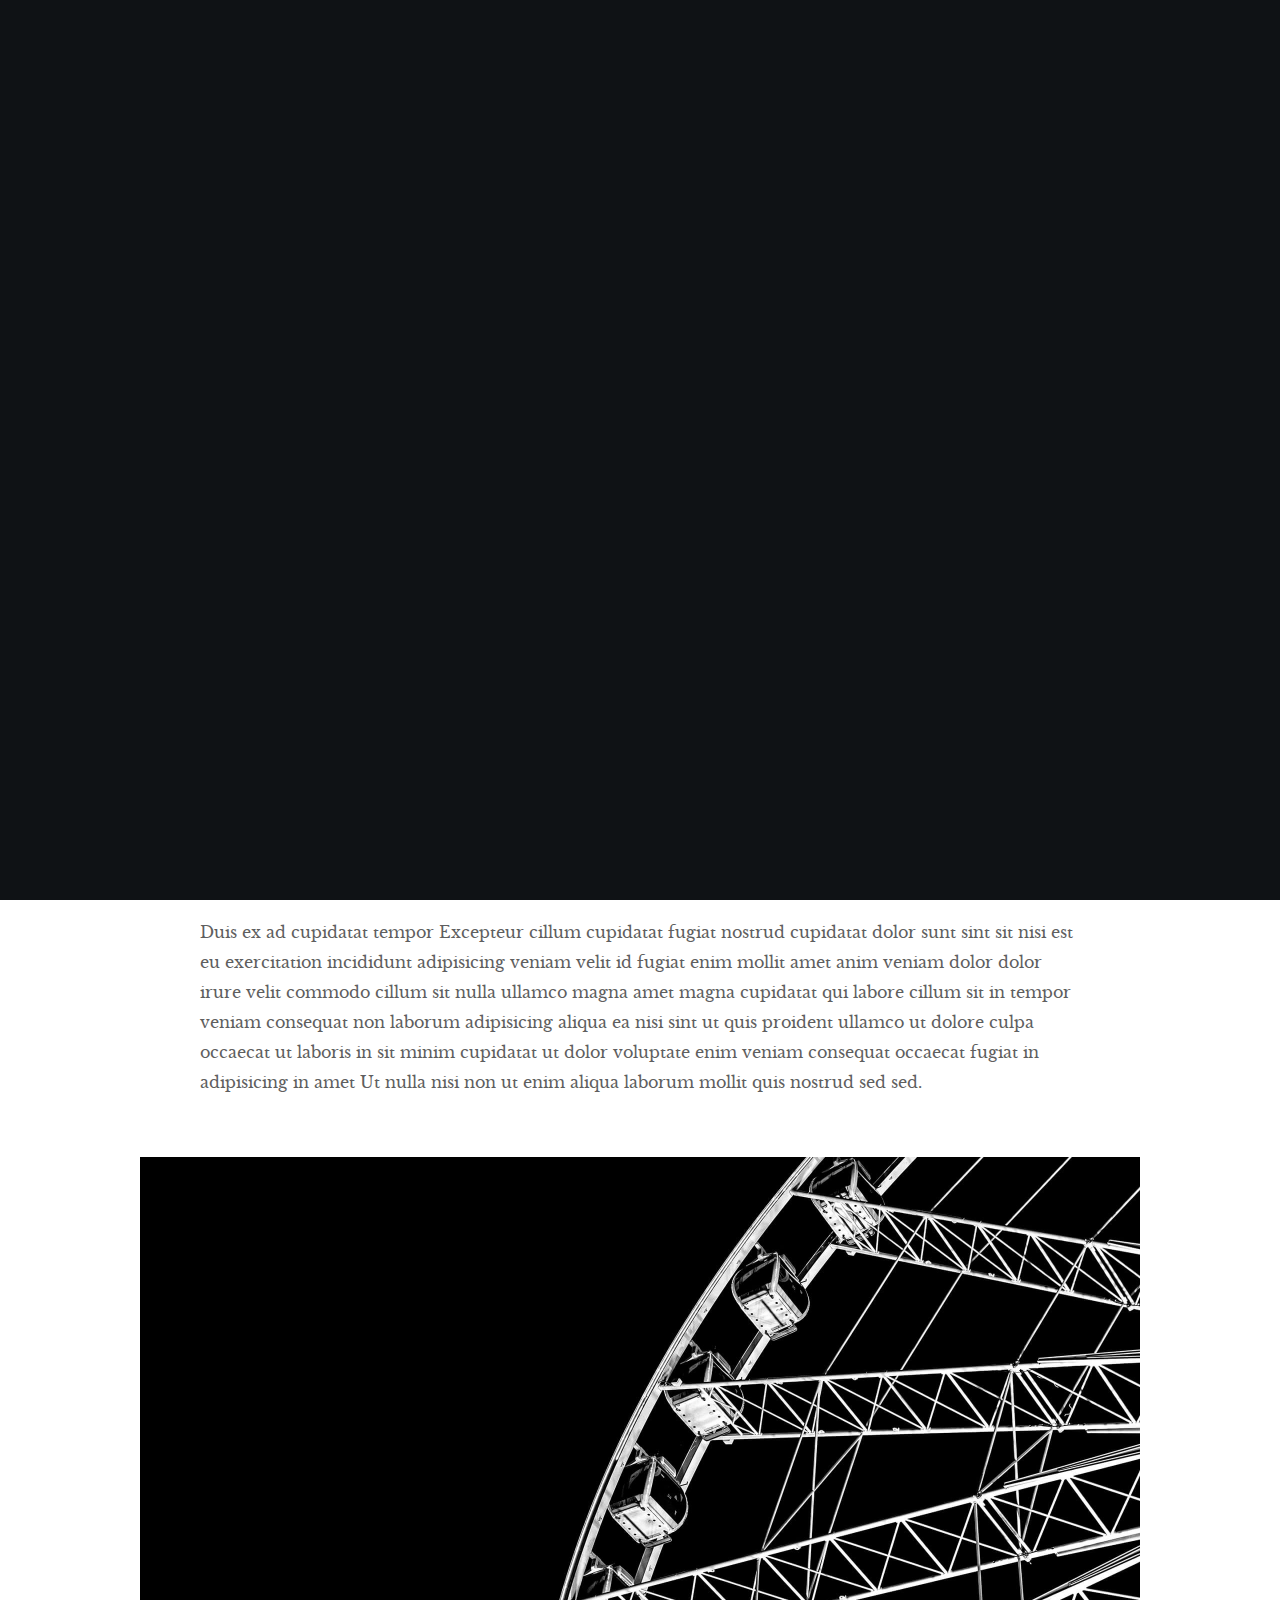
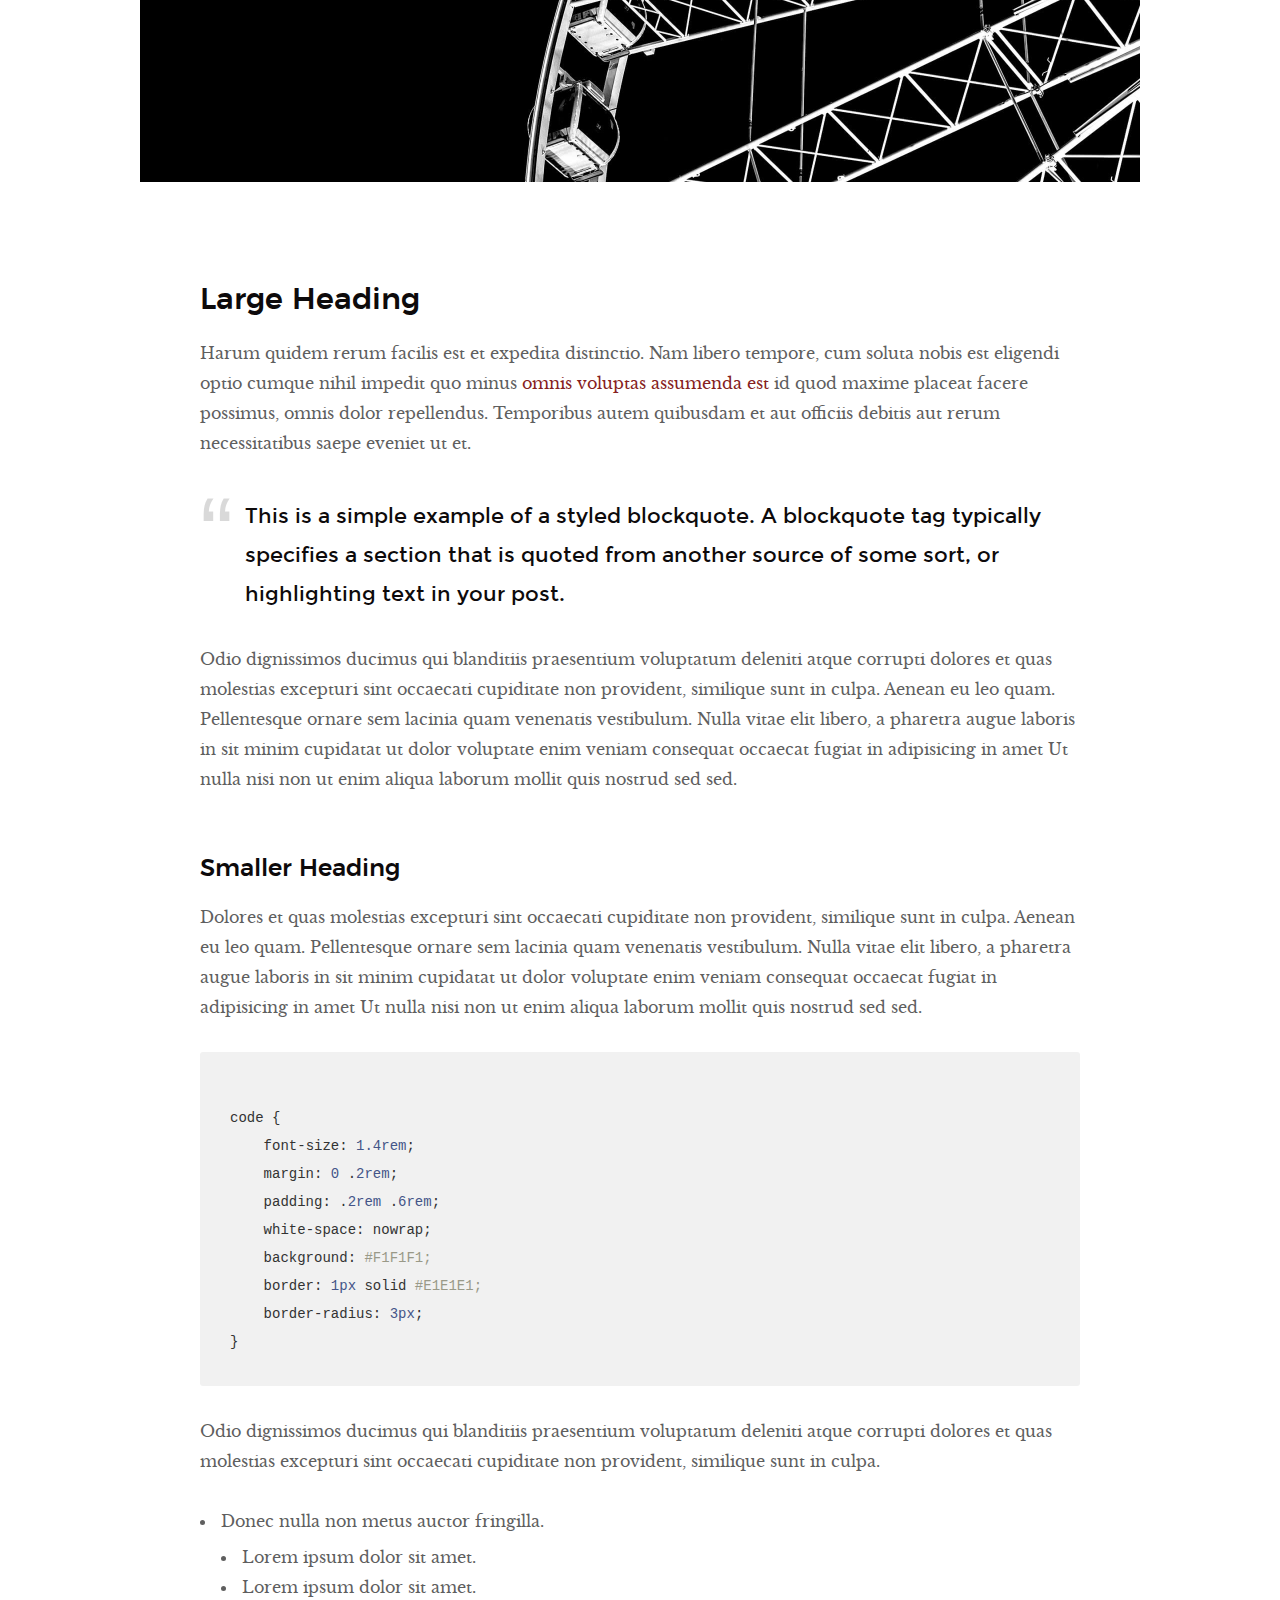
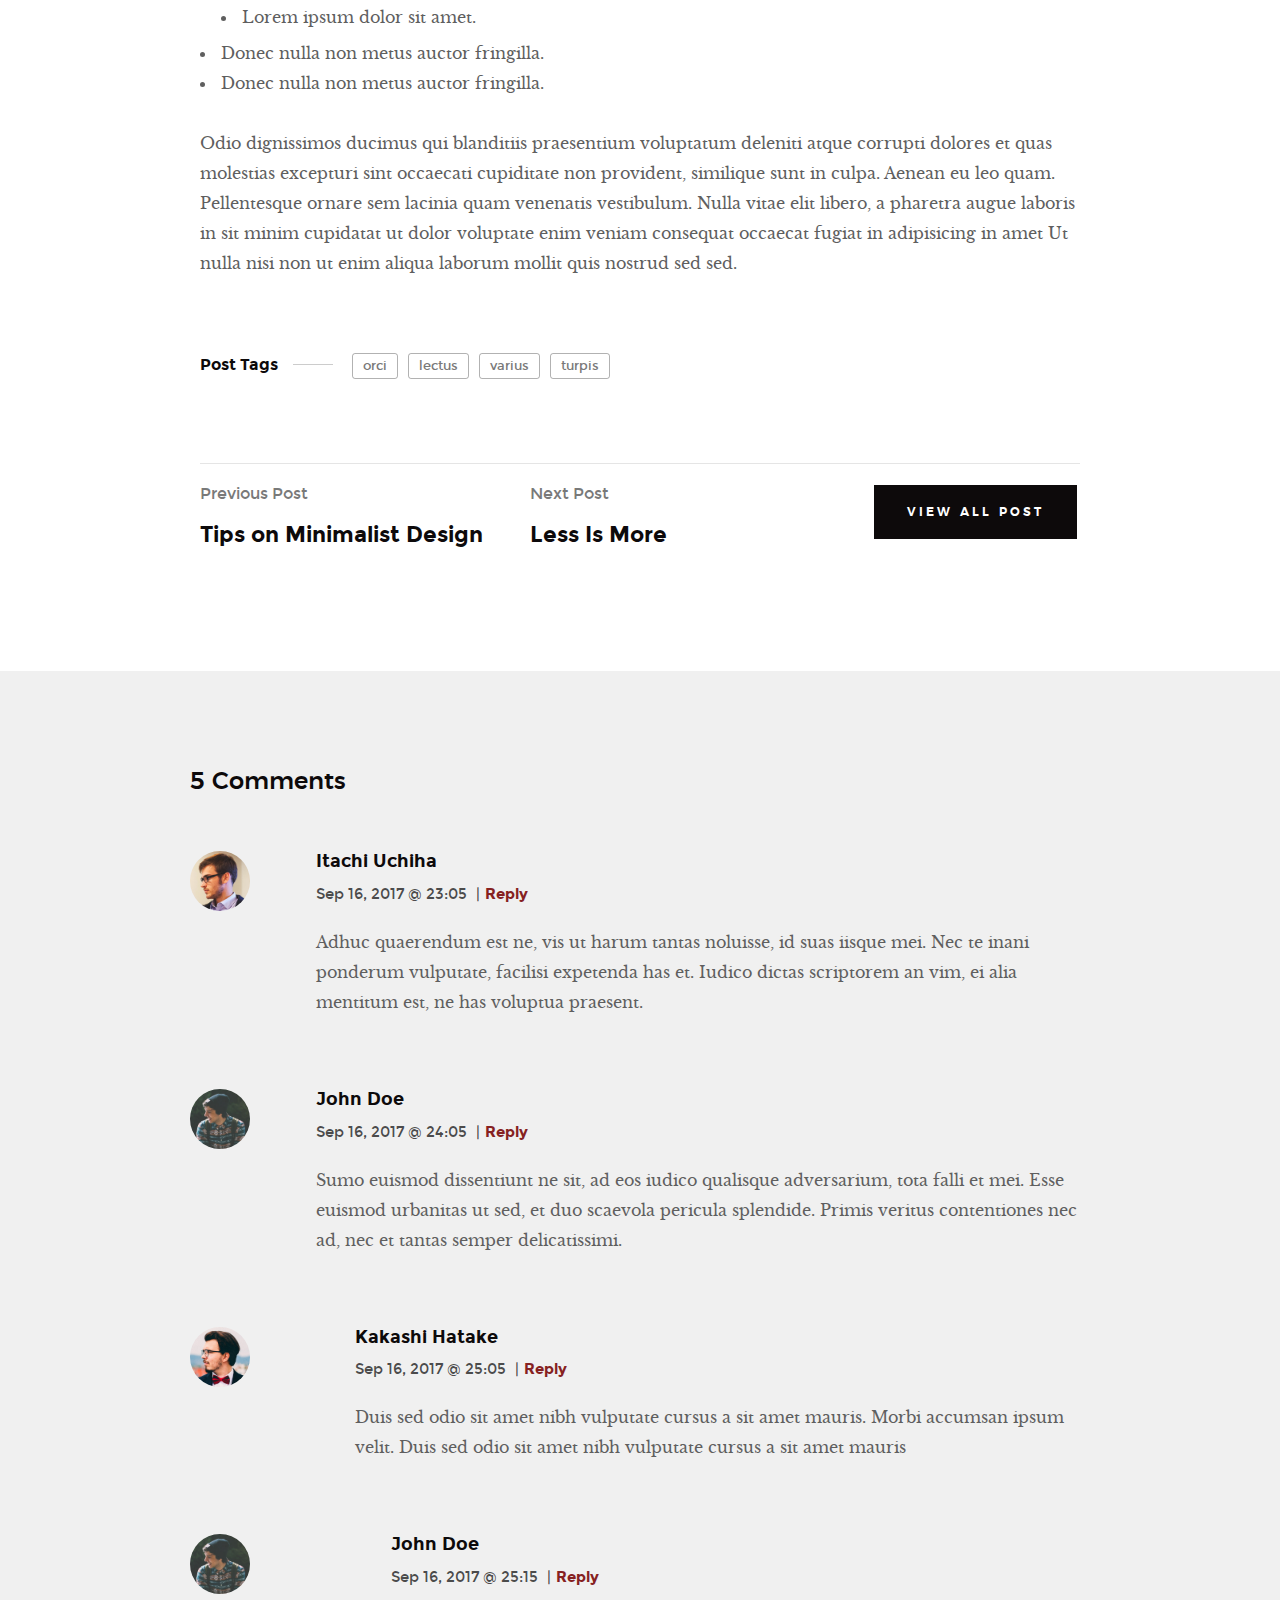
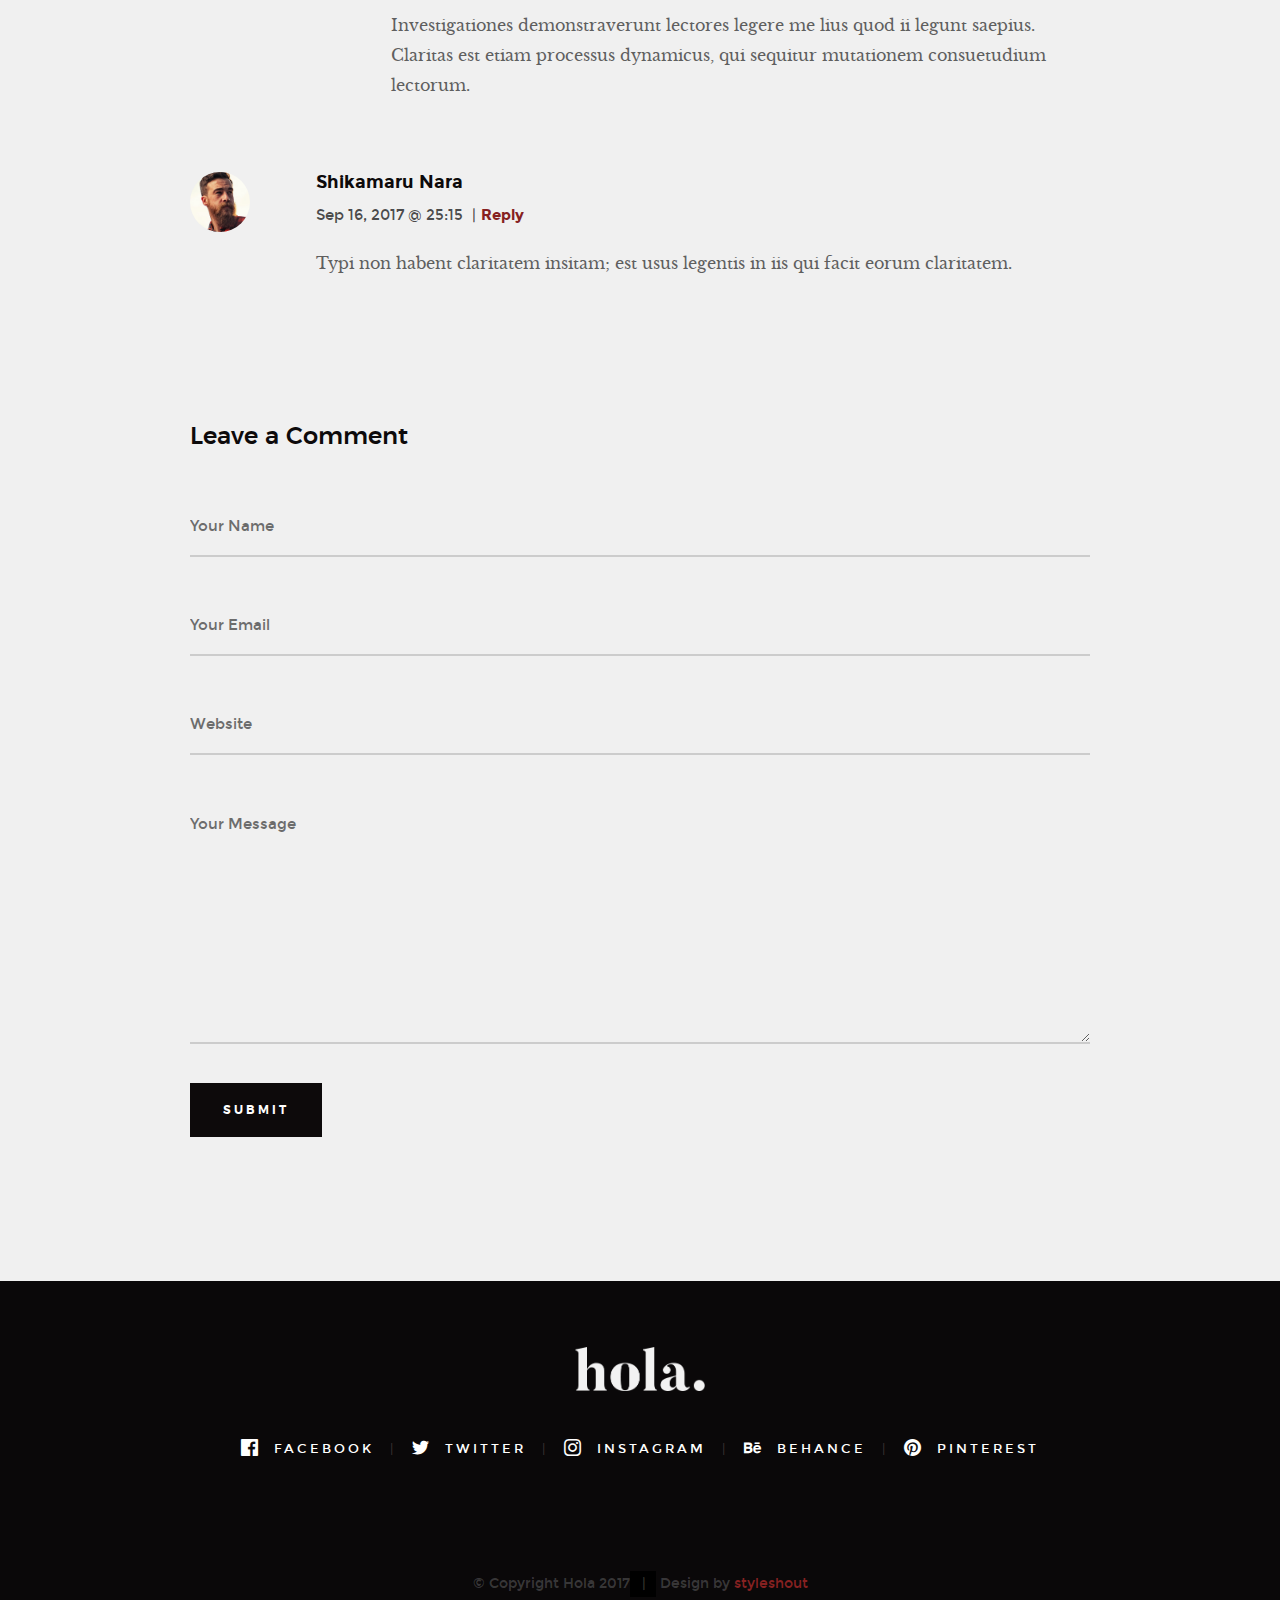
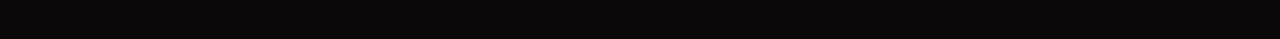
==== blog-single.html @ a48f8fba "Add files via upload" ====
<!DOCTYPE html>
<!--[if lt IE 9 ]><html class="no-js oldie" lang="en"> <![endif]-->
<!--[if IE 9 ]><html class="no-js oldie ie9" lang="en"> <![endif]-->
<!--[if (gte IE 9)|!(IE)]><!-->
<html class="no-js" lang="en">
<!--<![endif]-->

<head>

    <!--- basic page needs
    ================================================== -->
    <meta charset="utf-8">
    <title>Blog Single - Hola</title>
    <meta name="description" content="">
    <meta name="author" content="">

    <!-- mobile specific metas
    ================================================== -->
    <meta name="viewport" content="width=device-width, initial-scale=1">

    <!-- CSS
    ================================================== -->
    <link rel="stylesheet" href="css/base.css">
    <link rel="stylesheet" href="css/vendor.css">
    <link rel="stylesheet" href="css/main.css">

    <!-- script
    ================================================== -->
    <script src="js/modernizr.js"></script>
    <script src="js/pace.min.js"></script>

    <!-- favicons
    ================================================== -->
    <link rel="shortcut icon" href="favicon.ico" type="image/x-icon">
    <link rel="icon" href="favicon.ico" type="image/x-icon">

</head>


<body id="top">

    <!-- header
    ================================================== -->
    <header class="s-header">
            
        <div class="header-logo">
            <a class="site-logo" href="index.html"><img src="images/logo.png" alt="Homepage"></a>
        </div>

        <nav class="header-nav-wrap">
            <ul class="header-nav">
                <li><a href="index.html#home" title="home">Home</a></li>
                <li><a href="index.html#about" title="about">About</a></li>
                <li><a href="index.html#works" title="works">Works</a></li>
                <li class="current"><a href="blog.html" title="blog">Blog</a></li>
                <li><a href="index.html#contact" title="contact">Contact</a></li>	
            </ul>
        </nav>

        <a class="header-menu-toggle" href="#0"><span>Menu</span></a>

    </header> <!-- end s-header -->


    <article class="blog-single">

        <!-- page header/blog hero
        ================================================== -->
        <div class="page-header page-header--single page-hero" style="background-image:url(images/blog/blog-bg-02.jpg)">
        
            <div class="row page-header__content narrow">
                <article class="col-full">
                    <div class="page-header__info">
                        <div class="page-header__cat">
                            <a href="#0">Branding</a><a href="#0">Design</a>
                        </div>
                    </div>
                    <h1 class="page-header__title">
                        <a href="#0" title="">
                            Using Patterns in your Branding.
                        </a>
                    </h1>
                    <ul class="page-header__meta">
                        <li class="date">September 16, 2017</li>
                        <li class="author">
                            By
                            <span>Jonathan Doe</span>
                        </li>
                    </ul>
                    
                </article>
            </div>
    
        </div> <!-- end page-header -->

        <div class="row blog-content">
            <div class="col-full blog-content__main">

                <p class="lead">Duis ex ad cupidatat tempor Excepteur cillum cupidatat fugiat nostrud cupidatat dolor sunt sint sit nisi est eu exercitation incididunt adipisicing veniam velit id fugiat enim mollit amet anim veniam dolor dolor irure velit commodo cillum sit nulla ullamco magna amet magna cupidatat qui labore cillum sit in tempor veniam consequat non laborum adipisicing aliqua ea nisi sint.</p>
                
                <p>Duis ex ad cupidatat tempor Excepteur cillum cupidatat fugiat nostrud cupidatat dolor sunt sint sit nisi est eu exercitation incididunt adipisicing veniam velit id fugiat enim mollit amet anim veniam dolor dolor irure velit commodo cillum sit nulla ullamco magna amet magna cupidatat qui labore cillum sit in tempor veniam consequat non laborum adipisicing aliqua ea nisi sint ut quis proident ullamco ut dolore culpa occaecat ut laboris in sit minim cupidatat ut dolor voluptate enim veniam consequat occaecat fugiat in adipisicing in amet Ut nulla nisi non ut enim aliqua laborum mollit quis nostrud sed sed.
                </p>

                <p>
                <img src="images/wheel-1000.jpg" 
                     srcset="images/wheel-2000.jpg 2000w, 
                        images/wheel-1000.jpg 1000w, 
                        images/wheel-500.jpg 500w" 
                     sizes="(max-width: 2000px) 100vw, 2000px" alt="">
                </p>

                <h2>Large Heading</h2>

                <p>Harum quidem rerum facilis est et expedita distinctio. Nam libero tempore, cum soluta nobis est eligendi optio cumque nihil impedit quo minus <a href="http://#">omnis voluptas assumenda est</a> id quod maxime placeat facere possimus, omnis dolor repellendus. Temporibus autem quibusdam et aut officiis debitis aut rerum necessitatibus saepe eveniet ut et.</p>

                <blockquote><p>This is a simple example of a styled blockquote. A blockquote tag typically specifies a section that is quoted from another source of some sort, or highlighting text in your post.</p></blockquote>

                <p>Odio dignissimos ducimus qui blanditiis praesentium voluptatum deleniti atque corrupti dolores et quas molestias excepturi sint occaecati cupiditate non provident, similique sunt in culpa. Aenean eu leo quam. Pellentesque ornare sem lacinia quam venenatis vestibulum. Nulla vitae elit libero, a pharetra augue laboris in sit minim cupidatat ut dolor voluptate enim veniam consequat occaecat fugiat in adipisicing in amet Ut nulla nisi non ut enim aliqua laborum mollit quis nostrud sed sed.</p>

                <h3>Smaller Heading</h3>

                <p>Dolores et quas molestias excepturi sint occaecati cupiditate non provident, similique sunt in culpa. Aenean eu leo quam. Pellentesque ornare sem lacinia quam venenatis vestibulum. Nulla vitae elit libero, a pharetra augue laboris in sit minim cupidatat ut dolor voluptate enim veniam consequat occaecat fugiat in adipisicing in amet Ut nulla nisi non ut enim aliqua laborum mollit quis nostrud sed sed.

<pre><code>
code {
    font-size: 1.4rem;
    margin: 0 .2rem;
    padding: .2rem .6rem;
    white-space: nowrap;
    background: #F1F1F1;
    border: 1px solid #E1E1E1;	
    border-radius: 3px;
}
</code></pre>

                <p>Odio dignissimos ducimus qui blanditiis praesentium voluptatum deleniti atque corrupti dolores et quas molestias excepturi sint occaecati cupiditate non provident, similique sunt in culpa.</p>

                <ul>
                    <li>Donec nulla non metus auctor fringilla.
                        <ul>
                            <li>Lorem ipsum dolor sit amet.</li>
                            <li>Lorem ipsum dolor sit amet.</li>
                            <li>Lorem ipsum dolor sit amet.</li>
                        </ul>
                    </li>
                    <li>Donec nulla non metus auctor fringilla.</li>
                    <li>Donec nulla non metus auctor fringilla.</li>
                </ul>

                <p>Odio dignissimos ducimus qui blanditiis praesentium voluptatum deleniti atque corrupti dolores et quas molestias excepturi sint occaecati cupiditate non provident, similique sunt in culpa. Aenean eu leo quam. Pellentesque ornare sem lacinia quam venenatis vestibulum. Nulla vitae elit libero, a pharetra augue laboris in sit minim cupidatat ut dolor voluptate enim veniam consequat occaecat fugiat in adipisicing in amet Ut nulla nisi non ut enim aliqua laborum mollit quis nostrud sed sed.</p>

                <p class="blog-content__tags">
                    <span>Post Tags</span>

                    <span class="blog-content__tag-list">
                        <a href="#0">orci</a>
                        <a href="#0">lectus</a>
                        <a href="#0">varius</a>
                        <a href="#0">turpis</a>
                    </span>

                </p>

                <div class="blog-content__pagenav">
                    <div class="blog-content__nav">
                        <div class="blog-content__prev">
                            <a href="#0" rel="prev">
                                <span>Previous Post</span>
                                Tips on Minimalist Design 
                            </a>
                        </div>
                        <div class="blog-content__next">
                            <a href="#0" rel="next">
                                <span>Next Post</span>
                                Less Is More 
                            </a>
                        </div>
                    </div>

                    <div class="blog-content__all">
                        <a href="blog.html" class="btn btn--primary">
                            View All Post
                        </a>
                    </div>
                </div>

            </div><!-- end blog-content__main -->
        </div> <!-- end blog-content -->

    </article>


    <!-- comments
    ================================================== -->
    <div class="comments-wrap">

        <div id="comments" class="row">
            <div class="col-full">

               <h3>5 Comments</h3>

               <!-- commentlist -->
               <ol class="commentlist">

                    <li class="depth-1 comment">

                        <div class="comment__avatar">
                            <img width="50" height="50" class="avatar" src="images/avatars/user-01.jpg" alt="">
                        </div>

                        <div class="comment__content">

                            <div class="comment__info">
                                <cite>Itachi Uchiha</cite>

                                <div class="comment__meta">
                                    <time class="comment__time">Sep 16, 2017 @ 23:05</time>
                                    <span class="sep">|</span><a class="reply" href="#">Reply</a>
                                </div>
                            </div>

                            <div class="comment__text">
                            <p>Adhuc quaerendum est ne, vis ut harum tantas noluisse, id suas iisque mei. Nec te inani ponderum vulputate,
                            facilisi expetenda has et. Iudico dictas scriptorem an vim, ei alia mentitum est, ne has voluptua praesent.</p>
                            </div>

                        </div>

                    </li>

                    <li class="thread-alt depth-1 comment">

                        <div class="comment__avatar">
                            <img width="50" height="50" class="avatar" src="images/avatars/user-04.jpg" alt="">
                        </div>

                        <div class="comment__content">

                            <div class="comment__info">
                            <cite>John Doe</cite>

                            <div class="comment__meta">
                                <time class="comment__time">Sep 16, 2017 @ 24:05</time>
                                <span class="sep">|</span><a class="reply" href="#">Reply</a>
                            </div>
                            </div>

                            <div class="comment__text">
                            <p>Sumo euismod dissentiunt ne sit, ad eos iudico qualisque adversarium, tota falli et mei. Esse euismod
                            urbanitas ut sed, et duo scaevola pericula splendide. Primis veritus contentiones nec ad, nec et
                            tantas semper delicatissimi.</p>
                            </div>

                        </div>

                        <ul class="children">

                            <li class="depth-2 comment">

                                <div class="comment__avatar">
                                    <img width="50" height="50" class="avatar" src="images/avatars/user-03.jpg" alt="">
                                </div>

                                <div class="comment__content">

                                    <div class="comment__info">
                                        <cite>Kakashi Hatake</cite>

                                        <div class="comment__meta">
                                            <time class="comment__time">Sep 16, 2017 @ 25:05</time>
                                            <span class="sep">|</span><a class="reply" href="#">Reply</a>
                                        </div>
                                    </div>

                                    <div class="comment__text">
                                        <p>Duis sed odio sit amet nibh vulputate
                                        cursus a sit amet mauris. Morbi accumsan ipsum velit. Duis sed odio sit amet nibh vulputate
                                        cursus a sit amet mauris</p>
                                    </div>

                                </div>

                                <ul class="children">

                                    <li class="depth-3 comment">

                                        <div class="comment__avatar">
                                            <img width="50" height="50" class="avatar" src="images/avatars/user-04.jpg" alt="">
                                        </div>

                                        <div class="comment__content">

                                            <div class="comment__info">
                                            <cite>John Doe</cite>

                                            <div class="comment__meta">
                                                <time class="comment__time">Sep 16, 2017 @ 25:15</time>
                                                <span class="sep">|</span><a class="reply" href="#">Reply</a>
                                            </div>
                                            </div>

                                            <div class="comment__text">
                                            <p>Investigationes demonstraverunt lectores legere me lius quod ii legunt saepius. Claritas est
                                            etiam processus dynamicus, qui sequitur mutationem consuetudium lectorum.</p>
                                            </div>

                                        </div>

                                    </li>

                                </ul>

                            </li>

                        </ul>

                    </li>

                    <li class="depth-1 comment">

                        <div class="comment__avatar">
                            <img width="50" height="50" class="avatar" src="images/avatars/user-02.jpg" alt="">
                        </div>

                        <div class="comment__content">

                            <div class="comment__info">
                            <cite>Shikamaru Nara</cite>

                            <div class="comment__meta">
                                <time class="comment-time">Sep 16, 2017 @ 25:15</time>
                                <span class="sep">|</span><a class="reply" href="#">Reply</a>
                            </div>
                            </div>

                            <div class="comment__text">
                            <p>Typi non habent claritatem insitam; est usus legentis in iis qui facit eorum claritatem.</p>
                            </div>

                        </div>

                    </li>

                </ol> <!-- Commentlist End -->	

               <!-- respond -->
               <div class="respond">

                    <h3>Leave a Comment</h3>

                    <form name="contactForm" id="contactForm" method="post" action="">
                        <fieldset>

                        <div class="form-field">
                                <input name="cName" type="text" id="cName" class="full-width" placeholder="Your Name" value="">
                        </div>

                        <div class="form-field">
                                <input name="cEmail" type="text" id="cEmail" class="full-width" placeholder="Your Email" value="">
                        </div>

                        <div class="form-field">
                                <input name="cWebsite" type="text" id="cWebsite" class="full-width" placeholder="Website" value="">
                        </div>

                        <div class="message form-field">
                            <textarea name="cMessage" id="cMessage" class="full-width" placeholder="Your Message"></textarea>
                        </div>

                        <button type="submit" class="submit btn--primary">Submit</button>

                        </fieldset>
                    </form> <!-- Form End -->

                </div> <!-- Respond End -->

            </div> <!-- end col-full -->
        </div> <!-- end row comments -->
    </div> <!-- end comments-wrap -->


    <!-- footer
    ================================================== -->
    <footer>
            <div class="row">
                <div class="col-full">
    
                    <div class="footer-logo">
                        <a class="footer-site-logo" href="#0"><img src="images/logo.png" alt="Homepage"></a>
                    </div>
    
                    <ul class="footer-social">
                        <li><a href="#0">
                            <i class="im im-facebook" aria-hidden="true"></i>
                            <span>Facebook</span>
                        </a></li>
                        <li><a href="#0">
                            <i class="im im-twitter" aria-hidden="true"></i>
                            <span>Twitter</span>
                        </a></li>
                        <li><a href="#0">
                            <i class="im im-instagram" aria-hidden="true"></i>
                            <span>Instagram</span>
                        </a></li>
                        <li><a href="#0">
                            <i class="im im-behance" aria-hidden="true"></i>
                            <span>Behance</span>
                        </a></li>
                        <li><a href="#0">
                            <i class="im im-pinterest" aria-hidden="true"></i>
                            <span>Pinterest</span>
                        </a></li>
                    </ul>
                        
                </div>
            </div>
    
            <div class="row footer-bottom">
    
                <div class="col-twelve">
                    <div class="copyright">
                        <span>© Copyright Hola 2017</span> 
                        <span>Design by <a href="https://www.styleshout.com/">styleshout</a></span>	
                    </div>
    
                    <div class="go-top">
                    <a class="smoothscroll" title="Back to Top" href="#top"><i class="im im-arrow-up" aria-hidden="true"></i></a>
                    </div>
                </div>
    
            </div> <!-- end footer-bottom -->
    
        </footer> <!-- end footer -->
    
    
        <div id="preloader"> 
            <div id="loader"></div>
        </div>
    
    
        <!-- Java Script
        ================================================== -->
        <script src="js/jquery-3.2.1.min.js"></script>
        <script src="js/plugins.js"></script>
        <script src="js/main.js"></script>

</body>

</html>
---- css/base.css ----
/* =================================================================== 
 *
 *  Hola v1.0 Base Stylesheet
 *  10-02-2017
 *  ------------------------------------------------------------------
 *
 *  TOC:
 *  # Normalize
 *  # Basic/base setup styles
 *      ## Media
 *      ## Typography resets
 *      ## links
 *      ## inputs
 *  # grid
 *      ## medium size devices
 *      ## tablets
 *      ## mobile devices
 *      ## small mobile devices
 *  # block grids
 *      ## medium size devices
 *      ## tablets
 *      ## mobile devices
 *      ## small mobile devices
 *  # MISC
 *
 * =================================================================== */


/* ===================================================================
 * # normalize
 * normalize.css v5.0.0 | MIT License | 
 * github.com/necolas/normalize.css
 *
 * ------------------------------------------------------------------- */

html {
    font-family: sans-serif;
    line-height: 1.15;
    -ms-text-size-adjust: 100%;
    -webkit-text-size-adjust: 100%;
}

body {
    margin: 0;
}

article, aside, footer, header, nav, section {
    display: block;
}

h1 {
    font-size: 2em;
    margin: 0.67em 0;
}

figcaption, figure, main {
    display: block;
}

figure {
    margin: 1em 40px;
}

hr {
    box-sizing: content-box;
    height: 0;
    overflow: visible;
}

pre {
    font-family: monospace, monospace;
    font-size: 1em;
}

a {
    background-color: transparent;
    -webkit-text-decoration-skip: objects;
}

a:active, a:hover {
    outline-width: 0;
}

abbr[title] {
    border-bottom: none;
    text-decoration: underline;
    text-decoration: underline dotted;
}

b, strong {
    font-weight: inherit;
}

b, strong {
    font-weight: bolder;
}

code, kbd, samp {
    font-family: monospace, monospace;
    font-size: 1em;
}

dfn {
    font-style: italic;
}

mark {
    background-color: #ff0;
    color: #000;
}

small {
    font-size: 80%;
}

sub, sup {
    font-size: 75%;
    line-height: 0;
    position: relative;
    vertical-align: baseline;
}

sub {
    bottom: -0.25em;
}

sup {
    top: -0.5em;
}

audio, video {
    display: inline-block;
}

audio:not([controls]) {
    display: none;
    height: 0;
}

img {
    border-style: none;
}

svg:not(:root) {
    overflow: hidden;
}

button, input, optgroup, select, textarea {
    font-family: sans-serif;
    font-size: 100%;
    line-height: 1.15;
    margin: 0;
}

button, input {
    overflow: visible;
}

button, select {
    text-transform: none;
}

button, html [type="button"], [type="reset"], [type="submit"] {
    -webkit-appearance: button;
}

button::-moz-focus-inner, [type="button"]::-moz-focus-inner, [type="reset"]::-moz-focus-inner, [type="submit"]::-moz-focus-inner {
    border-style: none;
    padding: 0;
}

button:-moz-focusring, [type="button"]:-moz-focusring, [type="reset"]:-moz-focusring, [type="submit"]:-moz-focusring {
    outline: 1px dotted ButtonText;
}

fieldset {
    border: 1px solid #c0c0c0;
    margin: 0 2px;
    padding: 0.35em 0.625em 0.75em;
}

legend {
    box-sizing: border-box;
    color: inherit;
    display: table;
    max-width: 100%;
    padding: 0;
    white-space: normal;
}

progress {
    display: inline-block;
    vertical-align: baseline;
}

textarea {
    overflow: auto;
}

[type="checkbox"], [type="radio"] {
    box-sizing: border-box;
    padding: 0;
}

[type="number"]::-webkit-inner-spin-button, [type="number"]::-webkit-outer-spin-button {
    height: auto;
}

[type="search"] {
    -webkit-appearance: textfield;
    outline-offset: -2px;
}

[type="search"]::-webkit-search-cancel-button, [type="search"]::-webkit-search-decoration {
    -webkit-appearance: none;
}

::-webkit-file-upload-button {
    -webkit-appearance: button;
    font: inherit;
}

details, menu {
    display: block;
}

summary {
    display: list-item;
}

canvas {
    display: inline-block;
}

template {
    display: none;
}

[hidden] {
    display: none;
}


/* ===================================================================
 * # basic/base setup styles - (_basic.scss)
 *
 * ------------------------------------------------------------------- */

html {
    font-size: 62.5%;
    box-sizing: border-box;
}

*, *::before, *::after {
    box-sizing: inherit;
}

body {
    font-weight: normal;
    line-height: 1;
    word-wrap: break-word;
    text-rendering: optimizeLegibility;
    -webkit-overflow-scrolling: touch;
    -webkit-text-size-adjust: none;
}

body, input, button {
    -moz-osx-font-smoothing: grayscale;
    -webkit-font-smoothing: antialiased;
}


/* ------------------------------------------------------------------- 
 * ## Media - (_basic.scss)
 * ------------------------------------------------------------------- */

img, video {
    max-width: 100%;
    height: auto;
}


/* ------------------------------------------------------------------- 
 * ## Typography resets - (_basic.scss)
 * ------------------------------------------------------------------- */

div, dl, dt, dd, ul, ol, li, h1, h2, h3, h4, h5, h6, pre, form, p, blockquote, th, td {
    margin: 0;
    padding: 0;
}

h1, h2, h3, h4, h5, h6 {
    -webkit-font-smoothing: auto;
    -webkit-font-smoothing: antialiased;
    -webkit-font-variant-ligatures: common-ligatures;
    -moz-font-variant-ligatures: common-ligatures;
    font-variant-ligatures: common-ligatures;
    text-rendering: optimizeLegibility;
}

em, i {
    font-style: italic;
    line-height: inherit;
}

strong, b {
    font-weight: bold;
    line-height: inherit;
}

small {
    font-size: 60%;
    line-height: inherit;
}

ol, ul {
    list-style: none;
}

li {
    display: block;
}


/* ------------------------------------------------------------------- 
 * ## links - (_basic.scss)
 * ------------------------------------------------------------------- */

a {
    text-decoration: none;
    line-height: inherit;
}

a img {
    border: none;
}


/* ------------------------------------------------------------------- 
 * ## inputs - (_basic.scss)
 * ------------------------------------------------------------------- */

fieldset {
    margin: 0;
    padding: 0;
}

input[type="email"], 
input[type="number"], 
input[type="search"], 
input[type="text"], 
input[type="tel"], 
input[type="url"], 
input[type="password"], textarea {
    -webkit-appearance: none;
    -moz-appearance: none;
    -ms-appearance: none;
    -o-appearance: none;
    appearance: none;
}


/* ===================================================================
 * # grid - (_grid.scss)
 *
 * ------------------------------------------------------------------- */

.row {
    width: 94%;
    max-width: 1200px;
    margin: 0 auto;
}

.row:after {
    content: "";
    display: table;
    clear: both;
}

.row .row {
    width: auto;
    max-width: none;
    margin-left: -20px;
    margin-right: -20px;
}


/* column blocks
 * -------------------------------------- */

[class*="col-"] {
    float: left;
}

[class*="col-"] + [class*="col-"].end {
    float: right;
}

[class*="col-"] {
    padding: 0 20px;
}


/* column width classes 
 * -------------------------------------- */

.col-one {
    width: 8.33333%;
}

.col-two, .col-1-6 {
    width: 16.66667%;
}

.col-three, .col-1-4 {
    width: 25%;
}

.col-four, .col-1-3 {
    width: 33.33333%;
}

.col-five {
    width: 41.66667%;
}

.col-six, .col-1-2 {
    width: 50%;
}

.col-seven {
    width: 58.33333%;
}

.col-eight, .col-2-3 {
    width: 66.66667%;
}

.col-nine, .col-3-4 {
    width: 75%;
}

.col-ten, .col-5-6 {
    width: 83.33333%;
}

.col-eleven {
    width: 91.66667%;
}

.col-twelve, .col-full {
    width: 100%;
}


/* ------------------------------------------------------------------- 
 * ## medium size devices - (_grid.scss)
 * ------------------------------------------------------------------- */

@media only screen and (max-width: 1200px) {
    .row .row {
        margin-left: -15px;
        margin-right: -15px;
    }
    [class*="col-"] {
        padding: 0 15px;
    }
    .md-two, .md-1-6 {
        width: 16.66667%;
    }
    .md-one {
        width: 8.33333%;
    }
    .md-three, .md-1-4 {
        width: 25%;
    }
    .md-four, .md-1-3 {
        width: 33.33333%;
    }
    .md-five {
        width: 41.66667%;
    }
    .md-six, .md-1-2 {
        width: 50%;
    }
    .md-seven {
        width: 58.33333%;
    }
    .md-eight, .md-2-3 {
        width: 66.66667%;
    }
    .md-nine, .md-3-4 {
        width: 75%;
    }
    .md-ten, .md-5-6 {
        width: 83.33333%;
    }
    .md-eleven {
        width: 91.66667%;
    }
    .md-twelve, .md-full {
        width: 100%;
    }
}


/* ------------------------------------------------------------------- 
 * ## tablets - (_grid.scss)
 * ------------------------------------------------------------------- */

@media only screen and (max-width: 800px) {
    .row {
        width: 90%;
    }
    .tab-1-4 {
        width: 25%;
    }
    .tab-1-3 {
        width: 33.33333%;
    }
    .tab-1-2 {
        width: 50%;
    }
    .tab-2-3 {
        width: 66.66667%;
    }
    .tab-3-4 {
        width: 75%;
    }
    .tab-full {
        width: 100%;
    }
}


/* ------------------------------------------------------------------- 
 * ## mobile devices - (_grid.scss)
 * ------------------------------------------------------------------- */

@media only screen and (max-width: 600px) {
    .row {
        width: auto;
        padding-left: 25px;
        padding-right: 25px;
    }
    .row .row {
        margin-left: -10px;
        margin-right: -10px;
    }
    [class*="col-"] {
        padding: 0 10px;
    }
    .mob-1-4 {
        width: 25%;
    }
    .mob-1-3 {
        width: 33.33333%;
    }
    .mob-1-2 {
        width: 50%;
    }
    .mob-2-3 {
        width: 66.66667%;
    }
    .mob-3-4 {
        width: 75%;
    }
    .mob-full {
        width: 100%;
    }
}


/* ------------------------------------------------------------------- 
 * ## small mobile devices - (_grid.scss) 
 * ------------------------------------------------------------------- */


/* stack columns on small mobile devices
 * ------------------------------------------------------------------- */

@media only screen and (max-width: 400px) {
    .row .row {
        padding-left: 0;
        padding-right: 0;
        margin-left: 0;
        margin-right: 0;
    }
    [class*="col-"] {
        width: 100% !important;
        float: none !important;
        clear: both !important;
        margin-left: 0;
        margin-right: 0;
        padding: 0;
    }
    [class*="col-"] + [class*="col-"].end {
        float: none;
    }
}


/* ===================================================================
 * # block grids - (_grid.scss)
 * ------------------------------------------------------------------- */


/*   Equally-sized columns define at row level
 * ------------------------------------------------------------------- */

[class*="block-"]:after {
    content: "";
    display: table;
    clear: both;
}

.block-1-6 .col-block {
    width: 16.66667%;
}

.block-1-5 .col-block {
    width: 20%;
}

.block-1-4 .col-block {
    width: 25%;
}

.block-1-3 .col-block {
    width: 33.33333%;
}

.block-1-2 .col-block {
    width: 50%;
}


/**
 * Clearing for block grid columns. Allow columns with 
 * different heights to align properly.
 */

.block-1-6 .col-block:nth-child(6n+1), 
.block-1-5 .col-block:nth-child(5n+1), 
.block-1-4 .col-block:nth-child(4n+1), 
.block-1-3 .col-block:nth-child(3n+1), 
.block-1-2 .col-block:nth-child(2n+1) {
    clear: both;
}


/* ------------------------------------------------------------------- 
 * ## medium size devices - (_grid.scss)
 * ------------------------------------------------------------------- */

@media only screen and (max-width: 1200px) {
    .block-m-1-6 .col-block {
        width: 16.66667%;
    }
    .block-m-1-5 .col-block {
        width: 20%;
    }
    .block-m-1-4 .col-block {
        width: 25%;
    }
    .block-m-1-3 .col-block {
        width: 33.33333%;
    }
    .block-m-1-2 .col-block {
        width: 50%;
    }
    .block-m-full .col-block {
        width: 100%;
        clear: both;
    }
    [class*="block-m-"] .bgrid:nth-child(n) {
        clear: none;
    }
    .block-m-1-6 .col-block:nth-child(6n+1), 
    .block-m-1-5 .col-block:nth-child(5n+1), 
    .block-m-1-4 .col-block:nth-child(4n+1), 
    .block-m-1-3 .col-block:nth-child(3n+1), 
    .block-m-1-2 .col-block:nth-child(2n+1) {
        clear: both;
    }
}


/* ------------------------------------------------------------------- 
 * ## tablets - (_grid.scss)
 * ------------------------------------------------------------------- */

@media only screen and (max-width: 800px) {
    .block-tab-1-6 .col-block {
        width: 16.66667%;
    }
    .block-tab-1-5 .col-block {
        width: 20%;
    }
    .block-tab-1-4 .col-block {
        width: 25%;
    }
    .block-tab-1-3 .col-block {
        width: 33.33333%;
    }
    .block-tab-1-2 .col-block {
        width: 50%;
    }
    .block-tab-full .col-block {
        width: 100%;
        clear: both;
    }
    [class*="block-tab-"] .bgrid:nth-child(n) {
        clear: none;
    }
    .block-tab-1-6 .col-block:nth-child(6n+1), 
    .block-tab-1-6 .col-block:nth-child(5n+1), 
    .block-tab-1-4 .col-block:nth-child(4n+1), 
    .block-tab-1-3 .col-block:nth-child(3n+1), 
    .block-tab-1-2 .col-block:nth-child(2n+1) {
        clear: both;
    }
}


/* ------------------------------------------------------------------- 
 * ## mobile devices - (_grid.scss)
 * ------------------------------------------------------------------- */

@media only screen and (max-width: 600px) {
    .block-mob-1-6 .col-block {
        width: 16.66667%;
    }
    .block-mob-1-5 .col-block {
        width: 20%;
    }
    .block-mob-1-4 .col-block {
        width: 25%;
    }
    .block-mob-1-3 .col-block {
        width: 33.33333%;
    }
    .block-mob-1-2 .col-block {
        width: 50%;
    }
    .block-mob-full .col-block {
        width: 100%;
        clear: both;
    }
    [class*="block-mob-"] .bgrid:nth-child(n) {
        clear: none;
    }
    .block-mob-1-6 .col-block:nth-child(6n+1), 
    .block-mob-1-5 .col-block:nth-child(5n+1), 
    .block-mob-1-4 .col-block:nth-child(4n+1), 
    .block-mob-1-3 .col-block:nth-child(3n+1), 
    .block-mob-1-2 .col-block:nth-child(2n+1) {
        clear: both;
    }
}


/* ------------------------------------------------------------------- 
 * ## small mobile devices - (_grid.scss) 
 * ------------------------------------------------------------------- */


/* stack columns on small mobile devices
 * ------------------------------------------------------------------- */

@media only screen and (max-width: 400px) {
    .stack .col-block {
        width: 100% !important;
        float: none !important;
        clear: both !important;
        margin-left: 0;
        margin-right: 0;
    }
}


/* ===================================================================
 * # MISC  - (_grid.scss)
 *
 * ------------------------------------------------------------------- */

.group:after {
    content: "";
    display: table;
    clear: both;
}


/* Misc Helper Styles
 * -------------------------------------- */

.is-hidden {
    display: none;
}

.is-invisible {
    visibility: hidden;
}

.antialiased {
    -webkit-font-smoothing: antialiased;
    -moz-osx-font-smoothing: grayscale;
}

.overflow-hidden {
    overflow: hidden;
}

.remove-bottom {
    margin-bottom: 0;
}

.half-bottom {
    margin-bottom: 1.5rem !important;
}

.add-bottom {
    margin-bottom: 3rem !important;
}

.no-border {
    border: none;
}

.full-width {
    width: 100%;
}

.text-center {
    text-align: center;
}

.text-left {
    text-align: left;
}

.text-right {
    text-align: right;
}

.pull-left {
    float: left;
}

.pull-right {
    float: right;
}

.align-center {
    margin-left: auto;
    margin-right: auto;
    text-align: center;
}
---- css/vendor.css ----
/* =================================================================== 
 *
 *  Hola v1.0 Vendor/Third Party CSS 
 *  10-02-2017
 *  ------------------------------------------------------------------
 *
 *  TOC:
 *  # Slick slider
 *  # PhotoSwipe Skin
 *  # Prettyprint GitHub Theme
 *
 * =================================================================== */


/* ===================================================================
 * # slick slider
 *
 * ------------------------------------------------------------------- */

.slick-slider {
    position: relative;
    display: block;
    box-sizing: border-box;
    -webkit-touch-callout: none;
    -webkit-user-select: none;
    -khtml-user-select: none;
    -moz-user-select: none;
    -ms-user-select: none;
    user-select: none;
    -ms-touch-action: pan-y;
    touch-action: pan-y;
    -webkit-tap-highlight-color: transparent;
}

.slick-list {
    position: relative;
    overflow: hidden;
    display: block;
    margin: 0;
    padding: 0;
}

.slick-list:focus {
    outline: none;
}

.slick-list.dragging {
    cursor: pointer;
    cursor: hand;
}

.slick-slider .slick-track, .slick-slider .slick-list {
    -webkit-transform: translate3d(0, 0, 0);
    -moz-transform: translate3d(0, 0, 0);
    -ms-transform: translate3d(0, 0, 0);
    -o-transform: translate3d(0, 0, 0);
    transform: translate3d(0, 0, 0);
}

.slick-track {
    position: relative;
    left: 0;
    top: 0;
    display: block;
}

.slick-track:before, .slick-track:after {
    content: "";
    display: table;
}

.slick-track:after {
    clear: both;
}

.slick-loading .slick-track {
    visibility: hidden;
}

.slick-slide {
    float: left;
    height: 100%;
    min-height: 1px;
    display: none;
}

[dir="rtl"] .slick-slide {
    float: right;
}

.slick-slide img {
    display: block;
}

.slick-slide.slick-loading img {
    display: none;
}

.slick-slide.dragging img {
    pointer-events: none;
}

.slick-initialized .slick-slide {
    display: block;
}

.slick-loading .slick-slide {
    visibility: hidden;
}

.slick-vertical .slick-slide {
    display: block;
    height: auto;
    border: 1px solid transparent;
}

.slick-arrow.slick-hidden {
    display: none;
}


/*! PhotoSwipe main CSS by Dmitry Semenov | photoswipe.com | MIT license */


/*
	Styles for basic PhotoSwipe functionality (sliding area, open/close transitions)
*/


/* pswp = photoswipe */

.pswp {
    display: none;
    position: absolute;
    width: 100%;
    height: 100%;
    left: 0;
    top: 0;
    overflow: hidden;
    -ms-touch-action: none;
    touch-action: none;
    z-index: 1500;
    -webkit-text-size-adjust: 100%;
    /* create separate layer, to avoid paint on window.onscroll in webkit/blink */
    -webkit-backface-visibility: hidden;
    outline: none;
}

.pswp * {
    -webkit-box-sizing: border-box;
    box-sizing: border-box;
}

.pswp img {
    max-width: none;
}


/* style is added when JS option showHideOpacity is set to true */

.pswp--animate_opacity {
    /* 0.001, because opacity:0 doesn't trigger Paint action, which causes lag at start of transition */
    opacity: 0.001;
    will-change: opacity;
    /* for open/close transition */
    -webkit-transition: opacity 333ms cubic-bezier(0.4, 0, 0.22, 1);
    transition: opacity 333ms cubic-bezier(0.4, 0, 0.22, 1);
}

.pswp--open {
    display: block;
}

.pswp--zoom-allowed .pswp__img {
    /* autoprefixer: off */
    cursor: -webkit-zoom-in;
    cursor: -moz-zoom-in;
    cursor: zoom-in;
}

.pswp--zoomed-in .pswp__img {
    /* autoprefixer: off */
    cursor: -webkit-grab;
    cursor: -moz-grab;
    cursor: grab;
}

.pswp--dragging .pswp__img {
    /* autoprefixer: off */
    cursor: -webkit-grabbing;
    cursor: -moz-grabbing;
    cursor: grabbing;
}


/*
	Background is added as a separate element.
	As animating opacity is much faster than animating rgba() background-color.
*/

.pswp__bg {
    position: absolute;
    left: 0;
    top: 0;
    width: 100%;
    height: 100%;
    background: #000;
    opacity: 0;
    -webkit-transform: translateZ(0);
    transform: translateZ(0);
    -webkit-backface-visibility: hidden;
    will-change: opacity;
}

.pswp__scroll-wrap {
    position: absolute;
    left: 0;
    top: 0;
    width: 100%;
    height: 100%;
    overflow: hidden;
}

.pswp__container, .pswp__zoom-wrap {
    -ms-touch-action: none;
    touch-action: none;
    position: absolute;
    left: 0;
    right: 0;
    top: 0;
    bottom: 0;
}


/* Prevent selection and tap highlights */

.pswp__container, .pswp__img {
    -webkit-user-select: none;
    -moz-user-select: none;
    -ms-user-select: none;
    user-select: none;
    -webkit-tap-highlight-color: transparent;
    -webkit-touch-callout: none;
}

.pswp__zoom-wrap {
    position: absolute;
    width: 100%;
    -webkit-transform-origin: left top;
    -ms-transform-origin: left top;
    transform-origin: left top;
    /* for open/close transition */
    -webkit-transition: -webkit-transform 333ms cubic-bezier(0.4, 0, 0.22, 1);
    transition: transform 333ms cubic-bezier(0.4, 0, 0.22, 1);
}

.pswp__bg {
    will-change: opacity;
    /* for open/close transition */
    -webkit-transition: opacity 333ms cubic-bezier(0.4, 0, 0.22, 1);
    transition: opacity 333ms cubic-bezier(0.4, 0, 0.22, 1);
}

.pswp--animated-in .pswp__bg, .pswp--animated-in .pswp__zoom-wrap {
    -webkit-transition: none;
    transition: none;
}

.pswp__container, .pswp__zoom-wrap {
    -webkit-backface-visibility: hidden;
}

.pswp__item {
    position: absolute;
    left: 0;
    right: 0;
    top: 0;
    bottom: 0;
    overflow: hidden;
}

.pswp__img {
    position: absolute;
    width: auto;
    height: auto;
    top: 0;
    left: 0;
}


/*
	stretched thumbnail or div placeholder element (see below)
	style is added to avoid flickering in webkit/blink when layers overlap
*/

.pswp__img--placeholder {
    -webkit-backface-visibility: hidden;
}


/*
	div element that matches size of large image
	large image loads on top of it
*/

.pswp__img--placeholder--blank {
    background: #222;
}

.pswp--ie .pswp__img {
    width: 100% !important;
    height: auto !important;
    left: 0;
    top: 0;
}


/*
	Error message appears when image is not loaded
	(JS option errorMsg controls markup)
*/

.pswp__error-msg {
    position: absolute;
    left: 0;
    top: 50%;
    width: 100%;
    text-align: center;
    font-size: 14px;
    line-height: 16px;
    margin-top: -8px;
    color: #CCC;
}

.pswp__error-msg a {
    color: #CCC;
    text-decoration: underline;
}


/* ===================================================================
 * # PhotoSwipe Skin
 *
 * ------------------------------------------------------------------- */


/*
    Contents:

    1. Buttons
    2. Share modal and links
    3. Index indicator ("1 of X" counter)
    4. Caption
    5. Loading indicator
    6. Additional styles (root element, top bar, idle state, hidden state, etc.)
*/


/* -------------------------------------------------------------------
 * ## 1. buttons
 * ------------------------------------------------------------------- */


/* <button> css reset */

.pswp__button {
    width: 44px;
    height: 44px;
    line-height: 1;
    position: relative;
    background: none;
    cursor: pointer;
    overflow: visible;
    -webkit-appearance: none;
    display: block;
    border: 0;
    padding: 0;
    margin: 0;
    float: right;
    opacity: 0.6;
    -webkit-transition: opacity 0.2s;
    transition: opacity 0.2s;
    -webkit-box-shadow: none;
    box-shadow: none;
}

.pswp__button:focus, .pswp__button:hover {
    opacity: 1;
    background-color: transparent;
}

.pswp__button:active {
    outline: none;
    opacity: 0.9;
}

.pswp__button::-moz-focus-inner {
    padding: 0;
    border: 0;
}


/* 
pswp__ui--over-close class it added when mouse is 
over element that should close gallery 
*/

.pswp__ui--over-close .pswp__button--close {
    opacity: 1;
}

.pswp__button, .pswp__button--arrow--left:before, .pswp__button--arrow--right:before {
    background: url(../images/photoswipe/default-skin.png) 0 0 no-repeat;
    background-size: 264px 88px;
    width: 44px;
    height: 44px;
}

@media (-webkit-min-device-pixel-ratio: 1.1), (-webkit-min-device-pixel-ratio: 1.09375), (min-resolution: 105dpi), (min-resolution: 1.1dppx) {
    /* Serve SVG sprite if browser supports SVG and resolution is more than 105dpi */
    .pswp--svg .pswp__button, .pswp--svg .pswp__button--arrow--left:before, .pswp--svg .pswp__button--arrow--right:before {
        background-image: url(images/photoswipe/default-skin.svg);
    }
    .pswp--svg .pswp__button--arrow--left, .pswp--svg .pswp__button--arrow--right {
        background: none;
    }
}

.pswp__button--close {
    background-position: 0 -44px;
}

.pswp__button--share {
    background-position: -44px -44px;
}

.pswp__button--fs {
    display: none;
}

.pswp--supports-fs .pswp__button--fs {
    display: block;
}

.pswp--fs .pswp__button--fs {
    background-position: -44px 0;
}

.pswp__button--zoom {
    display: none;
    background-position: -88px 0;
}

.pswp--zoom-allowed .pswp__button--zoom {
    display: block;
}

.pswp--zoomed-in .pswp__button--zoom {
    background-position: -132px 0;
}


/* no arrows on touch screens */

.pswp--touch .pswp__button--arrow--left, .pswp--touch .pswp__button--arrow--right {
    visibility: hidden;
}


/*
Arrow buttons hit area
(icon is added to :before pseudo-element)
*/

.pswp__button--arrow--left, .pswp__button--arrow--right {
    background: none;
    top: 50%;
    margin-top: -22px;
    width: 30px;
    height: 32px;
    position: absolute;
}

.pswp__button--arrow--left {
    left: 12px;
}

.pswp__button--arrow--right {
    right: 12px;
}

.pswp__button--arrow--left:before, .pswp__button--arrow--right:before {
    content: '';
    top: 0;
    background-color: rgba(0, 0, 0, 0.3);
    height: 30px;
    width: 32px;
    position: absolute;
    border-radius: 3px;
}

.pswp__button--arrow--left:before {
    left: 6px;
    background-position: -138px -44px;
}

.pswp__button--arrow--right:before {
    right: 6px;
    background-position: -94px -44px;
}


/* -------------------------------------------------------------------
 * ## 2. Share modal/popup and links
 * ------------------------------------------------------------------- */

.pswp__counter, .pswp__share-modal {
    -webkit-user-select: none;
    -moz-user-select: none;
    -ms-user-select: none;
    user-select: none;
}

.pswp__share-modal {
    display: block;
    background: rgba(0, 0, 0, 0.5);
    width: 100%;
    height: 100%;
    top: 0;
    left: 0;
    padding: 10px;
    position: absolute;
    z-index: 1600;
    opacity: 0;
    -webkit-transition: opacity 0.25s ease-out;
    transition: opacity 0.25s ease-out;
    -webkit-backface-visibility: hidden;
    will-change: opacity;
}

.pswp__share-modal--hidden {
    display: none;
}

.pswp__share-tooltip {
    z-index: 1620;
    position: absolute;
    background: #FFF;
    top: 56px;
    border-radius: 3px;
    display: block;
    width: auto;
    right: 44px;
    -webkit-box-shadow: 0 2px 5px rgba(0, 0, 0, 0.25);
    box-shadow: 0 2px 5px rgba(0, 0, 0, 0.25);
    -webkit-transform: translateY(6px);
    -ms-transform: translateY(6px);
    transform: translateY(6px);
    -webkit-transition: -webkit-transform 0.25s;
    transition: transform 0.25s;
    -webkit-backface-visibility: hidden;
    will-change: transform;
}

.pswp__share-tooltip a {
    display: block;
    padding: 9px 15px;
    color: #000;
    text-decoration: none;
    font-size: 13px;
    line-height: 18px;
}

.pswp__share-tooltip a:hover {
    text-decoration: none;
    color: #000;
}

.pswp__share-tooltip a:first-child {
    /* round corners on the first/last list item */
    border-radius: 3px 3px 0 0;
}

.pswp__share-tooltip a:last-child {
    border-radius: 0 0 3px 3px;
}

.pswp__share-modal--fade-in {
    opacity: 1;
}

.pswp__share-modal--fade-in .pswp__share-tooltip {
    -webkit-transform: translateY(0);
    -ms-transform: translateY(0);
    transform: translateY(0);
}


/* increase size of share links on touch devices */

.pswp--touch .pswp__share-tooltip a {
    padding: 16px 12px;
}

a.pswp__share--facebook:before {
    content: '';
    display: block;
    width: 0;
    height: 0;
    position: absolute;
    top: -12px;
    right: 15px;
    border: 6px solid transparent;
    border-bottom-color: #FFF;
    -webkit-pointer-events: none;
    -moz-pointer-events: none;
    pointer-events: none;
}

a.pswp__share--facebook:hover {
    background: #3E5C9A;
    color: #FFF;
}

a.pswp__share--facebook:hover:before {
    border-bottom-color: #3E5C9A;
}

a.pswp__share--twitter:hover {
    background: #55ACEE;
    color: #FFF;
}

a.pswp__share--pinterest:hover {
    background: #CCC;
    color: #CE272D;
}

a.pswp__share--download:hover {
    background: #DDD;
}


/* -------------------------------------------------------------------
 * ## 3. Index indicator ("1 of X" counter)
 * ------------------------------------------------------------------- */

.pswp__counter {
    position: absolute;
    left: 6px;
    top: 0;
    height: 44px;
    font-size: 13px;
    line-height: 44px;
    color: #FFF;
    opacity: 0.75;
    padding: 0 10px;
}


/* -------------------------------------------------------------------
 * ## 4. Caption
 * ------------------------------------------------------------------- */

.pswp__caption {
    position: absolute;
    left: 0;
    bottom: 0;
    width: 100%;
    min-height: 45px;
}

.pswp__caption h4 {
    font-size: 1.8rem;
    line-height: 1.333;
    margin: 0 0 .6rem;
    color: #FFFFFF;
}

.pswp__caption small {
    font-size: 11px;
    color: rgba(255, 255, 255, 0.5);
}

.pswp__caption__center {
    text-align: center;
    max-width: 900px;
    margin: 0 auto;
    font-size: 13px;
    padding: 10px;
    line-height: 20px;
    color: rgba(255, 255, 255, 0.5);
}

.pswp__caption--empty {
    display: none;
}


/* Fake caption element, used to calculate height of next/prev image */

.pswp__caption--fake {
    visibility: hidden;
}


/* -------------------------------------------------------------------
 * ## 5. Loading indicator (preloader)
 * You can play with it here - http://codepen.io/dimsemenov/pen/yyBWoR
 * ------------------------------------------------------------------- */

.pswp__preloader {
    width: 44px;
    height: 44px;
    position: absolute;
    top: 0;
    left: 50%;
    margin-left: -22px;
    opacity: 0;
    -webkit-transition: opacity 0.25s ease-out;
    transition: opacity 0.25s ease-out;
    will-change: opacity;
    direction: ltr;
}

.pswp__preloader__icn {
    width: 20px;
    height: 20px;
    margin: 12px;
}

.pswp__preloader--active {
    opacity: 1;
}

.pswp__preloader--active .pswp__preloader__icn {
    /* We use .gif in browsers that don't support CSS animation */
    background: url(..images/photoswipe/preloader.gif) 0 0 no-repeat;
}

.pswp--css_animation .pswp__preloader--active {
    opacity: 1;
}

.pswp--css_animation .pswp__preloader--active .pswp__preloader__icn {
    -webkit-animation: clockwise 500ms linear infinite;
    animation: clockwise 500ms linear infinite;
}

.pswp--css_animation .pswp__preloader--active .pswp__preloader__donut {
    -webkit-animation: donut-rotate 1000ms cubic-bezier(0.4, 0, 0.22, 1) infinite;
    animation: donut-rotate 1000ms cubic-bezier(0.4, 0, 0.22, 1) infinite;
}

.pswp--css_animation .pswp__preloader__icn {
    background: none;
    opacity: 0.75;
    width: 14px;
    height: 14px;
    position: absolute;
    left: 15px;
    top: 15px;
    margin: 0;
}

.pswp--css_animation .pswp__preloader__cut {
    /* 
			The idea of animating inner circle is based on Polymer ("material") loading indicator 
			 by Keanu Lee https://blog.keanulee.com/2014/10/20/the-tale-of-three-spinners.html
		*/
    position: relative;
    width: 7px;
    height: 14px;
    overflow: hidden;
}

.pswp--css_animation .pswp__preloader__donut {
    -webkit-box-sizing: border-box;
    box-sizing: border-box;
    width: 14px;
    height: 14px;
    border: 2px solid #FFF;
    border-radius: 50%;
    border-left-color: transparent;
    border-bottom-color: transparent;
    position: absolute;
    top: 0;
    left: 0;
    background: none;
    margin: 0;
}

@media screen and (max-width: 1024px) {
    .pswp__preloader {
        position: relative;
        left: auto;
        top: auto;
        margin: 0;
        float: right;
    }
}

@-webkit-keyframes clockwise {
    0% {
        -webkit-transform: rotate(0deg);
        transform: rotate(0deg);
    }
    100% {
        -webkit-transform: rotate(360deg);
        transform: rotate(360deg);
    }
}

@keyframes clockwise {
    0% {
        -webkit-transform: rotate(0deg);
        transform: rotate(0deg);
    }
    100% {
        -webkit-transform: rotate(360deg);
        transform: rotate(360deg);
    }
}

@-webkit-keyframes donut-rotate {
    0% {
        -webkit-transform: rotate(0);
        transform: rotate(0);
    }
    50% {
        -webkit-transform: rotate(-140deg);
        transform: rotate(-140deg);
    }
    100% {
        -webkit-transform: rotate(0);
        transform: rotate(0);
    }
}

@keyframes donut-rotate {
    0% {
        -webkit-transform: rotate(0);
        transform: rotate(0);
    }
    50% {
        -webkit-transform: rotate(-140deg);
        transform: rotate(-140deg);
    }
    100% {
        -webkit-transform: rotate(0);
        transform: rotate(0);
    }
}


/* -------------------------------------------------------------------
 * ## 6. additional styles
 * ------------------------------------------------------------------- */


/* root element of UI */

.pswp {
    font-family: "montserrat-regular", sans-serif;
}

.pswp__ui {
    -webkit-font-smoothing: auto;
    visibility: visible;
    opacity: 1;
    z-index: 1550;
}


/* top black bar with buttons and "1 of X" indicator */

.pswp__top-bar {
    position: absolute;
    left: 0;
    top: 0;
    height: 44px;
    width: 100%;
    padding: 0 6px;
}

.pswp__caption, .pswp__top-bar, .pswp--has_mouse .pswp__button--arrow--left, .pswp--has_mouse .pswp__button--arrow--right {
    -webkit-backface-visibility: hidden;
    will-change: opacity;
    -webkit-transition: opacity 333ms cubic-bezier(0.4, 0, 0.22, 1);
    transition: opacity 333ms cubic-bezier(0.4, 0, 0.22, 1);
}


/* pswp--has_mouse class is added only when two subsequent mousemove events occur */

.pswp--has_mouse .pswp__button--arrow--left, .pswp--has_mouse .pswp__button--arrow--right {
    visibility: visible;
}

.pswp__top-bar, .pswp__caption {
    background-color: rgba(0, 0, 0, 0.5);
}


/* pswp__ui--fit class is added when main image "fits" between top bar and bottom bar (caption) */

.pswp__ui--fit .pswp__top-bar, .pswp__ui--fit .pswp__caption {
    background-color: rgba(0, 0, 0, 0.3);
}


/* pswp__ui--idle class is added when mouse isn't moving for several seconds (JS option timeToIdle) */

.pswp__ui--idle .pswp__top-bar {
    opacity: 0;
}

.pswp__ui--idle .pswp__button--arrow--left, .pswp__ui--idle .pswp__button--arrow--right {
    opacity: 0;
}


/*
	pswp__ui--hidden class is added when controls are hidden
	e.g. when user taps to toggle visibility of controls
*/

.pswp__ui--hidden .pswp__top-bar, .pswp__ui--hidden .pswp__caption, .pswp__ui--hidden .pswp__button--arrow--left, .pswp__ui--hidden .pswp__button--arrow--right {
    /* Force paint & create composition layer for controls. */
    opacity: 0.001;
}


/* pswp__ui--one-slide class is added when there is just one item in gallery */

.pswp__ui--one-slide .pswp__button--arrow--left, .pswp__ui--one-slide .pswp__button--arrow--right, .pswp__ui--one-slide .pswp__counter {
    display: none;
}

.pswp__element--disabled {
    display: none !important;
}

.pswp--minimal--dark .pswp__top-bar {
    background: none;
}


/* ===================================================================
 * # Prettyprint GitHub Theme
 *
 * ------------------------------------------------------------------- */

.prettyprint {
    background: #F1F1F1;
    font-family: Menlo, 'Bitstream Vera Sans Mono', 'DejaVu Sans Mono', Monaco, Consolas, monospace;
    font-size: 12px;
    line-height: 1.5;
    border-radius: 3px;
    border: none;
}

.pln {
    color: #333333;
}

@media screen {
    .str {
        color: #dd1144;
    }
    .kwd {
        color: #333333;
    }
    .com {
        color: #999988;
    }
    .typ {
        color: #445588;
    }
    .lit {
        color: #445588;
    }
    .pun {
        color: #333333;
    }
    .opn {
        color: #333333;
    }
    .clo {
        color: #333333;
    }
    .tag {
        color: navy;
    }
    .atn {
        color: teal;
    }
    .atv {
        color: #dd1144;
    }
    .dec {
        color: #333333;
    }
    .var {
        color: teal;
    }
    .fun {
        color: #990000;
    }
}

@media print, projection {
    .str {
        color: #006600;
    }
    .kwd {
        color: #006;
        font-weight: bold;
    }
    .com {
        color: #600;
        font-style: italic;
    }
    .typ {
        color: #404;
        font-weight: bold;
    }
    .lit {
        color: #004444;
    }
    .pun, .opn, .clo {
        color: #444400;
    }
    .tag {
        color: #006;
        font-weight: bold;
    }
    .atn {
        color: #440044;
    }
    .atv {
        color: #006600;
    }
}


/* Specify class=linenums on a pre to get line numbering */

ol.linenums {
    margin-top: 0;
    margin-bottom: 0;
}


/* IE indents via margin-left */

li.L0, li.L1, li.L2, li.L3, li.L4, li.L5, li.L6, li.L7, li.L8, li.L9 {
    /* */
}


/* Alternate shading for lines */

li.L1, li.L3, li.L5, li.L7, li.L9 {
    /* */
}
---- css/main.css ----
/* =================================================================== 
 *
 *  Hola v1.0 Main Stylesheet
 *  10-02-2017
 *  ------------------------------------------------------------------
 *
 *  TOC:
 *  # webfonts and iconfonts
 *  # base style overrides
 *      ## links
 *  # typography & general theme styles
 *      ## lists
 *      ## responsive video container
 *      ## floated image
 *      ## tables
 *      ## spacing
 *      ## pace.js styles - minimal
 *  # forms
 *      ## style placeholder text
 *      ## Change Autocomplete styles in Chrome
 *  # buttons
 *  # additional components
 *      ## alert box
 *      ## additional typo styles
 *      ## skillbars
 *  # common and reusable theme styles 
 *      ## section intro
 *      ## blog-list
 *  # header styles
 *      ## header logo
 *      ## mobile menu toggle
 *      ## navigation
 *  # home
 *      ## home content
 *      ## home social
 *      ## home animations
 *  # about
 *      ## timeline
 *  # works
 *      ## bricks/masonry
 *  # testimonials
 *  # blog
 *  # cta
 *  # stats
 *  # contact
 *  # footer
 *      ## go to top
 *  # blog styles
 *      ## blog page header
 *      ## blog content
 *      ## comments
 *
 * =================================================================== */


/* ===================================================================
 * # webfonts and iconfonts - (_document-setup.scss)
 *
 * ------------------------------------------------------------------- */

@import url("iconic/css/iconmonstr-iconic-font.min.css");
@import url("fonts.css");



/* ===================================================================
 * # base style overrides - (_document-setup.scss)
 *
 * ------------------------------------------------------------------- */

html {
    font-size: 10px;
}

@media only screen and (max-width: 400px) {
    html {
        font-size: 9.375px;
    }
}

html, body {
    height: 100%;
}

body {
    background: #0a0809;
    font-family: "librebaskerville-regular", serif;
    font-size: 1.6rem;
    line-height: 1.875;
    color: #5f5f5f;
    margin: 0;
    padding: 0;
}


/* ------------------------------------------------------------------- 
 * ## links - (_document-setup.scss) 
 * ------------------------------------------------------------------- */

a {
    color: #862121;
    -webkit-transition: all 0.3s ease-in-out;
    transition: all 0.3s ease-in-out;
}

a:hover, a:focus, a:active {
    color: #191A3F;
}

a:focus {
    outline: none;
}



/* ===================================================================
 * # typography & general theme styles - (_document-setup.scss) 
 * 
 * ------------------------------------------------------------------- */

h1, h2, h3, h4, h5, h6, .h01, .h02, .h03, .h04, .h05, .h06 {
    font-family: "montserrat-medium", sans-serif;
    color: #0D0A0B;
    font-style: normal;
    font-weight: normal;
    text-rendering: optimizeLegibility;
}

h1, .h01, h2, .h02, h3, .h03, h4, .h04 {
    margin-top: 6rem;
    margin-bottom: 1.8rem;
}

@media only screen and (max-width: 600px) {
    h1, .h01, h2, .h02, h3, .h03, h4, .h04 {
        margin-top: 5.1rem;
    }
}

h5, .h05, h6, .h06 {
    margin-top: 4.2rem;
    margin-bottom: 1.5rem;
}

@media only screen and (max-width: 600px) {
    h5, .h05, h6, .h06 {
        margin-top: 3.6rem;
        margin-bottom: 0.9rem;
    }
}

h1, .h01 {
    font-family: "montserrat-bold", sans-serif;
    font-size: 3.6rem;
    line-height: 1.25;
    letter-spacing: -.1rem;
}

@media only screen and (max-width: 600px) {
    h1, .h01 {
        font-size: 3.3rem;
        letter-spacing: -.07rem;
    }
}

h2, .h02 {
    font-size: 3rem;
    line-height: 1.3;
}

h3, .h03 {
    font-size: 2.4rem;
    line-height: 1.25;
}

h4, .h04 {
    font-size: 2.1rem;
    line-height: 1.286;
}

h5, .h05 {
    font-size: 1.6rem;
    line-height: 1.3125;
}

h6, .h06 {
    font-family: "montserrat-bold", sans-serif;
    font-size: 1.4rem;
    line-height: 1.5;
    text-transform: uppercase;
    letter-spacing: .16rem;
}

p img {
    margin: 0;
}

p.lead {
    font-family: "montserrat-regular", sans-serif;
    font-size: 2rem;
    line-height: 1.8;
    margin-bottom: 3.6rem;
    color: #0D0A0B;
}

@media only screen and (max-width: 800px) {
    p.lead {
        font-size: 1.8rem;
    }
}

em, i, strong, b {
    font-size: inherit;
    line-height: inherit;
    font-style: normal;
    font-weight: normal;
}

em, i {
    font-family: "librebaskerville-italic", serif;
}

strong, b {
    font-family: "librebaskerville-bold", serif;
}

small {
    font-size: 1.2rem;
    line-height: inherit;
}

blockquote {
    margin: 3.9rem 0;
    padding-left: 4.5rem;
    position: relative;
}

blockquote:before {
    content: "\201C";
    font-size: 10rem;
    line-height: 0px;
    margin: 0;
    color: rgba(0, 0, 0, 0.15);
    font-family: arial, sans-serif;
    position: absolute;
    top: 3.6rem;
    left: 0;
}

blockquote p {
    font-family: "montserrat-regular", sans-serif;
    padding: 0;
    font-size: 2.1rem;
    line-height: 1.857;
    color: #0D0A0B;
}

blockquote cite {
    display: block;
    font-family: "montserrat-regular", sans-serif;
    font-size: 1.4rem;
    font-style: normal;
    line-height: 1.5;
}

blockquote cite:before {
    content: "\2014 \0020";
}

blockquote cite a, blockquote cite a:visited {
    color: #6c6c6c;
    border: none;
}

abbr {
    font-family: "librebaskerville-bold", serif;
    font-variant: small-caps;
    text-transform: lowercase;
    letter-spacing: .05rem;
    color: #6c6c6c;
}

var, kbd, samp, code, pre {
    font-family: Consolas, "Andale Mono", Courier, "Courier New", monospace;
}

pre {
    padding: 2.4rem 3rem 3rem;
    background: #F1F1F1;
    overflow-x: auto;
}

code {
    font-size: 1.4rem;
    margin: 0 .2rem;
    padding: .3rem .6rem;
    white-space: nowrap;
    background: #F1F1F1;
    border: 1px solid #E1E1E1;
    border-radius: 3px;
}

pre > code {
    display: block;
    white-space: pre;
    line-height: 2;
    padding: 0;
    margin: 0;
}

pre.prettyprint > code {
    border: none;
}

del {
    text-decoration: line-through;
}

abbr[title], dfn[title] {
    border-bottom: 1px dotted;
    cursor: help;
    text-decoration: none;
}

mark {
    background: #ffd900;
    color: #000000;
}

hr {
    border: solid rgba(0, 0, 0, 0.1);
    border-width: 1px 0 0;
    clear: both;
    margin: 2.4rem 0 1.5rem;
    height: 0;
}


/* ------------------------------------------------------------------- 
 * ## Lists - (_document-setup.scss)  
 * ------------------------------------------------------------------- */

ol {
    list-style: decimal;
}

ul {
    list-style: disc;
}

li {
    display: list-item;
}

ol, ul {
    margin-left: 1.7rem;
}

ul li {
    padding-left: .4rem;
}

ul ul, ul ol, ol ol, ol ul {
    margin: .6rem 0 .6rem 1.7rem;
}

ul.disc li {
    display: list-item;
    list-style: none;
    padding: 0 0 0 .8rem;
    position: relative;
}

ul.disc li::before {
    content: "";
    display: inline-block;
    width: 8px;
    height: 8px;
    border-radius: 50%;
    background: #862121;
    position: absolute;
    left: -17px;
    top: 11px;
    vertical-align: middle;
}

dt {
    margin: 0;
    color: #862121;
}

dd {
    margin: 0 0 0 2rem;
}


/* ------------------------------------------------------------------- 
 * ## responsive video container - (_document-setup)
 * ------------------------------------------------------------------- */

.video-container {
    position: relative;
    padding-bottom: 56.25%;
    height: 0;
    overflow: hidden;
}

.video-container iframe, 
.video-container object, 
.video-container embed, 
.video-container video {
    position: absolute;
    top: 0;
    left: 0;
    width: 100%;
    height: 100%;
}


/* ------------------------------------------------------------------- 
 * ## floated image - (_document-setup)  
 * ------------------------------------------------------------------- */

img.pull-right {
    margin: 1.5rem 0 0 3rem;
}

img.pull-left {
    margin: 1.5rem 3rem 0 0;
}


/* ------------------------------------------------------------------- 
 * ## tables - (_document-setup.scss)  
 * ------------------------------------------------------------------- */

table {
    border-width: 0;
    width: 100%;
    max-width: 100%;
    font-family: "librebaskerville-regular", serif;
}

th, td {
    padding: 1.5rem 3rem;
    text-align: left;
    border-bottom: 1px solid #E8E8E8;
}

th {
    color: #0D0A0B;
    font-family: "montserrat-bold", sans-serif;
}

td {
    line-height: 1.5;
}

th:first-child, td:first-child {
    padding-left: 0;
}

th:last-child, td:last-child {
    padding-right: 0;
}

.table-responsive {
    overflow-x: auto;
    -webkit-overflow-scrolling: touch;
}


/* ------------------------------------------------------------------- 
 * ## Spacing - (_document-setup.scss)  
 * ------------------------------------------------------------------- */

button, .btn {
    margin-bottom: 1.2rem;
}

fieldset {
    margin-bottom: 1.5rem;
}

input, 
textarea, 
select, 
pre, 
blockquote, 
figure, 
table, 
p, 
ul, 
ol, 
dl, 
form, 
.video-container, 
.ss-custom-select {
    margin-bottom: 3rem;
}


/* ------------------------------------------------------------------- 
 * ## pace.js styles - minimal  - (_document-setup.scss)
 * ------------------------------------------------------------------- */

.pace {
    -webkit-pointer-events: none;
    pointer-events: none;
    -webkit-user-select: none;
    -moz-user-select: none;
    user-select: none;
}

.pace-inactive {
    display: none;
}

.pace .pace-progress {
    background: #862121;
    position: fixed;
    z-index: 900;
    top: 0;
    right: 100%;
    width: 100%;
    height: 4px;
}

.oldie .pace {
    display: none;
}



/* ===================================================================
 * preloader - (_preloader-2.scss)
 *
 * ------------------------------------------------------------------- */

#preloader {
    position: fixed;
    top: 0;
    left: 0;
    right: 0;
    bottom: 0;
    background: #0F1215;
    z-index: 800;
    height: 100%;
    width: 100%;
}

.no-js #preloader, .oldie #preloader {
    display: none;
}

#loader {
    position: absolute;
    left: 50%;
    top: 50%;
    width: 60px;
    height: 60px;
    margin-left: -30px;
    margin-top: -30px;
    padding: 0;
    background-color: #862121;
    border-radius: 100%;
    -webkit-animation: sk-scaleout 1.0s infinite ease-in-out;
    animation: sk-scaleout 1.0s infinite ease-in-out;
}

@-webkit-keyframes sk-scaleout {
    0% {
        -webkit-transform: scale(0);
    }
    100% {
        -webkit-transform: scale(1);
        opacity: 0;
    }
}

@keyframes sk-scaleout {
    0% {
        -webkit-transform: scale(0);
        transform: scale(0);
    }
    100% {
        -webkit-transform: scale(1);
        transform: scale(1);
        opacity: 0;
    }
}



/* ===================================================================
 * # forms - (_forms.scss)
 *
 * ------------------------------------------------------------------- */

fieldset {
    border: none;
}

input[type="email"], 
input[type="number"], 
input[type="search"], 
input[type="text"], 
input[type="tel"], 
input[type="url"], 
input[type="password"], 
textarea, select {
    display: block;
    height: 6rem;
    padding: 1.5rem 0;
    border: 0;
    outline: none;
    color: #333333;
    font-family: "montserrat-regular", sans-serif;
    font-size: 1.5rem;
    line-height: 3rem;
    max-width: 100%;
    background: transparent;
    border-bottom: 2px solid rgba(0, 0, 0, 0.15);
    -webkit-transition: all 0.3s ease-in-out;
    transition: all 0.3s ease-in-out;
}

.ss-custom-select {
    position: relative;
    padding: 0;
}

.ss-custom-select select {
    -webkit-appearance: none;
    -moz-appearance: none;
    -ms-appearance: none;
    -o-appearance: none;
    appearance: none;
    text-indent: 0.01px;
    text-overflow: '';
    margin: 0;
    line-height: 3rem;
    vertical-align: middle;
}

.ss-custom-select select option {
    padding-left: 2rem;
    padding-right: 2rem;
}

.ss-custom-select select::-ms-expand {
    display: none;
}

.ss-custom-select::after {
    border-bottom: 2px solid rgba(0, 0, 0, 0.5);
    border-right: 2px solid rgba(0, 0, 0, 0.5);
    content: '';
    display: block;
    height: 8px;
    width: 8px;
    margin-top: -7px;
    pointer-events: none;
    position: absolute;
    right: 2.4rem;
    top: 50%;
    -webkit-transform-origin: 66% 66%;
    -ms-transform-origin: 66% 66%;
    transform-origin: 66% 66%;
    -webkit-transform: rotate(45deg);
    -ms-transform: rotate(45deg);
    transform: rotate(45deg);
    -webkit-transition: all 0.15s ease-in-out;
    transition: all 0.15s ease-in-out;
}


/* IE9 and below */

.oldie .ss-custom-select::after {
    display: none;
}

textarea {
    min-height: 25rem;
}

input[type="email"]:focus, 
input[type="number"]:focus, 
input[type="search"]:focus, 
input[type="text"]:focus, 
input[type="tel"]:focus, 
input[type="url"]:focus, 
input[type="password"]:focus, 
textarea:focus, select:focus {
    color: #000000;
    border-bottom: 2px solid black;
}

label, legend {
    font-family: "montserrat-bold", sans-serif;
    font-size: 1.4rem;
    margin-bottom: .9rem;
    line-height: 1.714;
    color: #0D0A0B;
    display: block;
}

input[type="checkbox"], input[type="radio"] {
    display: inline;
}

label > .label-text {
    display: inline-block;
    margin-left: 1rem;
    font-family: "montserrat-regular", sans-serif;
    line-height: inherit;
}

label > input[type="checkbox"], label > input[type="radio"] {
    margin: 0;
    position: relative;
    top: .15rem;
}


/* ------------------------------------------------------------------- 
 * ## style placeholder text - (_forms.scss)
 * ------------------------------------------------------------------- */

::-webkit-input-placeholder {
    color: #6c6c6c;
}

:-moz-placeholder {
    color: #6c6c6c;
    /* Firefox 18- */
}

::-moz-placeholder {
    color: #6c6c6c;
    /* Firefox 19+ */
}

:-ms-input-placeholder {
    color: #6c6c6c;
}

.placeholder {
    color: #6c6c6c !important;
}


/* ------------------------------------------------------------------- 
 * ## Change Autocomplete styles in Chrome - (_forms.scss)
 * ------------------------------------------------------------------- */

input:-webkit-autofill, input:-webkit-autofill:hover, input:-webkit-autofill:focus input:-webkit-autofill, textarea:-webkit-autofill, textarea:-webkit-autofill:hover textarea:-webkit-autofill:focus, select:-webkit-autofill, select:-webkit-autofill:hover, select:-webkit-autofill:focus {
    -webkit-text-fill-color: #cf3e3e;
    transition: background-color 5000s ease-in-out 0s;
}



/* ===================================================================
 * # buttons - (_buttons.scss)
 *
 * ------------------------------------------------------------------- */

.btn, button, 
input[type="submit"], 
input[type="reset"], 
input[type="button"] {
    display: inline-block;
    font-family: "montserrat-semibold", sans-serif;
    font-size: 1.2rem;
    text-transform: uppercase;
    letter-spacing: .3rem;
    height: 5.4rem;
    line-height: calc(5.4rem - .6rem);
    padding: 0 3rem;
    margin: 0 .3rem 1.2rem 0;
    color: #151515;
    text-decoration: none;
    cursor: pointer;
    text-align: center;
    white-space: nowrap;
    -webkit-transition: all 0.3s ease-in-out;
    transition: all 0.3s ease-in-out;
    background-color: #c5c5c5;
    border: .3rem solid #c5c5c5;
}

.btn:hover, 
button:hover, 
input[type="submit"]:hover, 
input[type="reset"]:hover, 
input[type="button"]:hover, 
.btn:focus, button:focus, 
input[type="submit"]:focus, 
input[type="reset"]:focus, 
input[type="button"]:focus {
    background-color: #b8b8b8;
    border-color: #b8b8b8;
    color: #000000;
    outline: 0;
}


/* button primary
 * ------------------------------------------------- */

.btn.btn--primary, 
button.btn--primary, 
input[type="submit"].btn--primary, 
input[type="reset"].btn--primary, 
input[type="button"].btn--primary {
    background: #0D0A0B;
    border-color: #0D0A0B;
    color: #FFFFFF;
}

.btn.btn--primary:hover, 
button.btn--primary:hover, 
input[type="submit"].btn--primary:hover, 
input[type="reset"].btn--primary:hover, 
input[type="button"].btn--primary:hover, 
.btn.btn--primary:focus, 
button.btn--primary:focus, 
input[type="submit"].btn--primary:focus, 
input[type="reset"].btn--primary:focus, 
input[type="button"].btn--primary:focus {
    background: #862121;
    border-color: #862121;
}


/* button modifiers
 * ------------------------------------------------- */

.btn.full-width, button.full-width {
    width: 100%;
    margin-right: 0;
}

.btn--medium, button.btn--medium {
    height: 5.7rem !important;
    line-height: calc(5.7rem - .6rem) !important;
}

.btn--large, button.btn--large {
    height: 6rem !important;
    line-height: calc(6rem - .6rem) !important;
}

.btn--stroke, button.btn--stroke {
    background: transparent !important;
    border: 0.3rem solid #000000;
    color: #000000;
}

.btn--stroke:hover, button.btn--stroke:hover {
    border: 0.3rem solid #862121;
    color: #862121;
}

.btn--pill, button.btn--pill {
    padding-left: 3rem !important;
    padding-right: 3rem !important;
    border-radius: 1000px !important;
}

button::-moz-focus-inner, input::-moz-focus-inner {
    border: 0;
    padding: 0;
}



/* =================================================================== 
 * # additional components - (_others.scss)
 *
 * ------------------------------------------------------------------- */


/* ------------------------------------------------------------------- 
 * ## alert box - (_alert-box.scss)
 * ------------------------------------------------------------------- */

.alert-box {
    padding: 2.1rem 4rem 2.1rem 3rem;
    position: relative;
    margin-bottom: 3rem;
    border-radius: 3px;
    font-family: "montserrat-regular", sans-serif;
    font-size: 1.5rem;
    line-height: 1.6;
}

.alert-box__close {
    position: absolute;
    right: 1.8rem;
    top: 1.8rem;
    cursor: pointer;
}

.alert-box__close.im {
    font-size: 12px;
}

.alert-box--error {
    background-color: #ffd1d2;
    color: #e65153;
}

.alert-box--success {
    background-color: #c8e675;
    color: #758c36;
}

.alert-box--info {
    background-color: #d7ecfb;
    color: #4a95cc;
}

.alert-box--notice {
    background-color: #fff099;
    color: #bba31b;
}


/* ------------------------------------------------------------------- 
 * ## additional typo styles - (_additional-typo.scss)
 * ------------------------------------------------------------------- */


/* drop cap 
 * ----------------------------------------------- */

.drop-cap:first-letter {
    float: left;
    margin: 0;
    padding: 1.5rem .6rem 0 0;
    font-size: 8.4rem;
    font-family: "montserrat-bold", sans-serif;
    line-height: 6rem;
    text-indent: 0;
    background: transparent;
    color: #000000;
}


/* line definition style 
 * ----------------------------------------------- */

.lining dt, .lining dd {
    display: inline;
    margin: 0;
}

.lining dt + dt:before, .lining dd + dt:before {
    content: "\A";
    white-space: pre;
}

.lining dd + dd:before {
    content: ", ";
}

.lining dd + dd:before {
    content: ", ";
}

.lining dd:before {
    content: ": ";
    margin-left: -0.2em;
}


/* dictionary definition style 
 * ----------------------------------------------- */

.dictionary-style dt {
    display: inline;
    counter-reset: definitions;
}

.dictionary-style dt + dt:before {
    content: ", ";
    margin-left: -0.2em;
}

.dictionary-style dd {
    display: block;
    counter-increment: definitions;
}

.dictionary-style dd:before {
    content: counter(definitions, decimal) ". ";
}


/** 
 * Pull Quotes
 * -----------
 * markup:
 *
 * <aside class="pull-quote">
 *		<blockquote>
 *			<p></p>
 *		</blockquote>
 *	</aside>
 *
 * --------------------------------------------------------------------- */

.pull-quote {
    position: relative;
    padding: 2.1rem 3rem 2.1rem 0px;
}

.pull-quote:before, .pull-quote:after {
    height: 1em;
    position: absolute;
    font-size: 10rem;
    font-family: Arial, Sans-Serif;
    color: rgba(0, 0, 0, 0.15);
}

.pull-quote:before {
    content: "\201C";
    top: -3.6rem;
    left: 0;
}

.pull-quote:after {
    content: '\201D';
    bottom: 3.6rem;
    right: 0;
}

.pull-quote blockquote {
    margin: 0;
}

.pull-quote blockquote:before {
    content: none;
}


/** 
 * Stats Tab
 * ---------
 * markup:
 *
 * <ul class="stats-tabs">
 *		<li><a href="#">[value]<em>[name]</em></a></li>
 *	</ul>
 *
 * Extend this object into your markup.
 *
 * --------------------------------------------------------------------- */

.stats-tabs {
    padding: 0;
    margin: 3rem 0;
}

.stats-tabs li {
    display: inline-block;
    margin: 0 1.5rem 3rem 0;
    padding: 0 1.5rem 0 0;
    border-right: 1px solid rgba(13, 10, 11, 0.15);
}

.stats-tabs li:last-child {
    margin: 0;
    padding: 0;
    border: none;
}

.stats-tabs li a {
    display: inline-block;
    font-size: 2.5rem;
    font-family: "montserrat-semibold", sans-serif;
    border: none;
    color: #151515;
}

.stats-tabs li a:hover {
    color: #862121;
}

.stats-tabs li a em {
    display: block;
    margin: .6rem 0 0 0;
    font-size: 1.4rem;
    font-family: "montserrat-regular", sans-serif;
    color: #6c6c6c;
}


/* ------------------------------------------------------------------- 
 * ## skillbars - (_skillbars.scss)
 * ------------------------------------------------------------------- */

.skill-bars {
    list-style: none;
    margin: 6rem 0 3rem;
}

.skill-bars li {
    height: .6rem;
    background: #c9c9c9;
    width: 100%;
    margin-bottom: 6.9rem;
    padding: 0;
    position: relative;
}

.skill-bars li strong {
    position: absolute;
    left: 0;
    top: -3rem;
    font-family: "montserrat-extrabold", sans-serif;
    color: #0D0A0B;
    text-transform: uppercase;
    letter-spacing: .2rem;
    font-size: 1.4rem;
    line-height: 2.4rem;
}

.skill-bars li .progress {
    background: #000000;
    background-image: linear-gradient(to right, #191A3F, #2d462c);
    position: relative;
    height: 100%;
}

.skill-bars li .progress span {
    position: absolute;
    right: 0;
    top: -3.6rem;
    display: block;
    font-family: "montserrat-regular", sans-serif;
    color: #FFFFFF;
    font-size: 1.1rem;
    line-height: 1;
    background: #000000;
    padding: .6rem .6rem;
    border-radius: 3px;
}

.skill-bars li .progress span::after {
    position: absolute;
    left: 50%;
    bottom: -5px;
    margin-left: -5px;
    border-right: 5px solid transparent;
    border-left: 5px solid transparent;
    border-top: 5px solid #000000;
    content: "";
}

.skill-bars li .percent5 {
    width: 5%;
}

.skill-bars li .percent10 {
    width: 10%;
}

.skill-bars li .percent15 {
    width: 15%;
}

.skill-bars li .percent20 {
    width: 20%;
}

.skill-bars li .percent25 {
    width: 25%;
}

.skill-bars li .percent30 {
    width: 30%;
}

.skill-bars li .percent35 {
    width: 35%;
}

.skill-bars li .percent40 {
    width: 40%;
}

.skill-bars li .percent45 {
    width: 45%;
}

.skill-bars li .percent50 {
    width: 50%;
}

.skill-bars li .percent55 {
    width: 55%;
}

.skill-bars li .percent60 {
    width: 60%;
}

.skill-bars li .percent65 {
    width: 65%;
}

.skill-bars li .percent70 {
    width: 70%;
}

.skill-bars li .percent75 {
    width: 75%;
}

.skill-bars li .percent80 {
    width: 80%;
}

.skill-bars li .percent85 {
    width: 85%;
}

.skill-bars li .percent90 {
    width: 90%;
}

.skill-bars li .percent95 {
    width: 95%;
}

.skill-bars li .percent100 {
    width: 100%;
}



/* ===================================================================
 * # common and reusable theme styles  - (_common-styles.scss)
 *
 * ------------------------------------------------------------------- */

.wide {
    max-width: 1400px;
}

.narrow {
    max-width: 800px;
}


/* ------------------------------------------------------------------- 
 * ## section intro - (_common-styles.scss)
 * ------------------------------------------------------------------- */

.section-intro {
    text-align: center;
    position: relative;
}

.section-intro h1 {
    font-family: "librebaskerville-bold", serif;
    font-size: 4.8rem;
    line-height: 1.375;
    margin-top: 0;
}

.section-intro h3 {
    font-family: "montserrat-semibold", sans-serif;
    font-size: 2rem;
    color: #862121;
    text-transform: uppercase;
    letter-spacing: .15rem;
    margin-top: 0;
    margin-bottom: 0;
}

.section-intro.has-bottom-sep {
    padding-bottom: 1.5rem;
    position: relative;
}

.section-intro.has-bottom-sep::after {
    display: inline-block;
    height: 1px;
    width: 240px;
    background-color: rgba(0, 0, 0, 0.1);
    text-align: center;
}


/* ------------------------------------------------------------------- 
 * responsive:
 * section-intro
 * ------------------------------------------------------------------- */

@media only screen and (max-width: 800px) {
    .section-intro h1 {
        font-size: 4.2rem;
    }
    .section-intro h3 {
        font-size: 1.8rem;
    }
}

@media only screen and (max-width: 600px) {
    .section-intro h1 {
        font-size: 3.6rem;
    }
    .section-intro h3 {
        font-size: 1.7rem;
    }
}

@media only screen and (max-width: 400px) {
    .section-intro h1 {
        font-size: 3.3rem;
    }
    .section-intro h3 {
        font-size: 1.6rem;
    }
}


/* ------------------------------------------------------------------- 
 * ## blog-list - (_common-styles.scss)
 * ------------------------------------------------------------------- */

.blog-list {
    margin-top: 6rem;
    margin-left: 0;
}

.blog-list article {
    margin-bottom: 7.2rem;
}

.blog-list article:nth-child(2n+1) {
    padding-right: 50px;
}

.blog-list article:nth-child(2n+2) {
    padding-left: 50px;
}

.blog-list h2 {
    font-family: "montserrat-medium", sans-serif;
    font-size: 3rem;
    line-height: 1.2;
    margin-top: .3rem;
    margin-bottom: 2.1rem;
    padding-bottom: 2.4rem;
    color: #0D0A0B;
    position: relative;
}

.blog-list h2 a {
    color: #0D0A0B;
}

.blog-list h2::after {
    display: block;
    content: "";
    position: absolute;
    bottom: 0;
    left: 0;
    height: 1px;
    width: 80px;
    background-color: rgba(0, 0, 0, 0.15);
}

.blog-list .blog-date {
    font-family: "montserrat-regular", sans-serif;
    font-size: 1.5rem;
    color: #862121;
}

.blog-list .blog-date a {
    color: #862121;
}

.blog-list .blog-date a:hover, 
.blog-list .blog-date a:focus, 
.blog-list .blog-date a:active {
    color: #000000;
}

.blog-list .blog-cat {
    font-family: "montserrat-medium", sans-serif;
    font-size: 1.3rem;
    text-transform: uppercase;
    letter-spacing: .2rem;
    color: #000000;
    margin-top: -.9rem;
}

.blog-list .blog-cat a {
    color: #000000;
}

.blog-list .blog-cat a:hover, 
.blog-list .blog-cat a:focus, 
.blog-list .blog-cat a:active {
    color: #862121;
}

.blog-list .blog-cat a::after {
    content: ", ";
}

.blog-list .blog-cat a:last-child::after {
    display: none;
}


/* ------------------------------------------------------------------- 
 * responsive:
 * blog-list
 * ------------------------------------------------------------------- */

@media only screen and (max-width: 1200px) {
    .blog-list article:nth-child(2n+1) {
        padding-right: 40px;
    }
    .blog-list article:nth-child(2n+2) {
        padding-left: 40px;
    }
}

@media only screen and (max-width: 800px) {
    .blog-list article:nth-child(n) {
        padding: 0 15px;
    }
}

@media only screen and (max-width: 600px) {
    .blog-list article:nth-child(n) {
        padding: 0;
    }
    .blog-list h2 {
        font-size: 2.7rem;
    }
}



/* ===================================================================
 * # header styles - (_site-layout.scss)
 *
 * ------------------------------------------------------------------- */

.s-header {
    width: 100%;
    height: 72px;
    background-color: transparent;
    position: absolute;
    top: 0;
    z-index: 500;
}

.s-header.offset {
    -webkit-transform: translate3d(0, -100%, 0);
    -ms-transform: translate3d(0, -100%, 0);
    transform: translate3d(0, -100%, 0);
    -webkit-transition: all 1s ease-in-out;
    transition: all 1s ease-in-out;
}

.s-header.scrolling {
    -webkit-transform: translate3d(0, 0, 0);
    -ms-transform: translate3d(0, 0, 0);
    transform: translate3d(0, 0, 0);
}

.s-header.sticky {
    position: fixed;
    top: 0;
    background-color: #000000 !important;
    opacity: 0;
    visibility: hidden;
    z-index: 600;
}

.s-header.sticky .header-logo a {
    margin: 0;
}

.s-header.sticky .header-nav-wrap {
    top: 0;
}

.s-header.sticky.scrolling {
    opacity: 1;
    visibility: visible;
}


/* -------------------------------------------------------------------
 * ## header logo - (_site-layout.css) 
 * ------------------------------------------------------------------- */

.header-logo {
    display: inline-block;
    position: absolute;
    margin: 0;
    padding: 0;
    left: 50px;
    top: 50%;
    -webkit-transform: translateY(-50%);
    -ms-transform: translateY(-50%);
    transform: translateY(-50%);
    z-index: 501;
}

.header-logo a {
    display: block;
    margin: 9px 0 0 0;
    padding: 0;
    outline: 0;
    border: none;
    width: 80px;
    -webkit-transition: all 0.3s ease-in-out;
    transition: all 0.3s ease-in-out;
}


/* ------------------------------------------------------------------- 
 * ## mobile menu toggle - (_site-layout.css) 
 * ------------------------------------------------------------------- */

.header-menu-toggle {
    display: none;
    position: absolute;
    right: 29px;
    top: 18px;
    height: 42px;
    width: 42px;
    line-height: 42px;
    font-family: "montserrat-regular", sans-serif;
    font-size: 1.4rem;
    text-transform: uppercase;
    letter-spacing: .2rem;
    color: rgba(255, 255, 255, 0.5);
    -webkit-transition: all 0.3s ease-in-out;
    transition: all 0.3s ease-in-out;
}

.header-menu-toggle:hover, .header-menu-toggle:focus {
    color: #FFFFFF;
}

.header-menu-toggle span {
    display: block;
    width: 24px;
    height: 2px;
    margin-top: -1px;
    position: absolute;
    left: 9px;
    top: 50%;
    right: auto;
    bottom: auto;
    background-color: white;
    -webkit-transition: all 0.5s ease-in-out;
    transition: all 0.5s ease-in-out;
    font: 0/0 a;
    text-shadow: none;
    color: transparent;
}

.header-menu-toggle span::before, 
.header-menu-toggle span::after {
    content: '';
    width: 100%;
    height: 100%;
    background-color: inherit;
    position: absolute;
    left: 0;
    -webkit-transition: all 0.5s ease-in-out;
    transition: all 0.5s ease-in-out;
}

.header-menu-toggle span::before {
    top: -9px;
}

.header-menu-toggle span::after {
    bottom: -9px;
}

.s-header.sticky .header-menu-toggle {
    top: 12px;
}

.header-menu-toggle.is-clicked span {
    background-color: rgba(255, 255, 255, 0);
    -webkit-transition: all 0.1s ease-in-out;
    transition: all 0.1s ease-in-out;
}

.header-menu-toggle.is-clicked span::before, 
.header-menu-toggle.is-clicked span::after {
    background-color: white;
}

.header-menu-toggle.is-clicked span::before {
    top: 0;
    -webkit-transform: rotate(135deg);
    -ms-transform: rotate(135deg);
    transform: rotate(135deg);
}

.header-menu-toggle.is-clicked span::after {
    bottom: 0;
    -webkit-transform: rotate(225deg);
    -ms-transform: rotate(225deg);
    transform: rotate(225deg);
}


/* ------------------------------------------------------------------- 
 * ## navigation - (_site-layout.scss) 
 * ------------------------------------------------------------------- */

.header-nav-wrap {
    font-family: "montserrat-bold", sans-serif;
    font-size: 11px;
    text-transform: uppercase;
    letter-spacing: .25rem;
    position: absolute;
    top: 9px;
    right: 50px;
}

.header-nav {
    display: inline-block;
    list-style: none;
    margin: 0;
    height: 72px;
}

.header-nav li {
    display: inline-block;
    padding-left: 0;
    margin-right: 2rem;
}

.header-nav li a {
    display: block;
    line-height: 72px;
    color: #FFFFFF;
}

.header-nav li.current a {
    font-family: "montserrat-extrabold", sans-serif;
    color: #af2b2b;
}


/* ------------------------------------------------------------------- 
 * responsive:
 * header
 * ------------------------------------------------------------------- */

@media only screen and (max-width: 800px) {
    .header-logo {
        left: 40px;
    }
    .header-nav-wrap {
        display: none;
        height: auto;
        width: 100%;
        right: auto;
        top: 0;
        left: 0;
        background-color: #000000;
        padding: 120px 40px 21px;
    }
    .header-nav-wrap .header-nav {
        display: block;
        height: auto;
        margin: 0 0 4.2rem 0;
        border-top: 1px solid rgba(255, 255, 255, 0.07);
    }
    .header-nav-wrap .header-nav li {
        display: block;
        margin: 0;
        padding: 0;
        border-bottom: 1px dotted rgba(255, 255, 255, 0.07);
    }
    .header-nav-wrap .header-nav li a {
        padding: 18px 0;
        line-height: 18px;
    }
    .header-menu-toggle {
        display: block;
    }
}


/* -------------------------------------------------------------------
 * make sure the menu is visible on larger screens
 * ------------------------------------------------------------------- */

@media only screen and (min-width: 801px) {
    .header-nav-wrap {
        display: block !important;
    }
}



/* ===================================================================
 * # home - (_site-layout.scss)
 *
 * ------------------------------------------------------------------- */

.s-home {
    width: 100%;
    height: 100%;
    min-height: 786px;
    background-color: transparent;
    position: relative;
    display: table;
}

.s-home .shadow-overlay {
    position: absolute;
    top: 0;
    left: 0;
    width: 100%;
    height: 100%;
    opacity: .8;
    background: -moz-linear-gradient(top, transparent 0%, rgba(0, 0, 0, 0.8) 100%);
    background: -webkit-linear-gradient(top, transparent 0%, rgba(0, 0, 0, 0.8) 100%);
    background: linear-gradient(to bottom, transparent 0%, rgba(0, 0, 0, 0.8) 100%);
    filter: progid: DXImageTransform.Microsoft.gradient( startColorstr='#00000000', endColorstr='#cc000000', GradientType=0);
}

.s-home .overlay {
    position: absolute;
    top: 0;
    left: 0;
    width: 100%;
    height: 100%;
    opacity: .5;
    background-color: #111111;
}

.no-js .s-home {
    background: #0D0A0B;
}


/* ------------------------------------------------------------------- 
 * ## home content - (_site-layout.scss) 
 * ------------------------------------------------------------------- */

.home-content {
    display: table-cell;
    width: 100%;
    height: 100%;
    vertical-align: bottom;
    padding-bottom: 19.2rem;
    position: relative;
}

.home-content h3 {
    font-family: "montserrat-bold", sans-serif;
    font-size: 1.8rem;
    color: #862121;
    text-transform: uppercase;
    letter-spacing: .5rem;
    position: relative;
    padding-left: 80px;
    margin-left: -30px;
    margin-bottom: .6rem;
}

.home-content h3::before {
    display: block;
    content: "";
    width: 60px;
    height: 2px;
    background-color: #862121;
    margin-top: -1.5px;
    position: absolute;
    left: 0;
    top: 50%;
}

.home-content h1 {
    font-family: "librebaskerville-bold", serif;
    color: #FFFFFF;
    font-size: 6rem;
    line-height: 1.35;
    margin-top: 0;
}

.home-content__main {
    padding-right: 300px;
    position: relative;
}

.home-content__buttons {
    position: absolute;
    right: 0;
    bottom: 2.1rem;
    text-align: center;
}

.home-content__buttons .btn {
    display: block;
    width: 210px;
    border-color: #FFFFFF;
    color: #FFFFFF;
    margin: 1.5rem 0 0 0;
    letter-spacing: .25rem;
    -webkit-transition: all 0.5s ease-in-out;
    transition: all 0.5s ease-in-out;
}

.home-content__buttons .btn:hover, 
.home-content__buttons .btn:focus {
    background: #FFFFFF !important;
    color: #000000;
}

.home-content__scroll {
    position: absolute;
    left: .6rem;
    bottom: -13.2rem;
}

.home-content__scroll a {
    font-family: "montserrat-semibold", sans-serif;
    font-size: 1.1rem;
    text-transform: uppercase;
    letter-spacing: .3rem;
    color: #FFFFFF;
    position: relative;
    display: inline-block;
    line-height: 3rem;
    padding-right: 2rem;
}

.home-content__scroll a::after {
    border-bottom: 2px solid #922424;
    border-right: 2px solid #922424;
    content: '';
    display: block;
    height: 8px;
    width: 8px;
    margin-top: -7px;
    pointer-events: none;
    position: absolute;
    right: 0;
    top: 50%;
    -webkit-transform-origin: 66% 66%;
    -ms-transform-origin: 66% 66%;
    transform-origin: 66% 66%;
    -webkit-transform: rotate(45deg);
    -ms-transform: rotate(45deg);
    transform: rotate(45deg);
    -webkit-transition: all 0.15s ease-in-out;
    transition: all 0.15s ease-in-out;
}


/* ------------------------------------------------------------------- 
 * ## home social - (_site-layout.scss) 
 * ------------------------------------------------------------------- */

.home-social {
    font-family: "montserrat-bold", sans-serif;
    list-style: none;
    margin: 0;
    padding-bottom: 18rem;
    position: absolute;
    bottom: 0;
    right: 40px;
}

.home-social::after {
    display: block;
    content: "";
    height: 17.4rem;
    width: 1px;
    background-color: rgba(255, 255, 255, 0.08);
    position: absolute;
    bottom: 0;
    right: .75rem;
}

.home-social a {
    color: white;
    -webkit-transition: all 0.5s ease-in-out;
    transition: all 0.5s ease-in-out;
}

.home-social li {
    position: relative;
    height: 3.6rem;
}

.home-social i, .home-social span {
    position: absolute;
    top: 0;
    line-height: 3.6rem;
    -webkit-transition: all 0.5s ease-in-out;
    transition: all 0.5s ease-in-out;
}

.home-social i {
    font-size: 1.8rem;
    right: 0;
    -webkit-transform: scale(0.7);
    -ms-transform: scale(0.7);
    transform: scale(0.7);
}

.home-social span {
    color: #af2b2b;
    right: 3.6rem;
    font-size: 1.3rem;
    opacity: 0;
    visibility: hidden;
    -webkit-transform: scale(0);
    -ms-transform: scale(0);
    transform: scale(0);
    -webkit-transform-origin: 100% 50%;
    -ms-transform-origin: 100% 50%;
    transform-origin: 100% 50%;
}

.home-social li:hover span {
    opacity: 1;
    visibility: visible;
    -webkit-transform: scale(1);
    -ms-transform: scale(1);
    transform: scale(1);
}

.home-social li:hover i {
    -webkit-transform: scale(1);
    -ms-transform: scale(1);
    transform: scale(1);
}


/* animate .home-content__main
 * ------------------------------------------------------------------- */

html.ss-preload .home-content__main {
    opacity: 0;
}

html.ss-loaded .home-content__main {
    animation-duration: 2s;
    -webkit-animation-name: fadeIn;
    animation-name: fadeIn;
}

html.no-csstransitions .home-content__main {
    opacity: 1;
}


/* ------------------------------------------------------------------- 
 * ## home animations - (_site-layout.scss) 
 * ------------------------------------------------------------------- */

/* bounce */

@-webkit-keyframes bounce {
    0%, 100% {
        -webkit-transform: translate3d(0, -30px, 0);
        -ms-transform: translate3d(0, -30px, 0);
        transform: translate3d(0, -30px, 0);
    }
    50% {
        -webkit-transform: translate3d(0, -4px, 0);
        -ms-transform: translate3d(0, -4px, 0);
        transform: translate3d(0, -4px, 0);
    }
}

@keyframes bounce {
    0%, 100% {
        -webkit-transform: translate3d(0, -30px, 0);
        -ms-transform: translate3d(0, -30px, 0);
        transform: translate3d(0, -30px, 0);
    }
    50% {
        -webkit-transform: translate3d(0, -4px, 0);
        -ms-transform: translate3d(0, -4px, 0);
        transform: translate3d(0, -4px, 0);
    }
}


/* fade in */

@-webkit-keyframes fadeIn {
    from {
        opacity: 0;
        -webkit-transform: translate3d(0, -150%, 0);
        -ms-transform: translate3d(0, -150%, 0);
        transform: translate3d(0, -150%, 0);
    }
    to {
        opacity: 1;
        -webkit-transform: translate3d(0, 0, 0);
        -ms-transform: translate3d(0, 0, 0);
        transform: translate3d(0, 0, 0);
    }
}

@keyframes fadeIn {
    from {
        opacity: 0;
        -webkit-transform: translate3d(0, -150%, 0);
        -ms-transform: translate3d(0, -150%, 0);
        transform: translate3d(0, -150%, 0);
    }
    to {
        opacity: 1;
        -webkit-transform: translate3d(0, 0, 0);
        -ms-transform: translate3d(0, 0, 0);
        transform: translate3d(0, 0, 0);
    }
}


/* fade out */

@-webkit-keyframes fadeOut {
    from {
        opacity: 1;
    }
    to {
        opacity: 0;
        -webkit-transform: translate3d(0, -150%, 0);
        -ms-transform: translate3d(0, -150%, 0);
        transform: translate3d(0, -150%, 0);
    }
}

@keyframes fadeOut {
    from {
        opacity: 1;
    }
    to {
        opacity: 0;
        -webkit-transform: translate3d(0, -150%, 0);
        -ms-transform: translate3d(0, -150%, 0);
        transform: translate3d(0, -150%, 0);
    }
}


/* ------------------------------------------------------------------- 
 * responsive:
 * home
 * ------------------------------------------------------------------- */

@media only screen and (max-width: 1500px) {
    .home-content h1 {
        font-size: 5.2rem;
    }
    .home-content__main {
        max-width: 1000px;
    }
}

@media only screen and (max-width: 1200px) {
    .home-content h1 {
        font-size: 5rem;
    }
    .home-content br {
        display: none;
    }
    .home-content__main {
        max-width: 800px;
    }
    .home-content__buttons {
        right: 30px;
    }
}

@media only screen and (max-width: 1000px) {
    .home-content h1 {
        font-size: 4.8rem;
    }
    .home-content__main {
        padding-right: 40px;
        max-width: 680px;
    }
    .home-content__buttons {
        position: static;
        text-align: left;
    }
    .home-content__buttons .btn {
        display: inline-block;
        margin-right: .9rem;
    }
}

@media only screen and (max-width: 800px) {
    .home-content h3 {
        font-size: 1.6rem;
        padding-left: 50px;
        margin-left: -10px;
    }
    .home-content h3::before {
        width: 40px;
    }
    .home-content h1 {
        font-size: 4.4rem;
    }
    .home-content__main {
        max-width: 500px;
    }
}

@media only screen and (max-width: 600px) {
    .home-content {
        padding-bottom: 15rem;
    }
    .home-content h1 {
        font-size: 4.2rem;
    }
    .home-content__main {
        max-width: 380px;
        padding: 0;
    }
    .home-content__scroll {
        bottom: -9rem;
    }
    .home-social {
        padding-bottom: 10.8rem;
    }
    .home-social::after {
        height: 10.2rem;
    }
}

@media only screen and (max-width: 500px) {
    .s-home {
        min-height: 654px;
    }
    .home-content h3 {
        font-size: 1.5rem;
    }
    .home-content h1 {
        font-size: 3.8rem;
    }
    .home-content__main {
        max-width: none;
        width: 85%;
        margin-top: 150px;
    }
}

@media only screen and (max-width: 400px) {
    .home-content {
        vertical-align: middle;
    }
    .home-content h1 {
        font-size: 3.5rem;
    }
    .home-content__main {
        width: auto;
        margin-left: 25px;
        margin-right: 25px;
    }
    .home-content__buttons .btn {
        width: 100%;
    }
    .home-social {
        display: none;
    }
}



/* ===================================================================
 * # about - (_site-layout.scss)
 *
 * ------------------------------------------------------------------- */

.s-about {
    padding-top: 15rem;
    padding-bottom: 9rem;
    background-color: #FFFFFF;
    position: relative;
}

.about-content {
    margin-bottom: 3rem;
}

.about-content .left {
    padding-right: 40px;
}

.about-content .right {
    padding-left: 40px;
}


/* ------------------------------------------------------------------- 
 * ## timeline - (_site-layout.scss) 
 * ------------------------------------------------------------------- */

.timeline {
    position: relative;
    text-align: left;
    margin-top: 3.6rem;
}

.timeline::before {
    content: "";
    display: block;
    width: 1px;
    height: 100%;
    background-color: rgba(0, 0, 0, 0.1);
    position: absolute;
    left: 2rem;
    top: 0;
}

.timeline__block {
    position: relative;
    padding-left: 8rem;
    min-height: 28.8rem;
}

.timeline__bullet {
    background: #0D0A0B;
    height: 1.5rem;
    width: 1.5rem;
    border-radius: 50%;
    margin-left: -0.75rem;
    box-shadow: 0 0 0 9px #E9E9E9;
    position: absolute;
    left: 2rem;
    top: .3rem;
}

.timeline__header .timeline__timeframe {
    font-size: 1.4rem;
    line-height: 1.5;
    text-transform: uppercase;
    letter-spacing: .15rem;
    color: rgba(0, 0, 0, 0.5);
    margin-bottom: .9rem;
    font-family: "montserrat-bold", sans-serif;
}

.timeline__header h3 {
    line-height: 1.25;
    margin: 0 0 .3rem 0;
}

.timeline__header h5 {
    margin-top: 0;
}

.timeline__desc p {
    margin: 0;
    padding-bottom: 3rem;
}


/* ------------------------------------------------------------------- 
 * responsive:
 * about
 * ------------------------------------------------------------------- */

@media only screen and (max-width: 1000px) {
    .about-content .left {
        padding-right: 30px;
    }
    .about-content .right {
        padding-left: 30px;
    }
}

@media only screen and (max-width: 900px) {
    .about-content .left {
        padding-right: 20px;
    }
    .about-content .right {
        padding-left: 20px;
    }
}

@media only screen and (max-width: 800px) {
    .about-content {
        max-width: 600px;
    }
    .about-content .left {
        padding-right: 15px;
    }
    .about-content .right {
        padding-left: 15px;
    }
    .about-content .right .timeline {
        margin-top: 0;
    }
    .about-content .left > h3, .about-content .right > h3 {
        text-align: center;
    }
}

@media only screen and (max-width: 600px) {
    .about-content .left {
        padding-right: 10px;
    }
    .about-content .right {
        padding-left: 10px;
    }
    .timeline__block {
        padding-left: 6rem;
    }
}

@media only screen and (max-width: 400px) {
    .about-content .left {
        padding-right: 0;
    }
    .about-content .right {
        padding-left: 0;
    }
    .timeline__block {
        padding-left: 5.5rem;
    }
}



/* ===================================================================
 * # works - (_site-layout.scss)
 *
 * ------------------------------------------------------------------- */

.s-works {
    padding-top: 15rem;
    padding-bottom: 15.6rem;
    background-color: #f1f1f1;
    position: relative;
}


/* ------------------------------------------------------------------- 
 * ## bricks/masonry - (_site-layout.scss)
 * ------------------------------------------------------------------- */

.masonry-wrap {
    margin-top: 4.8rem;
    max-width: none;
    width: 1600px;
}

.masonry:after {
    content: "";
    display: table;
    clear: both;
}

.masonry .grid-sizer, .masonry__brick {
    width: 400px;
}

.masonry__brick {
    float: left;
    padding: 0;
}

.item-folio {
    position: relative;
    overflow: hidden;
}

.item-folio__thumb img {
    vertical-align: top;
    -webkit-transition: all 0.5s ease-in-out;
    transition: all 0.5s ease-in-out;
}

.item-folio__thumb .shadow-overlay {
    position: absolute;
    top: 0;
    left: 0;
    width: 100%;
    height: 100%;
    opacity: .8;
    background: -moz-linear-gradient(top, transparent 0%, rgba(0, 0, 0, 0.8) 100%);
    background: -webkit-linear-gradient(top, transparent 0%, rgba(0, 0, 0, 0.8) 100%);
    background: linear-gradient(to bottom, transparent 0%, rgba(0, 0, 0, 0.8) 100%);
    filter: progid: DXImageTransform.Microsoft.gradient( startColorstr='#00000000', endColorstr='#cc000000', GradientType=0);
}

.item-folio__thumb a {
    display: block;
}

.item-folio__thumb a::before {
    display: block;
    background-color: rgba(0, 0, 0, 0.8);
    content: "";
    opacity: 0;
    visibility: hidden;
    position: absolute;
    top: 0;
    left: 0;
    width: 100%;
    height: 100%;
    -webkit-transition: all 0.5s ease-in-out;
    transition: all 0.5s ease-in-out;
    z-index: 1;
}

.item-folio__thumb a::after {
    content: "...";
    font-family: georgia, serif;
    font-size: 3rem;
    display: block;
    height: 30px;
    width: 30px;
    line-height: 30px;
    margin-left: -15px;
    margin-top: -15px;
    position: absolute;
    left: 50%;
    top: 50%;
    text-align: center;
    color: #FFFFFF;
    opacity: 0;
    visibility: hidden;
    -webkit-transition: all 0.5s ease-in-out;
    transition: all 0.5s ease-in-out;
    -webkit-transform: scale(0.5);
    -ms-transform: scale(0.5);
    transform: scale(0.5);
    z-index: 1;
}

.item-folio__text {
    position: absolute;
    left: 0;
    bottom: 3rem;
    padding: 0 3rem;
    z-index: 2;
}

.item-folio__title {
    color: #FFFFFF;
    font-family: "montserrat-semibold", sans-serif;
    font-size: 1.4rem;
    text-transform: uppercase;
    letter-spacing: .2rem;
    margin: 0;
}

.item-folio__cat {
    color: rgba(255, 255, 255, 0.5);
    font-family: "montserrat-regular", sans-serif;
    font-size: 1.5rem;
    margin-bottom: 0;
}

.item-folio__caption {
    display: none;
}

.item-folio__project-link {
    display: block;
    color: #FFFFFF;
    box-shadow: 0 0 0 1px #FFFFFF;
    border-radius: 50%;
    height: 4.2rem;
    width: 4.2rem;
    text-align: center;
    z-index: 500;
    position: absolute;
    top: 3rem;
    left: 3rem;
    opacity: 0;
    visibility: hidden;
    -webkit-transform: translate3d(-100%, 0, 0);
    -ms-transform: translate3d(-100%, 0, 0);
    transform: translate3d(-100%, 0, 0);
}

.item-folio__project-link i {
    font-size: 1.8rem;
    line-height: 4.2rem;
}

.item-folio__project-link::before {
    display: block;
    content: "";
    height: 1px;
    width: 3rem;
    background-color: rgba(255, 255, 255, 0.1);
    position: absolute;
    top: 50%;
    left: -3rem;
}

.item-folio__project-link:hover, .item-folio__project-link:focus, .item-folio__project-link:active {
    background-color: #FFFFFF;
    color: #000000;
}


/* on hover */

.item-folio:hover .item-folio__thumb a::before {
    opacity: 1;
    visibility: visible;
}

.item-folio:hover .item-folio__thumb a::after {
    opacity: 1;
    visibility: visible;
    -webkit-transform: scale(1);
    -ms-transform: scale(1);
    transform: scale(1);
}

.item-folio:hover .item-folio__thumb img {
    -webkit-transform: scale(1.05);
    -ms-transform: scale(1.05);
    transform: scale(1.05);
}

.item-folio:hover .item-folio__project-link {
    opacity: 1;
    visibility: visible;
    -webkit-transform: translate3d(0, 0, 0);
    -ms-transform: translate3d(0, 0, 0);
    transform: translate3d(0, 0, 0);
}


/* ------------------------------------------------------------------- 
 * responsive:
 * works
 * ------------------------------------------------------------------- */

@media only screen and (max-width: 1700px) {
    .masonry-wrap {
        width: 1400px;
    }
    .masonry .grid-sizer, .masonry__brick {
        width: 350px;
    }
}

@media only screen and (max-width: 1500px) {
    .masonry-wrap {
        width: 1200px;
    }
    .masonry .grid-sizer, .masonry__brick {
        width: 400px;
    }
}

@media only screen and (max-width: 1300px) {
    .masonry-wrap {
        width: 999px;
    }
    .masonry .grid-sizer, .masonry__brick {
        width: 333px;
    }
}

@media only screen and (max-width: 1099px) {
    .masonry-wrap {
        width: 90%;
        max-width: 800px;
    }
    .masonry .grid-sizer, .masonry__brick {
        width: 50%;
    }
}

@media only screen and (max-width: 600px) {
    .masonry .grid-sizer, .masonry__brick {
        width: 100%;
    }
}

@media only screen and (max-width: 400px) {
    .masonry-wrap {
        width: auto;
    }
}



/* ===================================================================
 * # testimonials - (_site-layout.scss)
 *
 * ------------------------------------------------------------------- */

.s-testimonials {
    background-color: #0D0A0B;
    background-image: url("../images/testimonial-bg.jpg");
    background-repeat: no-repeat;
    background-position: center, center;
    padding-top: 9.6rem;
    padding-bottom: 10.2rem;
    color: rgba(255, 255, 255, 0.5);
    position: relative;
}

.s-testimonials .overlay {
    position: absolute;
    top: 0;
    left: 0;
    width: 100%;
    height: 100%;
    opacity: .85;
    background-color: #0D0A0B;
}

.testimonials-header {
    text-align: center;
    padding: 0 14rem;
    position: relative;
}

.testimonials-header h1 {
    font-family: "librebaskerville-bold", serif;
    font-size: 4.2rem;
    margin-top: 0;
    color: #FFFFFF;
}

.testimonials {
    margin-top: 4.2rem;
    border-top: 1px solid rgba(255, 255, 255, 0.1);
    position: relative;
}

.testimonials__slider {
    position: relative;
}

.testimonials__slider .slick-slide {
    outline: none;
}

.testimonials__slider .slick-arrow {
    position: absolute;
    top: -10.2rem;
    color: white;
    border-radius: 100%;
    padding-right: 0;
    padding-left: 0;
    background-color: rgba(255, 255, 255, 0.15);
    border: none;
    box-shadow: 0 0 0 5px rgba(255, 255, 255, 0);
    cursor: pointer;
    -webkit-transition: all 0.3s ease-in-out;
    transition: all 0.3s ease-in-out;
    z-index: 2;
}

.testimonials__slider .slick-arrow .im {
    font-size: 1.2rem;
    height: 4.5rem;
    width: 4.5rem;
    line-height: 4.5rem;
    text-align: center;
}

.testimonials__slider .slick-arrow:hover, .testimonials__slider .slick-arrow:focus {
    color: white;
    box-shadow: 0 0 0 5px white;
    background-color: transparent;
}

.testimonials__slider .slick-prev {
    left: 4.5rem;
}

.testimonials__slider .slick-next {
    right: 4.5rem;
}

.testimonials__slider .slick-dots {
    display: block;
    list-style: none;
    width: 100%;
    padding: 0;
    margin: 1.5rem 0 0 0;
    text-align: center;
    position: absolute;
    top: 100%;
    left: 0;
}

.testimonials__slider .slick-dots li {
    display: inline-block;
    width: 27px;
    height: 27px;
    margin: 0;
    padding: 9px;
    cursor: pointer;
}

.testimonials__slider .slick-dots li button {
    display: block;
    width: 10px;
    height: 10px;
    border-radius: 50%;
    background: #959595;
    border: none;
    line-height: 10px;
    padding: 0;
    margin: 0;
    cursor: pointer;
    font: 0/0 a;
    text-shadow: none;
    color: transparent;
}

.testimonials__slider .slick-dots li button:hover, 
.testimonials__slider .slick-dots li button:focus {
    outline: none;
}

.testimonials__slider .slick-dots li.slick-active button, 
.testimonials__slider .slick-dots li:hover button {
    background: #375636;
}

.testimonials__slide {
    position: relative;
    padding-top: 4.5rem;
    padding-left: 12rem;
    padding-right: 3rem;
    line-height: 2.063;
}

.testimonials__slide::before {
    content: "";
    display: block;
    width: 1px;
    height: 3rem;
    position: absolute;
    left: calc(3.3rem + .9rem);
    top: 0;
    background-color: rgba(255, 255, 255, 0.1);
}

.testimonials__avatar {
    width: 6.6rem;
    height: 6.6rem;
    box-shadow: 0 0 0 0.9rem rgba(255, 255, 255, 0.1);
    border-radius: 100%;
    position: absolute;
    left: .9rem;
    top: 4.8rem;
    outline: none;
}

.testimonials__author {
    margin-top: 0rem;
    color: #FFFFFF;
}

.testimonials__author span {
    display: block;
    font-family: "montserrat-regular", sans-serif;
    font-size: 1.3rem;
    color: rgba(95, 95, 95, 0.7);
    text-transform: none;
    letter-spacing: 0;
}


/* ------------------------------------------------------------------- 
 * responsive:
 * testimonials
 * ------------------------------------------------------------------- */

@media only screen and (max-width: 1200px) {
    .testimonials-header h1 {
        font-size: 3.8rem;
    }
}

@media only screen and (max-width: 1000px) {
    .testimonials__slide {
        padding-left: 11rem;
    }
    .testimonials__avatar {
        width: 6rem;
        height: 6rem;
    }
}

@media only screen and (max-width: 800px) {
    .testimonials-header h1 {
        font-size: 3rem;
    }
}

@media only screen and (max-width: 600px) {
    .testimonials {
        margin-top: 3rem;
    }
    .testimonials__slider .slick-arrow {
        top: 5.1rem;
    }
    .testimonials__slider .slick-prev {
        left: 1rem;
    }
    .testimonials__slider .slick-next {
        right: 1rem;
    }
    .testimonials-header {
        padding: 0;
    }
    .testimonials-header h1 {
        font-size: 2.7rem;
    }
    .testimonials__slide {
        padding: 13.2rem 0 0;
        text-align: center;
    }
    .testimonials__slide::before {
        left: 50%;
    }
    .testimonials__avatar {
        left: 50%;
        margin-left: -3rem;
    }
}



/* ===================================================================
 * # blog - (_site-layout.scss)
 *
 * ------------------------------------------------------------------- */

.s-blog {
    padding-top: 15rem;
    padding-bottom: 9.6rem;
    background-color: #FFFFFF;
    position: relative;
}

.s-work-header {
    width: 100%;
    height: 100%;
    min-height: 100px;
    background-color: transparent;
    background-image: url(../images/dark_city.jpeg);
    position: relative;
    display: table;
    background-attachment: fixed;
    background-position: center;
    background-repeat: no-repeat;
    text-align: center;
}

.s-home .shadow-overlay {
    position: absolute;
    top: 0;
    left: 0;
    width: 100%;
    height: 100%;
    opacity: .8;
    background: -moz-linear-gradient(top, transparent 0%, rgba(0, 0, 0, 0.8) 100%);
    background: -webkit-linear-gradient(top, transparent 0%, rgba(0, 0, 0, 0.8) 100%);
    background: linear-gradient(to bottom, transparent 0%, rgba(0, 0, 0, 0.8) 100%);
    filter: progid: DXImageTransform.Microsoft.gradient( startColorstr='#00000000', endColorstr='#cc000000', GradientType=0);
}

.s-work-header h1 {
    padding: 7rem 3rem;
    color: #FFFFFF;
    font-size: 4rem;
}

.s-work-header .shadowy{
    position: absolute;
    top: 0;
    left: 0;
    width: 100%;
    height: 100%;
    opacity: .5;
    background-color: #111111;
}

/*.s-home {
    width: 100%;
    height: 100%;
    min-height: 786px;
    background-color: transparent;
    position: relative;
    display: table;
}

.s-home .shadow-overlay {
    position: absolute;
    top: 0;
    left: 0;
    width: 100%;
    height: 100%;
    opacity: .8;
    background: -moz-linear-gradient(top, transparent 0%, rgba(0, 0, 0, 0.8) 100%);
    background: -webkit-linear-gradient(top, transparent 0%, rgba(0, 0, 0, 0.8) 100%);
    background: linear-gradient(to bottom, transparent 0%, rgba(0, 0, 0, 0.8) 100%);
    filter: progid: DXImageTransform.Microsoft.gradient( startColorstr='#00000000', endColorstr='#cc000000', GradientType=0);
}

.s-home .overlay {
    position: absolute;
    top: 0;
    left: 0;
    width: 100%;
    height: 100%;
    opacity: .5;
    background-color: #111111;
}*/


/* ===================================================================
 * # cta - (_site-layout.scss)
 *
 * ------------------------------------------------------------------- */

.s-cta {
    margin-top: -9rem;
    padding-top: 0;
    padding-bottom: 9rem;
    background-color: #FFFFFF;
    position: relative;
    z-index: 1;
}

.cta__content {
    border-top: 1px solid rgba(0, 0, 0, 0.1);
    text-align: center;
}

.cta__content h2 a {
    color: #0D0A0B;
}

.cta__content span {
    color: #191A3F;
}



/* ===================================================================
 * # stats - (_site-layout.scss)
 *
 * ------------------------------------------------------------------- */

.s-stats {
    background-color: #f1f1f1;
    text-align: center;
}

.stats__col {
    padding: 7.8rem 2rem 6.6rem;
    position: relative;
    overflow: hidden;
    white-space: nowrap;
}

.stats__upsign {
    position: absolute;
    top: 3rem;
    left: 3rem;
    text-align: left;
}

.stats__upsign i {
    font-size: 2.1rem;
    line-height: 1;
    color: #cf3e3e;
    color: #008C2C;
}

.stats__count {
    font-family: "librebaskerville-bold", serif;
    font-size: 7.2rem;
    line-height: 1;
    color: #0D0A0B;
    padding-bottom: 1.5rem;
    position: relative;
    overflow: hidden;
    text-overflow: ellipsis;
    white-space: nowrap;
}

.stats__count::after {
    content: "";
    display: block;
    height: 1px;
    width: 100px;
    background-color: rgba(0, 0, 0, 0.1);
    position: absolute;
    bottom: 0;
    left: 50%;
    margin-left: -50px;
}

.stats h4 {
    font-family: "montserrat-semibold", sans-serif;
    margin-top: 1.8rem;
    color: rgba(0, 0, 0, 0.4);
    font-size: 1.8rem;
    position: relative;
}

.stats__col--highlight {
    background: #111111 url("../images/count-bg.jpg");
    background-size: 175px 175px;
    position: relative;
}

.stats__col--highlight::before {
    display: block;
    content: "";
    position: absolute;
    top: 0;
    left: 0;
    width: 100%;
    height: 100%;
    opacity: .6;
    background-image: linear-gradient(to bottom, rgba(13, 10, 11, 0) 0%, #0D0A0B 100%);
}

.stats__col--highlight .stats__count {
    color: #FFFFFF;
}

.stats__col--highlight .stats__count::after {
    background-color: #862121;
}

.stats__col--highlight h4 {
    color: rgba(255, 255, 255, 0.4);
}


/* ------------------------------------------------------------------- 
 * responsive:
 * stats
 * ------------------------------------------------------------------- */

@media only screen and (max-width: 1200px) {
    .stats__count {
        font-size: 5.8rem;
    }
    .stats h4 {
        font-size: 1.6rem;
    }
}

@media only screen and (max-width: 1000px) {
    .stats__count {
        font-size: 5rem;
    }
    .stats h4 {
        font-size: 1.4rem;
    }
}

@media only screen and (max-width: 800px) {
    .stats__count {
        font-size: 7.2rem;
    }
    .stats h4 {
        font-size: 1.8rem;
    }
}

@media only screen and (max-width: 600px) {
    .s-stats {
        padding-top: 6rem;
        padding-bottom: 6rem;
    }
    .stats__col {
        padding: 4.8rem 2rem 4.2rem;
    }
}



/* ===================================================================
 * # contact - (_site-layout.scss)
 *
 * ------------------------------------------------------------------- */

.s-contact {
    background-color: #151515;
    background-image: url("../images/city_view.jpeg");
    background-repeat: no-repeat;
    background-position: center, center;
    background-attachment: fixed;
    padding-top: 13.2rem;
    padding-bottom: 12rem;
    color: rgba(255, 255, 255, 0.5);
    position: relative;
}

.s-contact .overlay {
    position: absolute;
    top: 0;
    left: 0;
    width: 100%;
    height: 100%;
    opacity: .75;
    background-color: #070606;
}

.s-contact .section-intro h1 {
    color: #FFFFFF;
}

.s-contact .section-intro p {
    color: rgba(255, 255, 255, 0.5);
}

.s-contact .section-intro.has-bottom-sep::after {
    background-color: rgba(255, 255, 255, 0.1);
}

.s-contact .form-field {
    position: relative;
}

.s-contact .form-field:after {
    content: "";
    display: table;
    clear: both;
}

.s-contact .form-field label {
    font-family: "montserrat-semibold", sans-serif;
    font-size: 1.1rem;
    line-height: 2.4rem;
    position: absolute;
    bottom: -0.3rem;
    right: .6rem;
    text-transform: uppercase;
    letter-spacing: .1rem;
    padding: 0 2rem;
    margin: 0;
    color: #FFFFFF;
    background: #862121;
}

.s-contact .form-field label::after {
    content: "";
    position: absolute;
    left: -5px;
    top: 50%;
    margin-top: -6px;
    border-top: 5px solid transparent;
    border-bottom: 5px solid transparent;
    border-right: 5px solid #862121;
}

.contact__main {
    max-width: 900px;
    position: relative;
}

.contact__main h4 {
    color: #FFFFFF;
}

.contact__infos {
    font-size: 1.5rem;
}

.contact__form {
    padding-right: 40px;
}

.contact__form input[type="email"], 
.contact__form input[type="number"], 
.contact__form input[type="text"], 
.contact__form input[type="tel"], 
.contact__form input[type="url"], 
.contact__form textarea {
    background-color: transparent;
    border-bottom: 1px solid rgba(255, 255, 255, 0.1);
    margin-bottom: .9rem;
    color: rgba(255, 255, 255, 0.75);
}

.contact__form input[type="email"]:focus, 
.contact__form input[type="number"]:focus, 
.contact__form input[type="text"]:focus, 
.contact__form input[type="tel"]:focus, 
.contact__form input[type="url"]:focus, 
.contact__form textarea:focus {
    color: white;
    border-bottom: 1px solid white;
}

.contact__form button {
    margin-top: 4.2rem;
    background-color: #862121;
    border-color: #862121;
}

.message-warning, .message-success {
    display: none;
    background: #0D0A0B;
    font-size: 1.5rem;
    line-height: 2;
    padding: 3rem;
    margin-bottom: 3.6rem;
    width: 100%;
}

.message-warning {
    color: #ff6163;
}

.message-success {
    color: #008C2C;
}

.message-warning i, .message-success i {
    margin-right: 10px;
    font-size: 1.2rem;
}


/* form loader */

.submit-loader {
    display: none;
    position: relative;
    left: 0;
    top: 1.8rem;
    width: 100%;
    text-align: center;
    margin-bottom: 4.2rem;
}

.submit-loader .text-loader {
    display: none;
    font-family: "montserrat-bold", sans-serif;
    font-size: 1.4rem;
    color: #FFFFFF;
    letter-spacing: .2rem;
    text-transform: uppercase;
}

.oldie .submit-loader .s-loader {
    display: none;
}

.oldie .submit-loader .text-loader {
    display: block;
}


/* --------------------------------------------------------------- 
 * loader animation - (_site-layout.scss)
 * --------------------------------------------------------------- */

.s-loader {
    margin: 1.2rem auto 3rem;
    width: 70px;
    text-align: center;
    -webkit-transform: translateX(0.45rem);
    -ms-transform: translateX(0.45rem);
    transform: translateX(0.45rem);
}

.s-loader > div {
    width: 9px;
    height: 9px;
    background-color: #FFFFFF;
    border-radius: 100%;
    display: inline-block;
    margin-right: .9rem;
    -webkit-animation: bouncedelay 1.4s infinite ease-in-out both;
    animation: bouncedelay 1.4s infinite ease-in-out both;
}

.s-loader .bounce1 {
    -webkit-animation-delay: -0.32s;
    animation-delay: -0.32s;
}

.s-loader .bounce2 {
    -webkit-animation-delay: -0.16s;
    animation-delay: -0.16s;
}

@-webkit-keyframes bouncedelay {
    0%, 80%, 100% {
        -webkit-transform: scale(0);
        -ms-transform: scale(0);
        transform: scale(0);
    }
    40% {
        -webkit-transform: scale(1);
        -ms-transform: scale(1);
        transform: scale(1);
    }
}

@keyframes bouncedelay {
    0%, 80%, 100% {
        -webkit-transform: scale(0);
        -ms-transform: scale(0);
        transform: scale(0);
    }
    40% {
        -webkit-transform: scale(1);
        -ms-transform: scale(1);
        transform: scale(1);
    }
}


/* ------------------------------------------------------------------- 
 * responsive:
 * contact
 * ------------------------------------------------------------------- */

@media only screen and (max-width: 800px) {
    .contact__form {
        padding-right: 15px;
    }
    .contact__infos {
        padding-top: 3rem;
    }
}

@media only screen and (max-width: 600px) {
    .contact__form {
        padding-right: 10px;
    }
}

@media only screen and (max-width: 400px) {
    .contact__form {
        padding-right: 0;
    }
}



/* ===================================================================
 * # footer - (_site-layout.scss)
 *
 * ------------------------------------------------------------------- */

footer {
    font-family: "montserrat-regular", sans-serif;
    font-size: 14px;
    padding: 6.6rem 0 4.2rem;
    text-align: center;
    color: rgba(255, 255, 255, 0.2);
}

footer a, footer a:visited {
    color: #862121;
}

footer a:hover, footer a:focus {
    color: #FFFFFF;
}

.footer-logo {
    display: inline-block;
}

.footer-site-logo {
    display: block;
    width: 130px;
}

.footer-social {
    list-style: none;
    margin-top: 3rem;
    margin-left: 0;
    font-family: "montserrat-regular", sans-serif;
    font-size: 1.3rem;
    text-transform: uppercase;
    letter-spacing: .3rem;
}

.footer-social:after {
    content: "";
    display: table;
    clear: both;
}

.footer-social li {
    display: inline-block;
    padding-left: 0;
    margin-right: .9rem;
    line-height: 3.9rem;
    vertical-align: middle;
}

.footer-social li::after {
    content: "|";
    color: rgba(255, 255, 255, 0.15);
    padding-left: .9rem;
}

.footer-social li i {
    font-size: 1.7rem;
    line-height: 3rem;
    vertical-align: middle;
}

.footer-social li span {
    margin-left: .6rem;
}

.footer-social li a {
    color: #FFFFFF;
}

.footer-social li:last-child {
    margin-right: 0;
}

.footer-social li:last-child::after {
    display: none;
}

.footer-bottom {
    margin-top: 7.2rem;
    text-align: center;
}

.footer-bottom .copyright span {
    display: inline-block;
}

.footer-bottom .copyright span::after {
    content: "|";
    display: inline-block;
    padding: 0 1rem 0 1.2rem;
    background-color: black;
}

.footer-bottom .copyright span:last-child::after {
    display: none;
}


/* ------------------------------------------------------------------- 
 * ## go to top
 * ------------------------------------------------------------------- */

.go-top {
    position: fixed;
    bottom: 0;
    right: 0;
    z-index: 600;
    display: none;
}

.go-top a, .go-top a:visited {
    text-decoration: none;
    border: 0 none;
    display: block;
    height: 60px;
    width: 60px;
    line-height: 60px;
    text-align: center;
    background: black;
    color: rgba(255, 255, 255, 0.6);
    text-align: center;
    text-transform: uppercase;
    -webkit-transition: all 0.3s ease-in-out;
    transition: all 0.3s ease-in-out;
}

.go-top a i, .go-top a:visited i {
    font-size: 12px;
    line-height: inherit;
}

.go-top a:hover, .go-top a:focus {
    color: rgb(19, 16, 16);
}


/* ------------------------------------------------------------------- 
 * responsive:
 * footer 
 * ------------------------------------------------------------------- */

@media only screen and (max-width: 600px) {
    .footer-social li {
        margin-right: 1.8rem;
    }
    .footer-social li span, .footer-social li::after {
        display: none;
    }
    .footer-social li i {
        font-size: 2.4rem;
    }
    .footer-bottom {
        padding-bottom: .6rem;
    }
    .footer-bottom .copyright span {
        display: block;
    }
    .footer-bottom .copyright span::after {
        display: none;
    }
}

@media only screen and (max-width: 400px) {
    .footer-site-logo {
        width: 100px;
    }
    .footer-social li {
        margin-right: 1.2rem;
    }
    .footer-social li i {
        font-size: 2.2rem;
    }
}



/* ===================================================================
 * # blog styles - (_blog.scss)
 *
 * ------------------------------------------------------------------- */

article.blog-single {
    background-color: #FFFFFF;
}

article.blog-single .blog-content {
    padding-top: 7.2rem;
    padding-bottom: 12rem;
}


/* -------------------------------------------------------------------
 * ## blog page header
 * ------------------------------------------------------------------- */

.page-header {
    background-color: #0D0A0B;
    background-repeat: no-repeat;
    background-position: center, center;
    padding-top: 20.4rem;
    padding-bottom: 7.2rem;
    position: relative;
    color: rgba(255, 255, 255, 0.5);
    min-height: 50.4rem;
}

.page-header--single {
    padding-top: 22.8rem;
    padding-bottom: 7.2rem;
    text-align: center;
}

.page-header::before {
    display: block;
    content: "";
    position: absolute;
    top: 0;
    left: 0;
    width: 100%;
    height: 100%;
    opacity: .75;
    background-color: #0D0A0B;
}

.page-header::after {
    display: block;
    content: "";
    position: absolute;
    top: 0;
    left: 0;
    width: 100%;
    height: 100%;
    opacity: .5;
    background: -moz-linear-gradient(top, transparent 0%, rgba(0, 0, 0, 0.65) 100%);
    /* FF3.6-15 */
    background: -webkit-linear-gradient(top, transparent 0%, rgba(0, 0, 0, 0.65) 100%);
    /* Chrome10-25,Safari5.1-6 */
    background: linear-gradient(to bottom, transparent 0%, rgba(0, 0, 0, 0.65) 100%);
    /* W3C, IE10+, FF16+, Chrome26+, Opera12+, Safari7+ */
    filter: progid: DXImageTransform.Microsoft.gradient( startColorstr='#00000000', endColorstr='#a6000000', GradientType=0);
    /* IE6-9 */
}

.page-header__content {
    font-family: "montserrat-regular", sans-serif;
    font-size: 2rem;
    line-height: 1.8;
    position: relative;
    max-width: 900px;
    z-index: 2;
}

.page-header__content p {
    padding-right: 3rem;
}

.page-header__info {
    margin-bottom: 1.2rem;
}

.page-header__info .div:last-child {
    margin-right: 0;
}

.page-header__cat, .page-header__date {
    display: inline-block;
    margin-right: 2rem;
    margin-bottom: .3rem;
}

.page-header__cat {
    font-size: 1.4rem;
    line-height: 1.5;
    text-transform: uppercase;
    letter-spacing: .16rem;
    color: rgba(255, 255, 255, 0.8);
    font-family: "montserrat-bold", sans-serif;
}

.page-header__cat a {
    color: rgba(255, 255, 255, 0.8);
}

.page-header__cat a:hover, .page-header__cat a:focus, .page-header__cat a:active {
    color: white;
}

.page-header__cat a::after {
    content: ", ";
}

.page-header__cat a:last-child::after {
    display: none;
}

.page-header__date {
    font-family: "montserrat-light", sans-serif;
    font-size: 1.5rem;
    color: rgba(255, 255, 255, 0.4);
}

.page-header__date a {
    color: rgba(255, 255, 255, 0.4);
}

.page-header__date a:hover, .page-header__date a:focus, .page-header__date a:active {
    color: white;
}

.page-header__title {
    color: #FFFFFF;
    position: relative;
    font-family: "librebaskerville-bold", serif;
    font-size: 6.6rem;
    line-height: 1.227;
    margin-top: 0;
    margin-bottom: 3.6rem;
}

.page-header__title a {
    color: #FFFFFF;
}

.page-header__meta {
    list-style: none;
    margin-left: 0;
    padding-top: 2.4rem;
    font-size: 1.6rem;
    position: relative;
}

.page-header__meta::before {
    display: block;
    content: "";
    height: 1px;
    width: 100px;
    background-color: rgba(255, 255, 255, 0.1);
    position: absolute;
    top: 0;
    left: 50%;
    margin-left: -50px;
}

.page-header__meta li {
    display: inline-block;
    padding-left: 0;
    margin-right: 2rem;
}

.page-header__meta li::last-child {
    margin-right: 0;
}

.page-header__meta span, .page-header__meta a {
    color: #FFFFFF;
}

.page-header__btn {
    border-color: #FFFFFF !important;
    color: #FFFFFF;
    letter-spacing: .25rem;
}

.page-header__btn:hover, .page-header__btn:focus {
    background: #FFFFFF !important;
    color: #000000;
}


/* ------------------------------------------------------------------- 
 * responsive:
 * blog page header
 * ------------------------------------------------------------------- */

@media only screen and (max-width: 1200px) {
    .page-header__content {
        max-width: 800px;
        font-size: 1.7rem;
    }
    .page-header__cat {
        font-size: 1.3rem;
    }
    .page-header__title {
        font-size: 6rem;
    }
}

@media only screen and (max-width: 900px) {
    .page-header__content {
        max-width: 700px;
    }
}

@media only screen and (max-width: 800px) {
    .page-header--single {
        padding-top: 18rem;
    }
    .page-header__title {
        font-size: 5.4rem;
    }
}

@media only screen and (max-width: 600px) {
    .page-header {
        padding-top: 18rem;
    }
    .page-header__content p {
        padding-right: 0;
    }
    .page-header__title {
        font-size: 4.8rem;
    }
}

@media only screen and (max-width: 500px) {
    .page-header__title {
        font-size: 4.2rem;
    }
}

@media only screen and (max-width: 400px) {
    .page-header__content {
        font-size: 1.6rem;
        line-height: 1.875;
    }
    .page-header__title {
        font-size: 3.8rem;
    }
}


/* -------------------------------------------------------------------
 * ## blog content - _blog.scss
 * ------------------------------------------------------------------- */

.blog-content-wrap {
    background-color: #FFFFFF;
    padding-top: 4.2rem;
    padding-bottom: 12rem;
}

.blog-content {
    max-width: 1000px;
}

.blog-content__main {
    padding-left: 6rem;
    padding-right: 6rem;
}

.blog-content__main img {
    max-width: 1000px;
    margin: 3rem 0 3rem -6rem;
}


/* post tags
 * ------------------------------------------------- */

.blog-content__tags {
    margin-top: 6rem;
    font-family: "montserrat-regular", sans-serif;
}

.blog-content__tags span {
    font-family: "montserrat-bold", sans-serif;
    color: #0D0A0B;
    position: relative;
    padding-right: 55px;
    margin-right: 1.5rem;
    margin-top: 1.2rem;
}

.blog-content__tags span::after {
    display: inline-block;
    content: "";
    height: 1px;
    width: 40px;
    background-color: rgba(0, 0, 0, 0.2);
    position: absolute;
    top: 50%;
    right: 0;
}

.blog-content__tags .blog-content__tag-list {
    display: inline-block;
    padding-right: 0;
    margin-right: 0;
}

.blog-content__tags .blog-content__tag-list::after {
    display: none;
}

.blog-content__tags .blog-content__tag-list a {
    display: inline-block;
    font-family: "montserrat-regular", sans-serif;
    font-size: 1.3rem;
    line-height: inherit;
    color: #797979;
    border: 1px solid rgba(0, 0, 0, 0.3);
    border-radius: 3px;
    margin-right: 6px;
    margin-bottom: 6px;
    padding: 0 10px;
}

.blog-content__tags .blog-content__tag-list a:hover, 
.blog-content__tags .blog-content__tag-list a:focus {
    background-color: #0D0A0B;
    border-color: #0D0A0B;
    color: #FFFFFF;
}

.blog-content__tags .blog-content__tag-list a:last-child {
    margin-right: 0;
}


/* blog single page navigation
 * ------------------------------------------------- */

.blog-content__pagenav {
    margin-top: 7.8rem;
    padding-top: 1.8rem;
    border-top: 1px solid rgba(0, 0, 0, 0.1);
    position: relative;
}

.blog-content__nav {
    padding-right: 220px;
}

.blog-content__nav:after {
    content: "";
    display: table;
    clear: both;
}

.blog-content__nav span {
    display: block;
    font-family: "montserrat-regular", sans-serif;
    font-size: 1.6rem;
    color: #797979;
    margin-bottom: 1.2rem;
    -webkit-transition: all 0.3s ease-in-out;
    transition: all 0.3s ease-in-out;
}

.blog-content__nav a {
    font-family: "montserrat-bold", sans-serif;
    font-size: 2.2rem;
    line-height: 1.5;
    color: #0D0A0B;
}

.blog-content__nav a:hover span, .blog-content__nav a:focus span {
    color: #0D0A0B;
}

.blog-content__prev, .blog-content__next {
    width: 50%;
    float: left;
    padding-right: 2rem;
}

.blog-content__all {
    text-align: right;
    width: 210px;
    position: absolute;
    top: 2.1rem;
    right: 0;
}

.blog-content__all .im {
    font-size: 1.4rem;
    line-height: 1;
    margin-right: 8px;
    position: relative;
    top: 2px;
}


/* blog entries navigation
 * ------------------------------------------------- */

.blog-entries-nav {
    text-align: center;
    max-width: 600px;
    padding-top: 3.6rem;
}

.blog-entries-nav .btn {
    margin-right: 3rem;
    min-width: 150px;
}

.blog-entries-nav .btn:last-child {
    margin-right: 0;
}

.blog-entries-nav .im {
    font-size: 1.3rem;
    line-height: 1;
    position: relative;
    top: 2px;
}


/* ------------------------------------------------------------------- 
 * responsive:
 * blog content
 * ------------------------------------------------------------------- */

@media only screen and (max-width: 1200px) {
    .blog-content {
        max-width: 900px;
    }
    .blog-content__main {
        padding-left: 5rem;
        padding-right: 5rem;
    }
    .blog-content__main img {
        max-width: 900px;
        margin: 3rem 0 3rem -5rem;
    }
}

@media only screen and (max-width: 1000px) {
    .blog-content {
        max-width: 800px;
    }
    .blog-content__main {
        padding-left: 4rem;
        padding-right: 4rem;
    }
    .blog-content__main img {
        max-width: 800px;
        margin: 3rem 0 3rem -4rem;
    }
    .blog-content__prev, .blog-content__next {
        width: 100%;
        float: none;
        padding: 0;
        text-align: left;
        margin-bottom: 1.8rem;
    }
}

@media only screen and (max-width: 900px) {
    .blog-content__main {
        padding-left: 15px;
        padding-right: 15px;
    }
    .blog-content__main img {
        max-width: 100%;
        margin: 3rem 0 3rem;
    }
}

@media only screen and (max-width: 800px) {
    .blog-content__nav {
        padding-right: 0;
    }
    .blog-content__all {
        position: static;
        text-align: left;
        width: auto;
        margin-top: 1.8rem;
    }
}

@media only screen and (max-width: 600px) {
    .blog-content__prev, .blog-content__next, .blog-content__all {
        text-align: center;
    }
    .blog-content__main {
        padding-left: 10px;
        padding-right: 10px;
    }
}

@media only screen and (max-width: 500px) {
    .blog-entries-nav .btn {
        margin-right: 0;
        min-width: none;
        width: 100%;
    }
}

@media only screen and (max-width: 400px) {
    .blog-content__main {
        padding-left: 0;
        padding-right: 0;
    }
    .blog-content__all .btn {
        width: 100%;
    }
}


/* -------------------------------------------------------------------
 * ## comments - _blog.scss
 * ------------------------------------------------------------------- */

.comments-wrap {
    background-color: #f0f0f0;
    padding: 8.4rem 0 9rem;
}


/* comments
 * -------------------------------------------------- */

#comments {
    padding-top: 1.2rem;
    padding-bottom: 1.2rem;
    max-width: 940px;
}

#comments h3 {
    margin-top: 0;
    margin-bottom: 1.5rem;
}

#comments ol, #comments ul {
    list-style: none;
}

.commentlist {
    margin: 3rem 0 5.4rem;
    padding: 0;
}

.commentlist > .comment {
    position: relative;
    list-style: none;
    margin: 0;
    padding: 1.8rem 0;
    padding-left: 14%;
}

.comment__avatar {
    position: absolute;
    left: 0;
    display: block;
    height: 6rem;
    width: 6rem;
}

.comment__avatar img {
    margin-top: 0.6rem;
    height: 6rem;
    width: 6rem;
    border-radius: 100%;
}

.comment__info cite {
    font-family: "montserrat-bold", sans-serif;
    font-size: 1.8rem;
    font-style: normal;
    color: #0D0A0B;
}

.comment__meta {
    font-family: "montserrat-regular", sans-serif;
    font-size: 1.45rem;
    line-height: 3rem;
    font-style: normal;
    display: block;
    color: rgba(0, 0, 0, 0.7);
}

.comment__meta .reply {
    font-family: "montserrat-bold", sans-serif;
}

.comment__meta .sep {
    margin: 0 5px;
}

.comment__text {
    clear: both;
    margin: 1.8rem 0 0 0;
    padding: 0;
}

.comment ul.children {
    margin: 0;
    padding: 1.8rem 0 0 0;
}

.comment ul.children li {
    padding-left: 5%;
    padding-top: 1.8rem;
}


/* comments form
 * ---------------------------- */

#comments .respond {
    padding-top: 4.2rem;
}

#comments form {
    padding-top: 3rem;
}

#comments form .form-field {
    margin-bottom: 3.9rem;
}


/* ------------------------------------------------------------------- 
 * responsive:
 * comments
 * ------------------------------------------------------------------- */

@media only screen and (max-width: 800px) {
    #comments form button {
        width: 100%;
    }
}

@media only screen and (max-width: 600px) {
    #comments h3 {
        text-align: center;
    }
    .commentlist > .comment {
        padding-left: 0;
    }
    .commentlist .comment__avatar {
        display: none;
    }
}
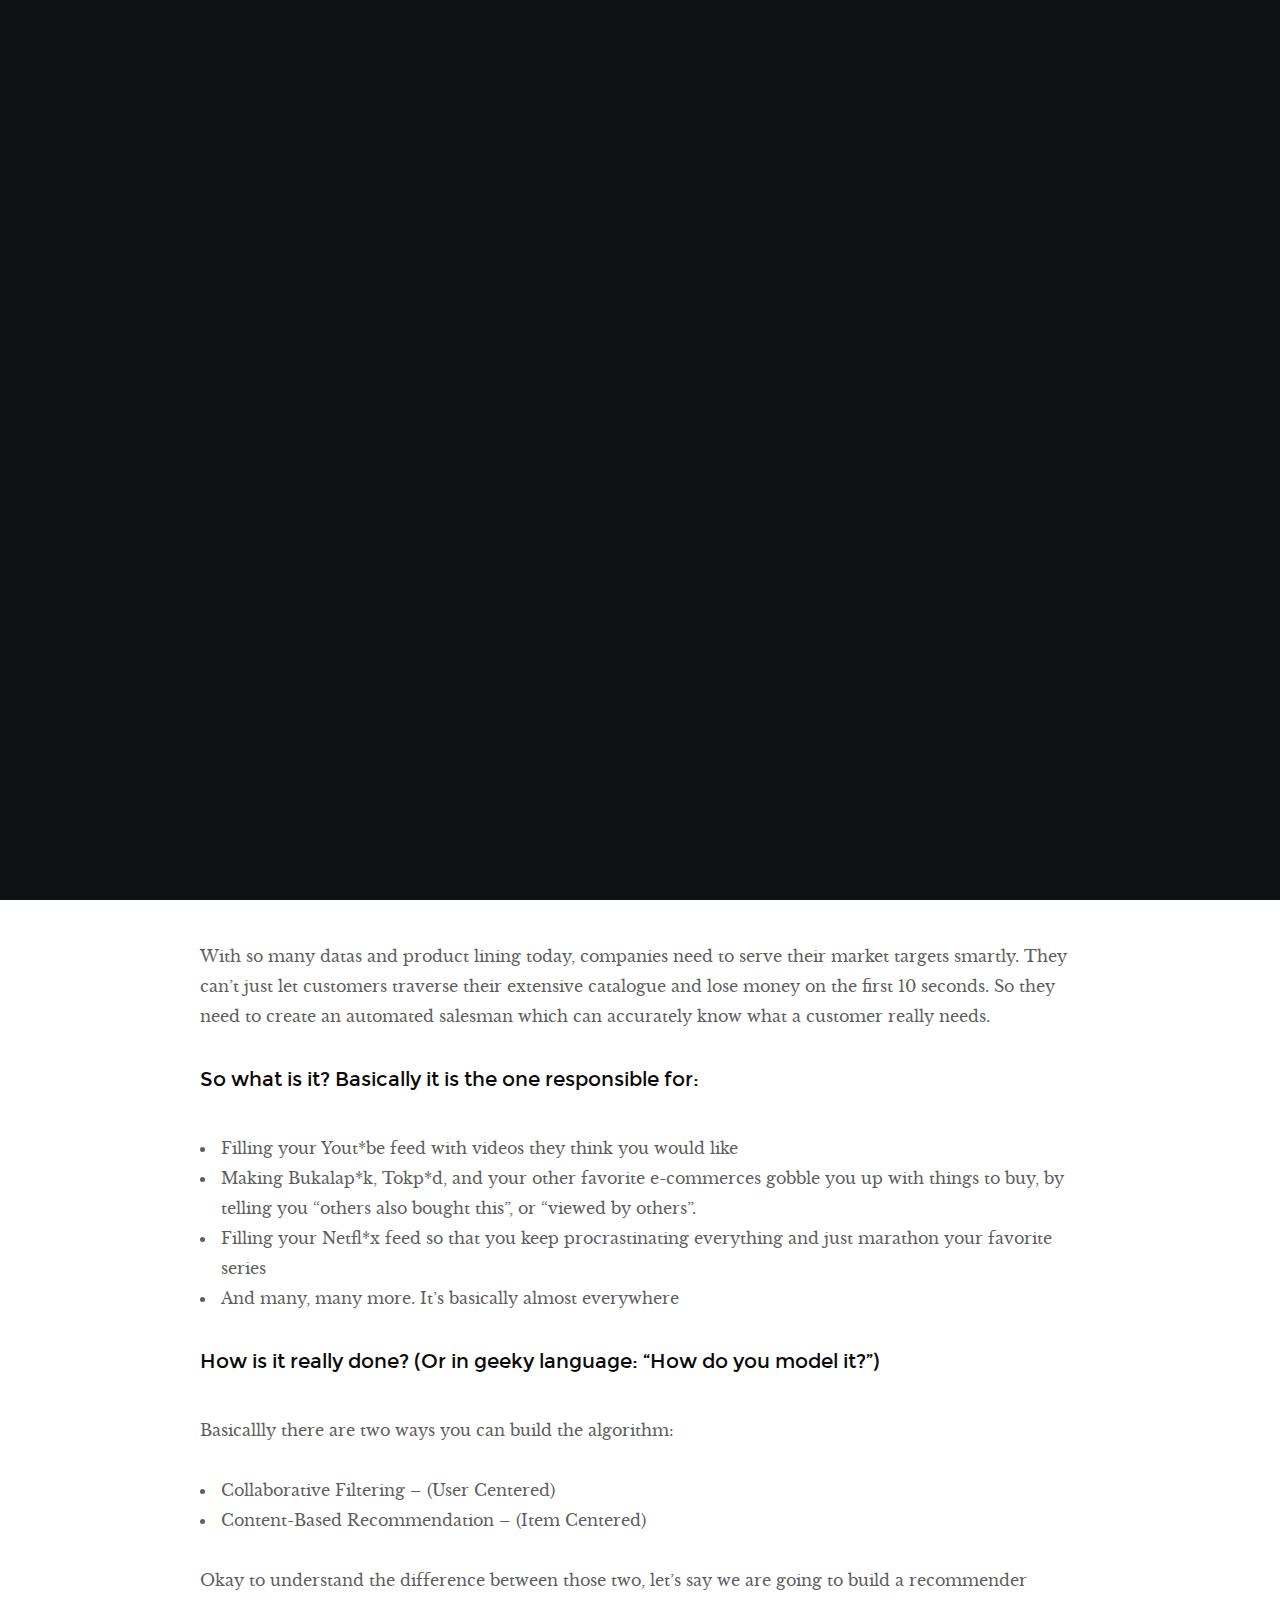
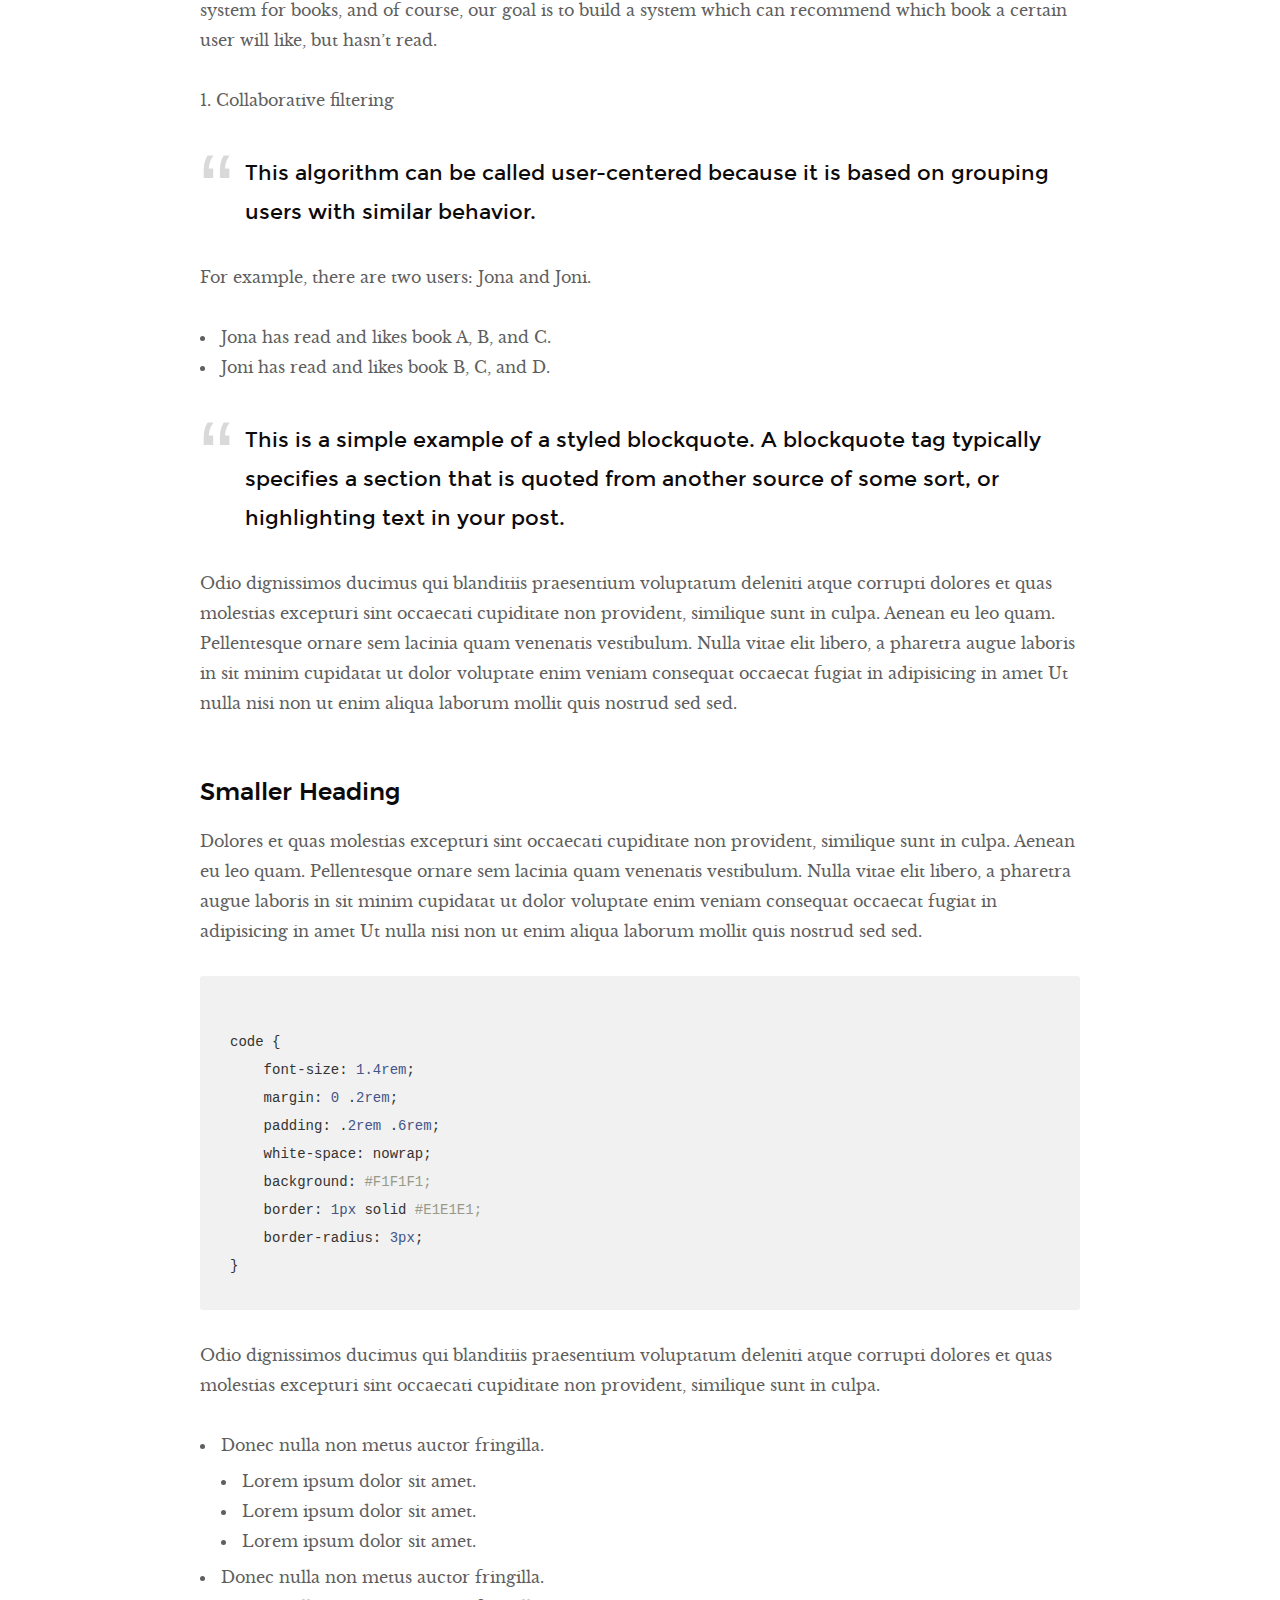
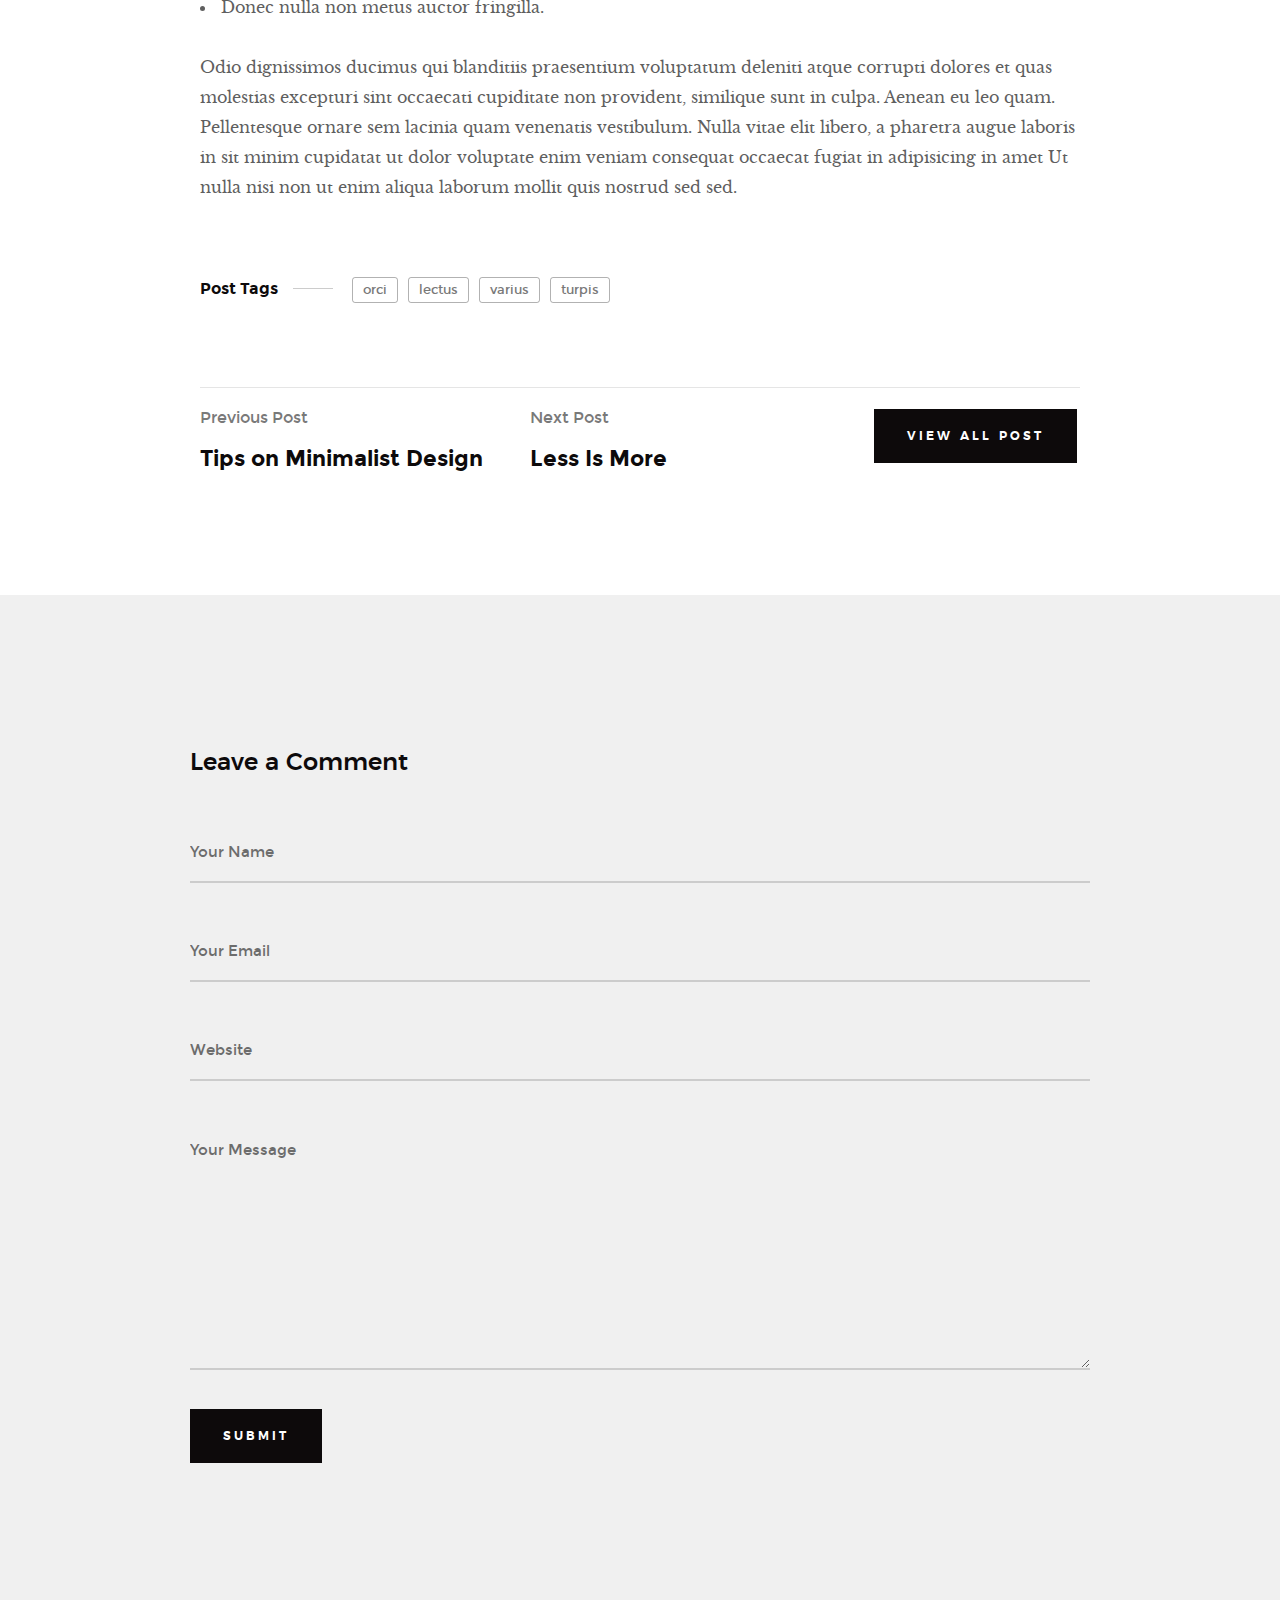
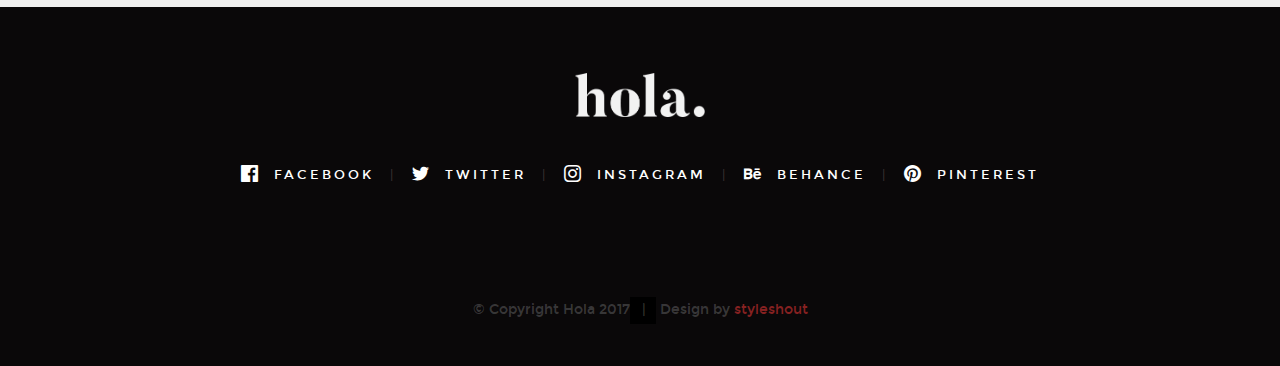
==== commit 9aa72329: "edited blog" ====
--- a/blog-single.html
+++ b/blog-single.html
@@ -10,7 +10,7 @@
     <!--- basic page needs
     ================================================== -->
     <meta charset="utf-8">
-    <title>Blog Single - Hola</title>
+    <title>Recommender Systems - A Brief Introduction</title>
     <meta name="description" content="">
     <meta name="author" content="">
 
@@ -66,25 +66,25 @@
 
         <!-- page header/blog hero
         ================================================== -->
-        <div class="page-header page-header--single page-hero" style="background-image:url(images/blog/blog-bg-02.jpg)">
+        <div class="page-header page-header--single page-hero" style="background-image:url(images/blog/blog-bg-01.jpg)">
         
             <div class="row page-header__content narrow">
                 <article class="col-full">
                     <div class="page-header__info">
                         <div class="page-header__cat">
-                            <a href="#0">Branding</a><a href="#0">Design</a>
+                            <a>Machine Learning</a>
                         </div>
                     </div>
                     <h1 class="page-header__title">
                         <a href="#0" title="">
-                            Using Patterns in your Branding.
+                            Recommender Systems - A Brief Introduction.
                         </a>
                     </h1>
                     <ul class="page-header__meta">
-                        <li class="date">September 16, 2017</li>
+                        <li class="date">June 1, 2019</li>
                         <li class="author">
                             By
-                            <span>Jonathan Doe</span>
+                            <span>Ardy Haroen</span>
                         </li>
                     </ul>
                     
@@ -95,12 +95,13 @@
 
         <div class="row blog-content">
             <div class="col-full blog-content__main">
-
-                <p class="lead">Duis ex ad cupidatat tempor Excepteur cillum cupidatat fugiat nostrud cupidatat dolor sunt sint sit nisi est eu exercitation incididunt adipisicing veniam velit id fugiat enim mollit amet anim veniam dolor dolor irure velit commodo cillum sit nulla ullamco magna amet magna cupidatat qui labore cillum sit in tempor veniam consequat non laborum adipisicing aliqua ea nisi sint.</p>
                 
-                <p>Duis ex ad cupidatat tempor Excepteur cillum cupidatat fugiat nostrud cupidatat dolor sunt sint sit nisi est eu exercitation incididunt adipisicing veniam velit id fugiat enim mollit amet anim veniam dolor dolor irure velit commodo cillum sit nulla ullamco magna amet magna cupidatat qui labore cillum sit in tempor veniam consequat non laborum adipisicing aliqua ea nisi sint ut quis proident ullamco ut dolore culpa occaecat ut laboris in sit minim cupidatat ut dolor voluptate enim veniam consequat occaecat fugiat in adipisicing in amet Ut nulla nisi non ut enim aliqua laborum mollit quis nostrud sed sed.
+                <p>Please let me introduce you to one of the most prominent buzzwords in the field of machine learning today, 
                 </p>
 
+                <h3>Recommender Systems.</h3>
+
+                <!--
                 <p>
                 <img src="images/wheel-1000.jpg" 
                      srcset="images/wheel-2000.jpg 2000w, 
@@ -108,10 +109,42 @@
                         images/wheel-500.jpg 500w" 
                      sizes="(max-width: 2000px) 100vw, 2000px" alt="">
                 </p>
-
-                <h2>Large Heading</h2>
-
-                <p>Harum quidem rerum facilis est et expedita distinctio. Nam libero tempore, cum soluta nobis est eligendi optio cumque nihil impedit quo minus <a href="http://#">omnis voluptas assumenda est</a> id quod maxime placeat facere possimus, omnis dolor repellendus. Temporibus autem quibusdam et aut officiis debitis aut rerum necessitatibus saepe eveniet ut et.</p>
+                -->
+
+                <p class="lead">So why is it so important?</p>
+                
+                <p>With so many datas and product lining today, companies need to serve their market targets smartly. They can’t just let customers traverse their extensive catalogue and lose money on the first 10 seconds. So they need to create an automated salesman which can accurately know what a customer really needs.</p>
+
+                <p class="lead">So what is it? Basically it is the one responsible for:</p>
+
+                <ul>
+                    <li>Filling your Yout*be feed with videos they think you would like</li>
+                    <li>Making Bukalap*k, Tokp*d, and your other favorite e-commerces gobble you up with things to buy, by telling you “others also bought this”, or “viewed by others”.</li>
+                    <li>Filling your Netfl*x feed so that you keep procrastinating everything and just marathon your favorite series</li>
+                    <li>And many, many more. It’s basically almost everywhere</li>
+                </ul>
+
+                <p class="lead">How is it really done? (Or in geeky language: “How do you model it?”)</p>
+
+                <p>Basicallly there are two ways you can build the algorithm:</p>
+
+                <ul>
+                    <li>Collaborative Filtering – (User Centered)</li>
+                    <li>Content-Based Recommendation – (Item Centered)</li>
+                </ul>
+
+                <p>Okay to understand the difference between those two, let’s say we are going to build a recommender system for books, and of course, our goal is to build a system which can recommend which book a certain user will like, but hasn’t read.</p>
+
+                <p>1.	Collaborative filtering</p>
+
+                <blockquote><p>This algorithm can be called user-centered because it is based on grouping users with similar behavior.</p></blockquote>
+                
+                <p>For example, there are two users: Jona and Joni. 
+                    <ul>
+                        <li>Jona has read and likes book A, B, and C.</li>
+                        <li>Joni has read and likes book B, C, and D.</li>
+                    </ul>
+                </p>
 
                 <blockquote><p>This is a simple example of a styled blockquote. A blockquote tag typically specifies a section that is quoted from another source of some sort, or highlighting text in your post.</p></blockquote>
 
@@ -197,9 +230,10 @@
         <div id="comments" class="row">
             <div class="col-full">
 
-               <h3>5 Comments</h3>
+               <h3></h3>
 
                <!-- commentlist -->
+               <!--
                <ol class="commentlist">
 
                     <li class="depth-1 comment">
@@ -341,7 +375,7 @@
 
                     </li>
 
-                </ol> <!-- Commentlist End -->	
+                </ol> --> <!-- Commentlist End -->	
 
                <!-- respond -->
                <div class="respond">
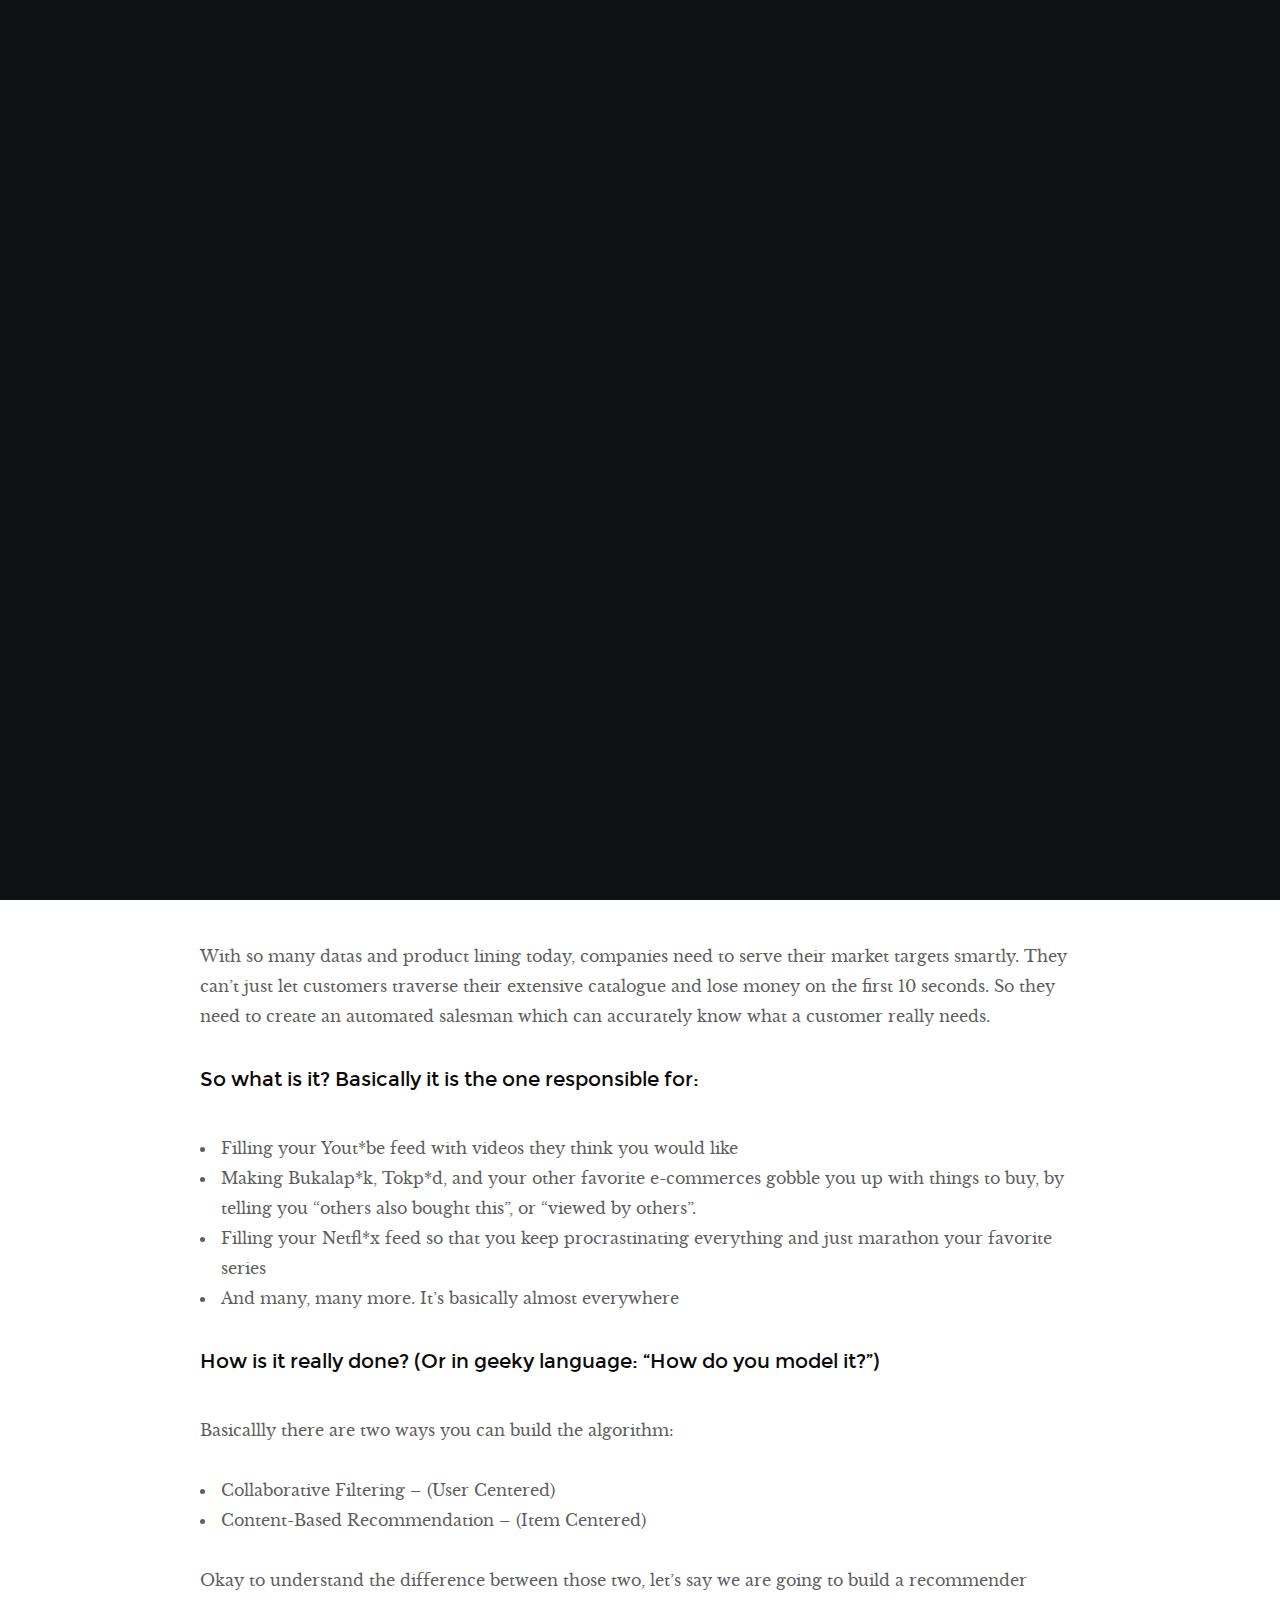
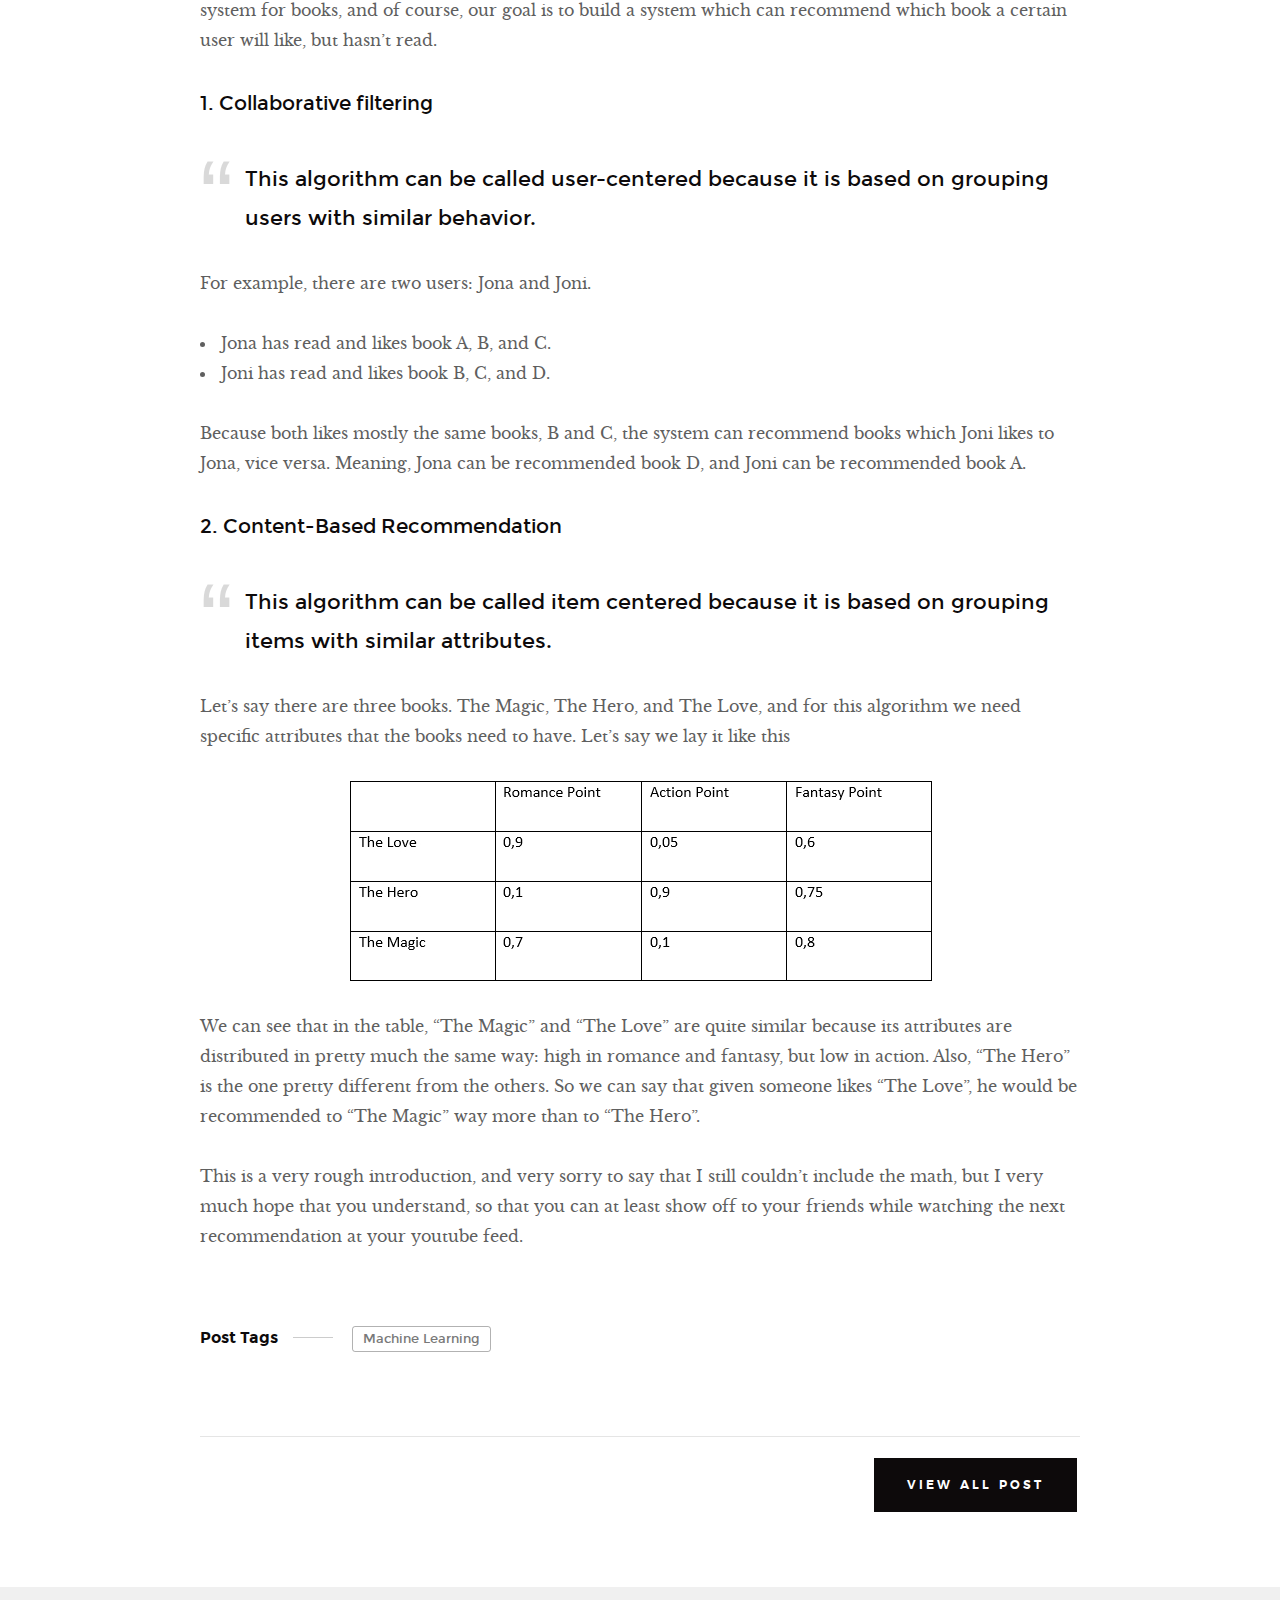
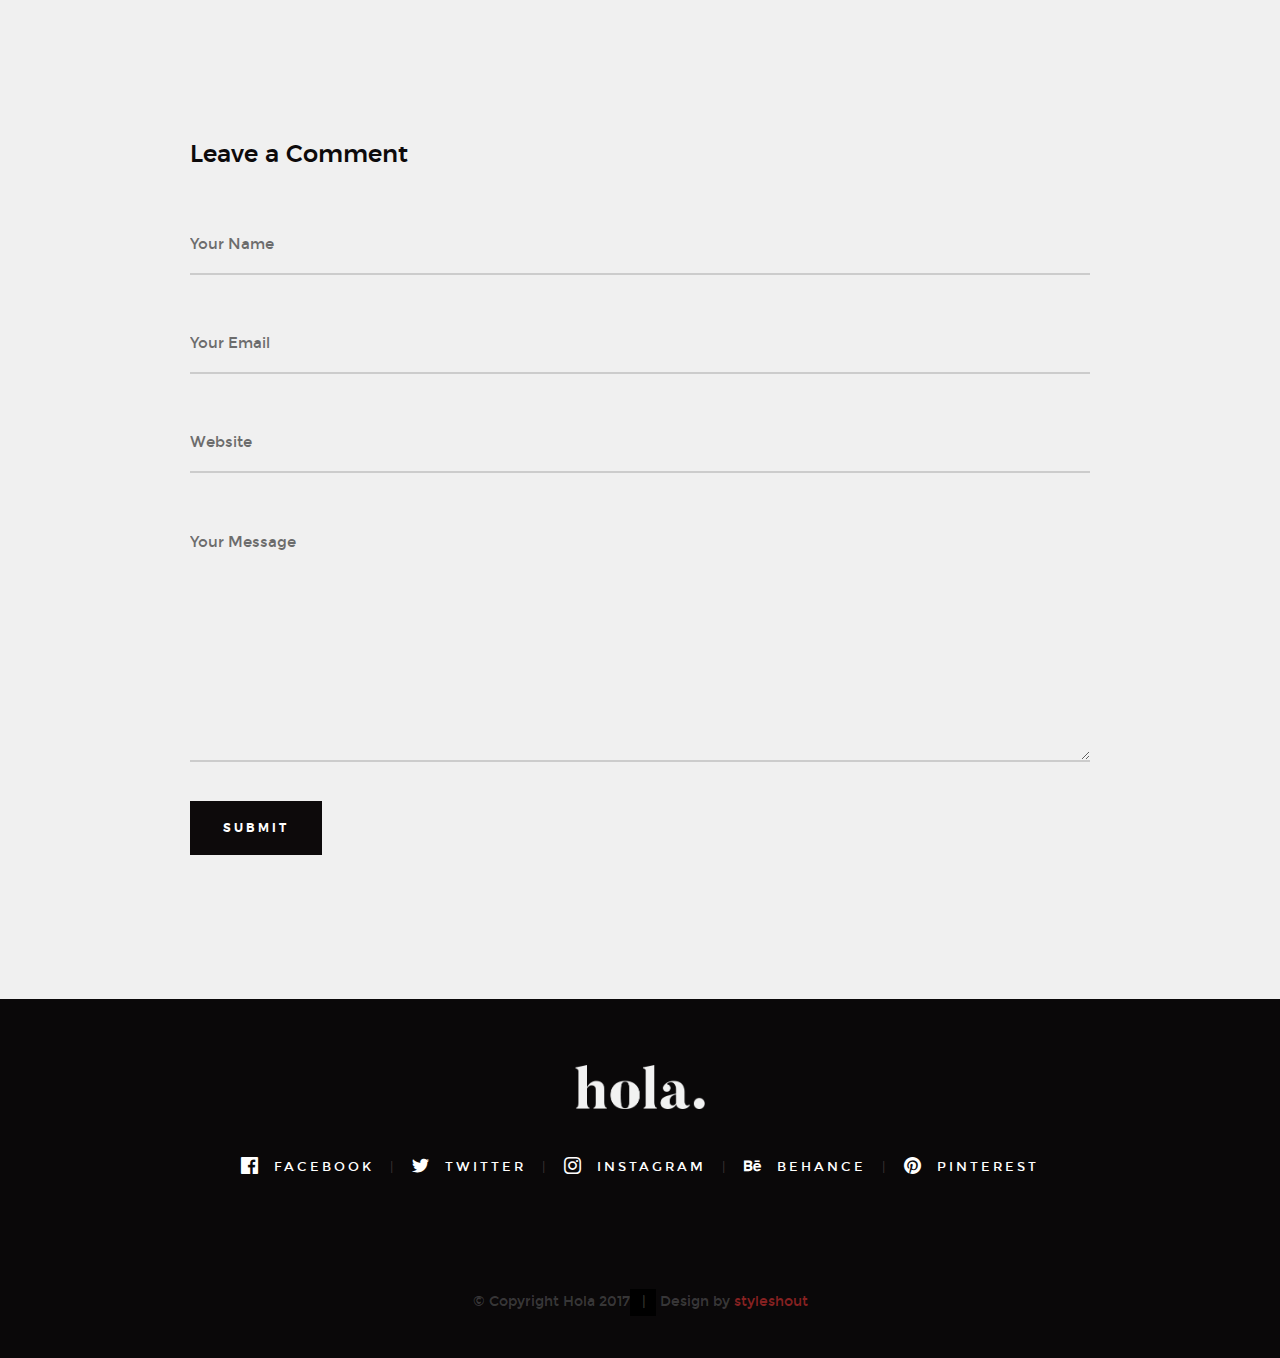
==== commit bdbf38b7: "" ====
--- a/blog-single.html
+++ b/blog-single.html
@@ -135,7 +135,7 @@
 
                 <p>Okay to understand the difference between those two, let’s say we are going to build a recommender system for books, and of course, our goal is to build a system which can recommend which book a certain user will like, but hasn’t read.</p>
 
-                <p>1.	Collaborative filtering</p>
+                <p class="lead">1.	Collaborative filtering</p>
 
                 <blockquote><p>This algorithm can be called user-centered because it is based on grouping users with similar behavior.</p></blockquote>
                 
@@ -146,50 +146,29 @@
                     </ul>
                 </p>
 
-                <blockquote><p>This is a simple example of a styled blockquote. A blockquote tag typically specifies a section that is quoted from another source of some sort, or highlighting text in your post.</p></blockquote>
-
-                <p>Odio dignissimos ducimus qui blanditiis praesentium voluptatum deleniti atque corrupti dolores et quas molestias excepturi sint occaecati cupiditate non provident, similique sunt in culpa. Aenean eu leo quam. Pellentesque ornare sem lacinia quam venenatis vestibulum. Nulla vitae elit libero, a pharetra augue laboris in sit minim cupidatat ut dolor voluptate enim veniam consequat occaecat fugiat in adipisicing in amet Ut nulla nisi non ut enim aliqua laborum mollit quis nostrud sed sed.</p>
-
-                <h3>Smaller Heading</h3>
-
-                <p>Dolores et quas molestias excepturi sint occaecati cupiditate non provident, similique sunt in culpa. Aenean eu leo quam. Pellentesque ornare sem lacinia quam venenatis vestibulum. Nulla vitae elit libero, a pharetra augue laboris in sit minim cupidatat ut dolor voluptate enim veniam consequat occaecat fugiat in adipisicing in amet Ut nulla nisi non ut enim aliqua laborum mollit quis nostrud sed sed.
-
-<pre><code>
-code {
-    font-size: 1.4rem;
-    margin: 0 .2rem;
-    padding: .2rem .6rem;
-    white-space: nowrap;
-    background: #F1F1F1;
-    border: 1px solid #E1E1E1;	
-    border-radius: 3px;
-}
-</code></pre>
-
-                <p>Odio dignissimos ducimus qui blanditiis praesentium voluptatum deleniti atque corrupti dolores et quas molestias excepturi sint occaecati cupiditate non provident, similique sunt in culpa.</p>
-
-                <ul>
-                    <li>Donec nulla non metus auctor fringilla.
-                        <ul>
-                            <li>Lorem ipsum dolor sit amet.</li>
-                            <li>Lorem ipsum dolor sit amet.</li>
-                            <li>Lorem ipsum dolor sit amet.</li>
-                        </ul>
-                    </li>
-                    <li>Donec nulla non metus auctor fringilla.</li>
-                    <li>Donec nulla non metus auctor fringilla.</li>
-                </ul>
-
-                <p>Odio dignissimos ducimus qui blanditiis praesentium voluptatum deleniti atque corrupti dolores et quas molestias excepturi sint occaecati cupiditate non provident, similique sunt in culpa. Aenean eu leo quam. Pellentesque ornare sem lacinia quam venenatis vestibulum. Nulla vitae elit libero, a pharetra augue laboris in sit minim cupidatat ut dolor voluptate enim veniam consequat occaecat fugiat in adipisicing in amet Ut nulla nisi non ut enim aliqua laborum mollit quis nostrud sed sed.</p>
+                <p>Because both likes mostly the same books, B and C, the system can recommend books which Joni likes to Jona, vice versa. Meaning, Jona can be recommended book D, and Joni can be recommended book A.</p>
+
+                <p class="lead">2.	Content-Based Recommendation</p>
+
+                <blockquote><p>This algorithm can be called item centered because it is based on grouping items with similar attributes.</p></blockquote>
+
+                <p>Let’s say there are three books. The Magic, The Hero, and The Love, and for this algorithm we need specific attributes that the books need to have. Let’s say we lay it like this</p>
+
+                
+                <img src="images/blog/table.jpg" style="display: block;
+                margin-left: auto;
+                margin-right: auto;
+                width: auto;">
+                
+                <p>We can see that in the table, “The Magic” and “The Love” are quite similar because its attributes are distributed in pretty much the same way: high in romance and fantasy, but low in action. Also, “The Hero” is the one pretty different from the others. So we can say that given someone likes “The Love”, he would be recommended to “The Magic” way more than to “The Hero”. </p>
+
+                <p>This is a very rough introduction, and very sorry to say that I still couldn’t include the math, but I very much hope that you understand, so that you can at least show off to your friends while watching the next recommendation at your youtube feed.</p>
 
                 <p class="blog-content__tags">
                     <span>Post Tags</span>
 
                     <span class="blog-content__tag-list">
-                        <a href="#0">orci</a>
-                        <a href="#0">lectus</a>
-                        <a href="#0">varius</a>
-                        <a href="#0">turpis</a>
+                        <a href="#0">Machine Learning</a>
                     </span>
 
                 </p>
@@ -198,14 +177,14 @@
                     <div class="blog-content__nav">
                         <div class="blog-content__prev">
                             <a href="#0" rel="prev">
-                                <span>Previous Post</span>
-                                Tips on Minimalist Design 
+                                <span><!--Previous Post--></span>
+                                <!--Tips on Minimalist Design--> 
                             </a>
                         </div>
                         <div class="blog-content__next">
                             <a href="#0" rel="next">
-                                <span>Next Post</span>
-                                Less Is More 
+                                <span><!--Next Post--></span>
+                                <!--Less Is More -->
                             </a>
                         </div>
                     </div>
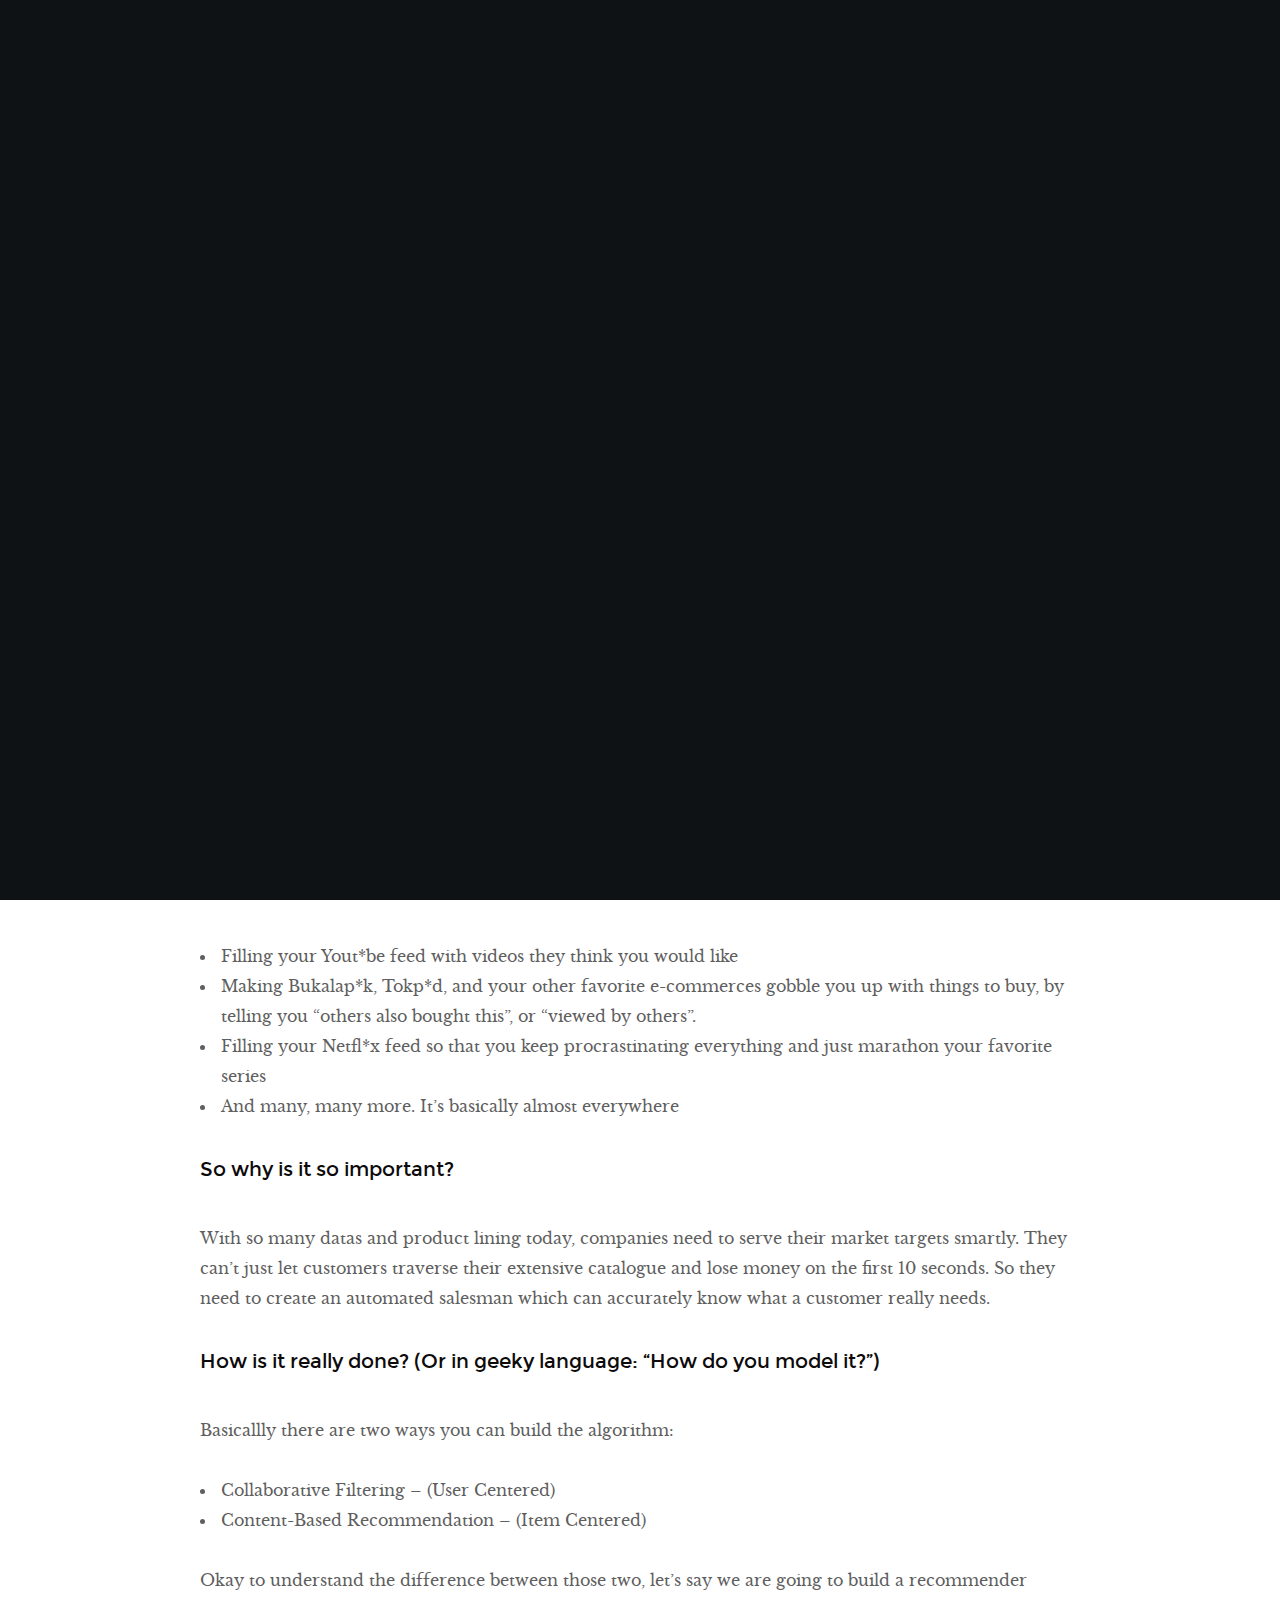
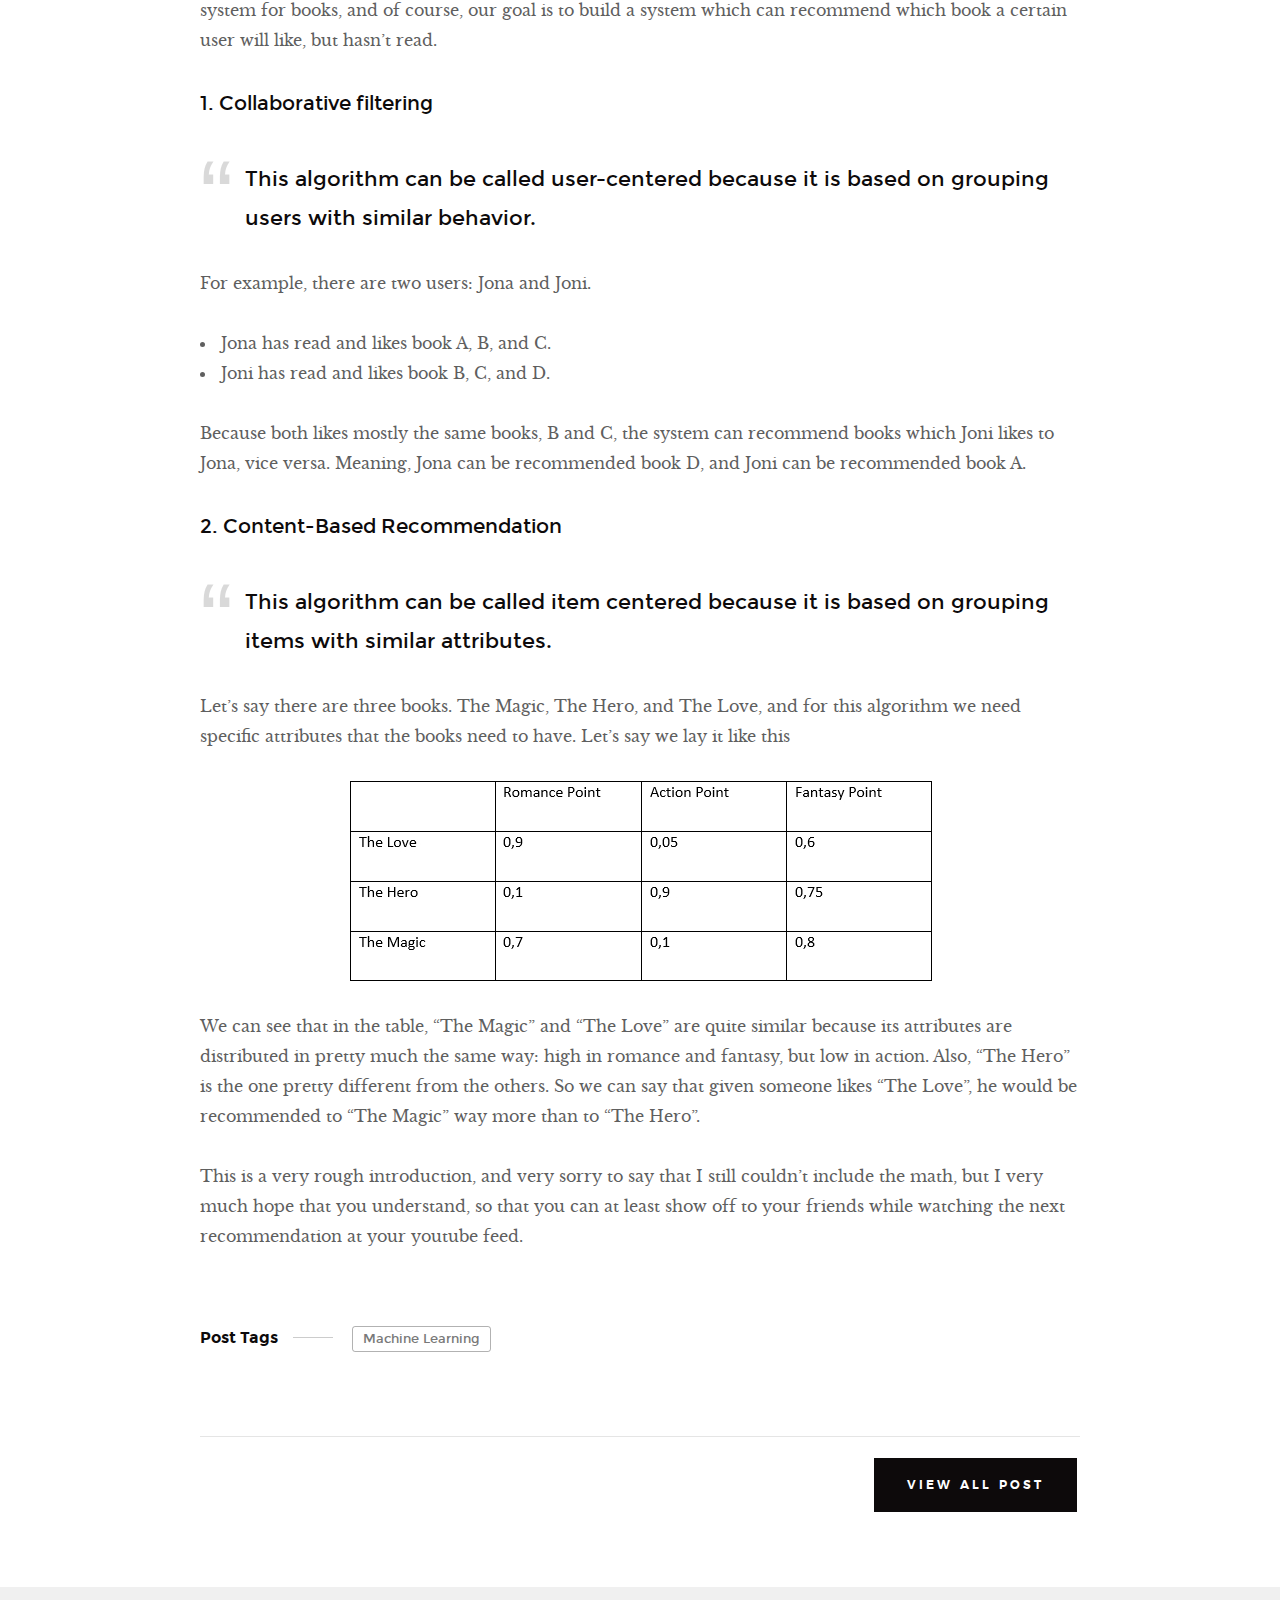
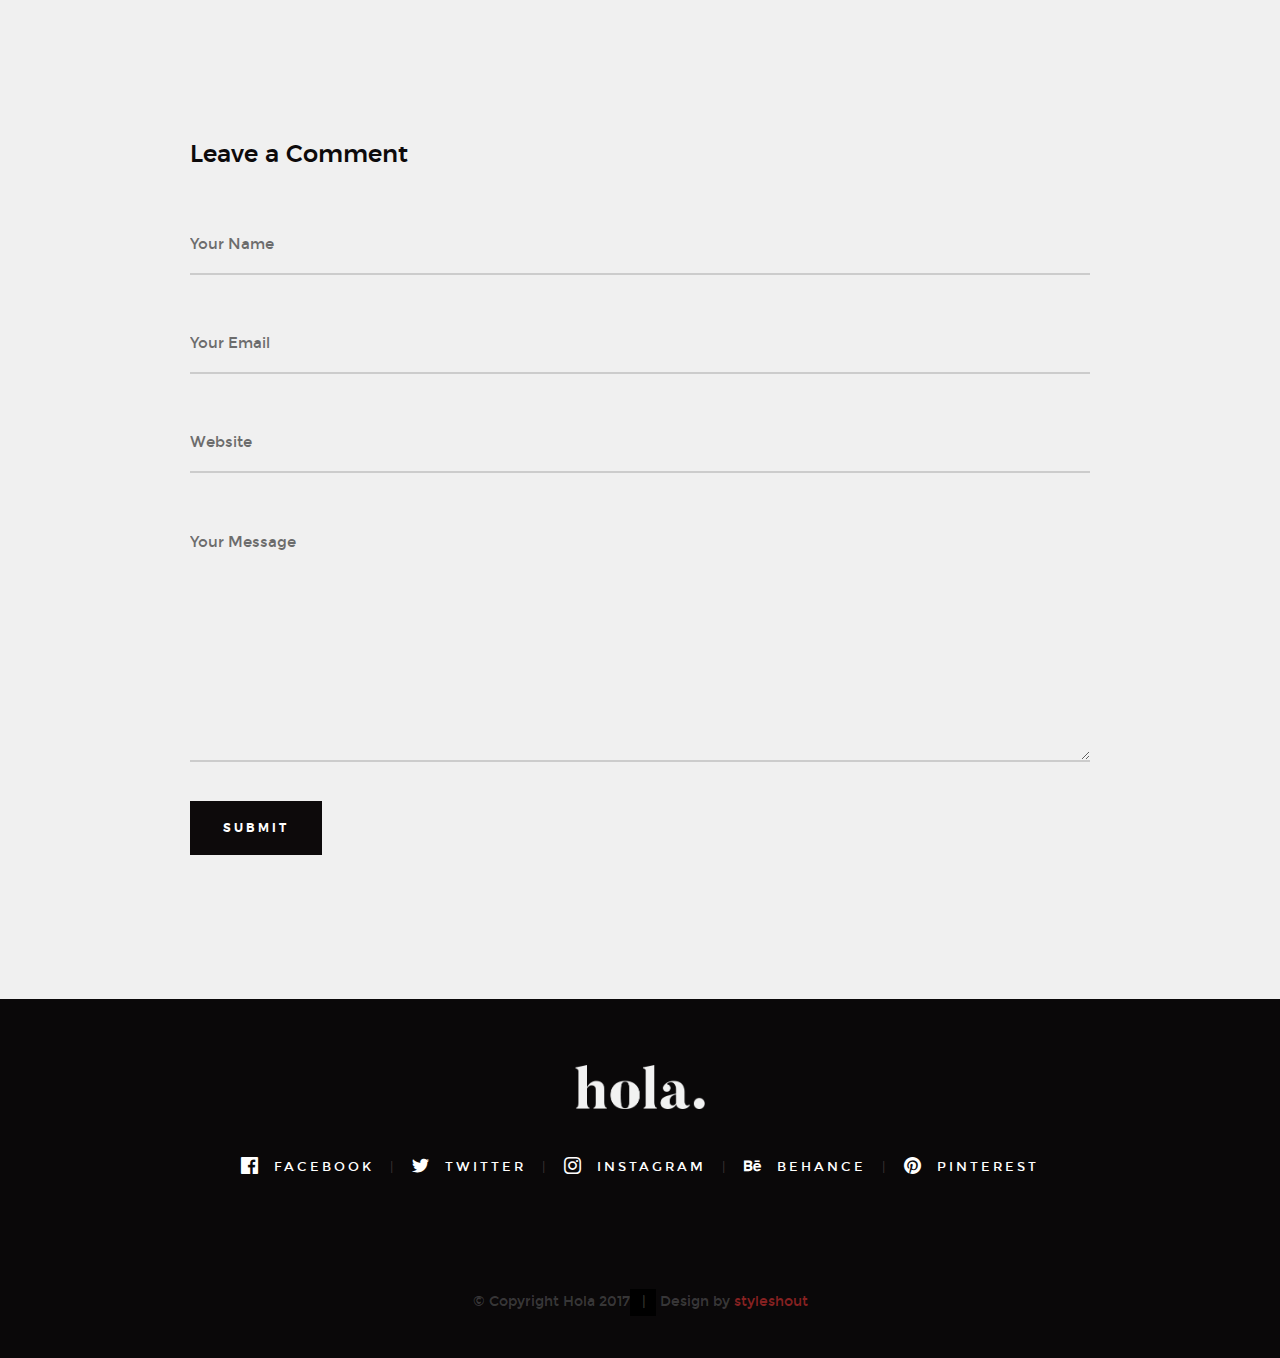
==== commit 9038c0e1: "" ====
--- a/blog-single.html
+++ b/blog-single.html
@@ -110,11 +110,6 @@
                      sizes="(max-width: 2000px) 100vw, 2000px" alt="">
                 </p>
                 -->
-
-                <p class="lead">So why is it so important?</p>
-                
-                <p>With so many datas and product lining today, companies need to serve their market targets smartly. They can’t just let customers traverse their extensive catalogue and lose money on the first 10 seconds. So they need to create an automated salesman which can accurately know what a customer really needs.</p>
-
                 <p class="lead">So what is it? Basically it is the one responsible for:</p>
 
                 <ul>
@@ -123,6 +118,10 @@
                     <li>Filling your Netfl*x feed so that you keep procrastinating everything and just marathon your favorite series</li>
                     <li>And many, many more. It’s basically almost everywhere</li>
                 </ul>
+
+                <p class="lead">So why is it so important?</p>
+                
+                <p>With so many datas and product lining today, companies need to serve their market targets smartly. They can’t just let customers traverse their extensive catalogue and lose money on the first 10 seconds. So they need to create an automated salesman which can accurately know what a customer really needs.</p>
 
                 <p class="lead">How is it really done? (Or in geeky language: “How do you model it?”)</p>
 
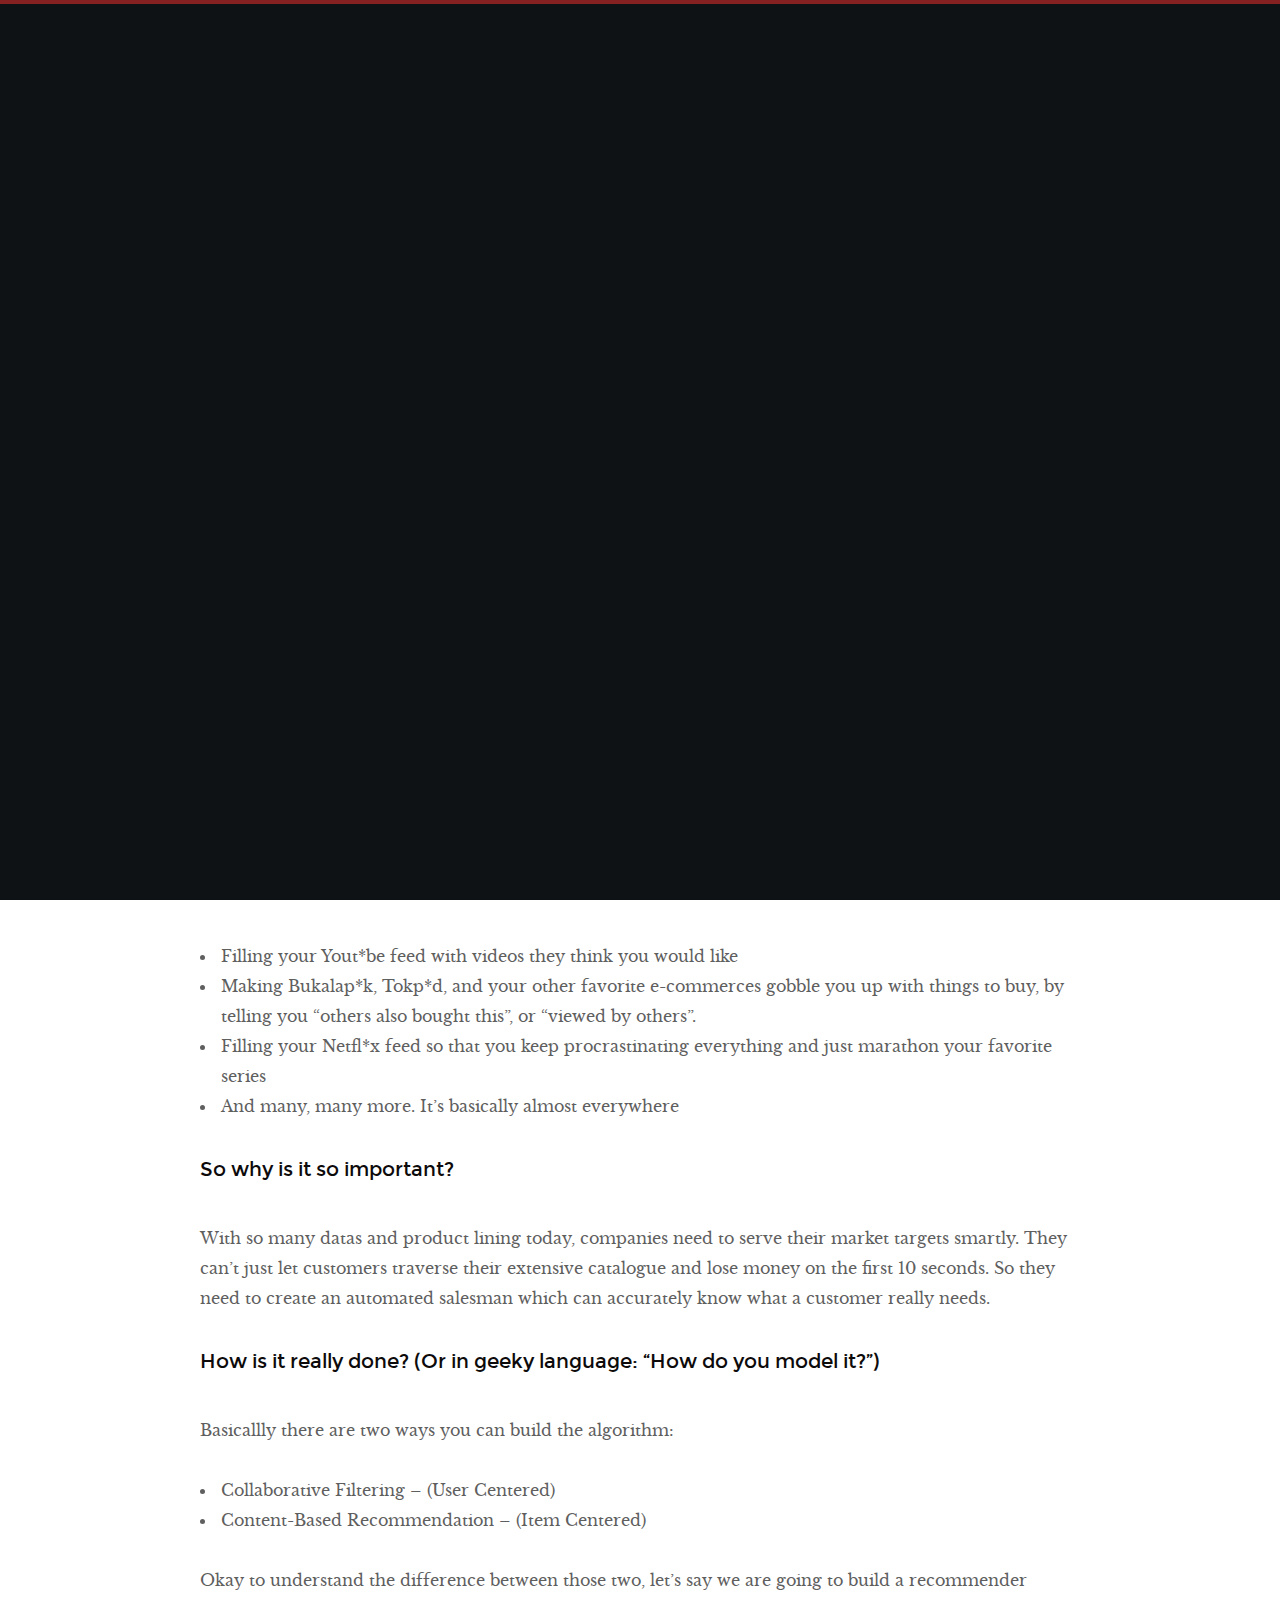
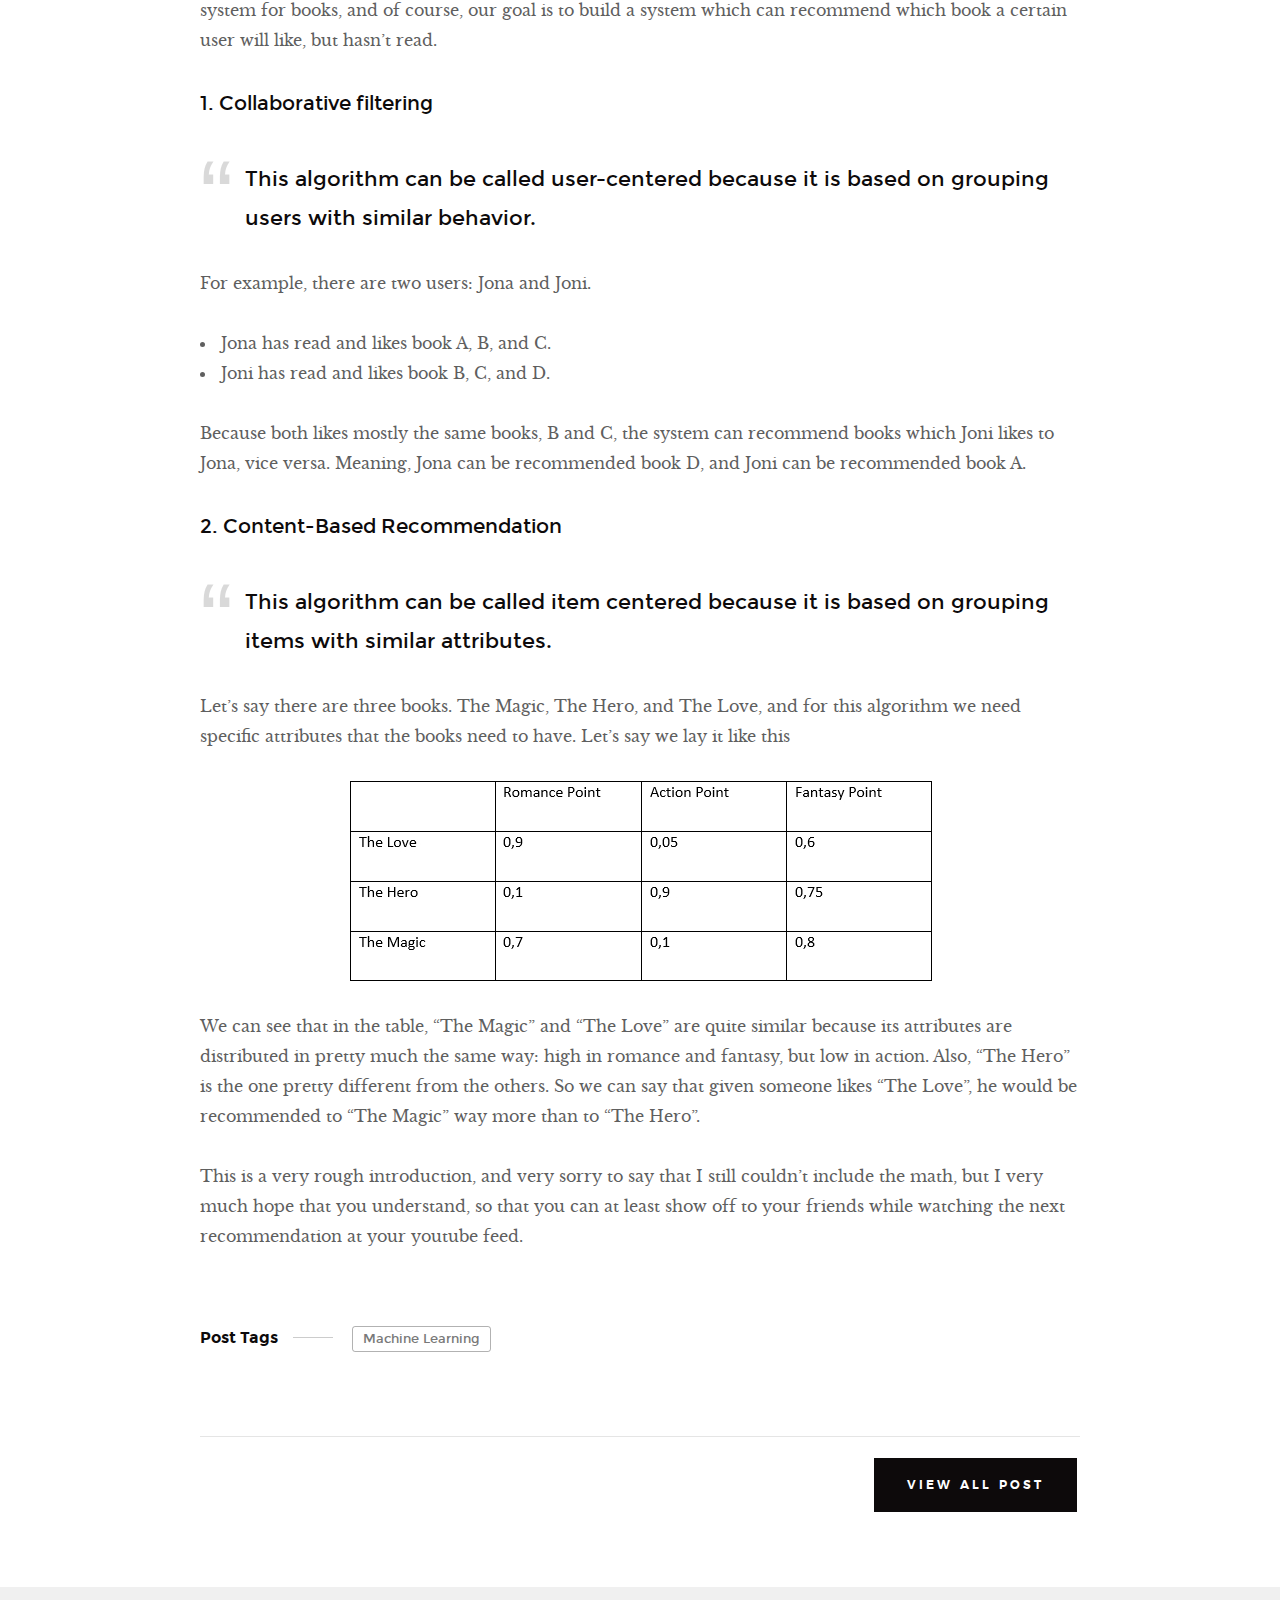
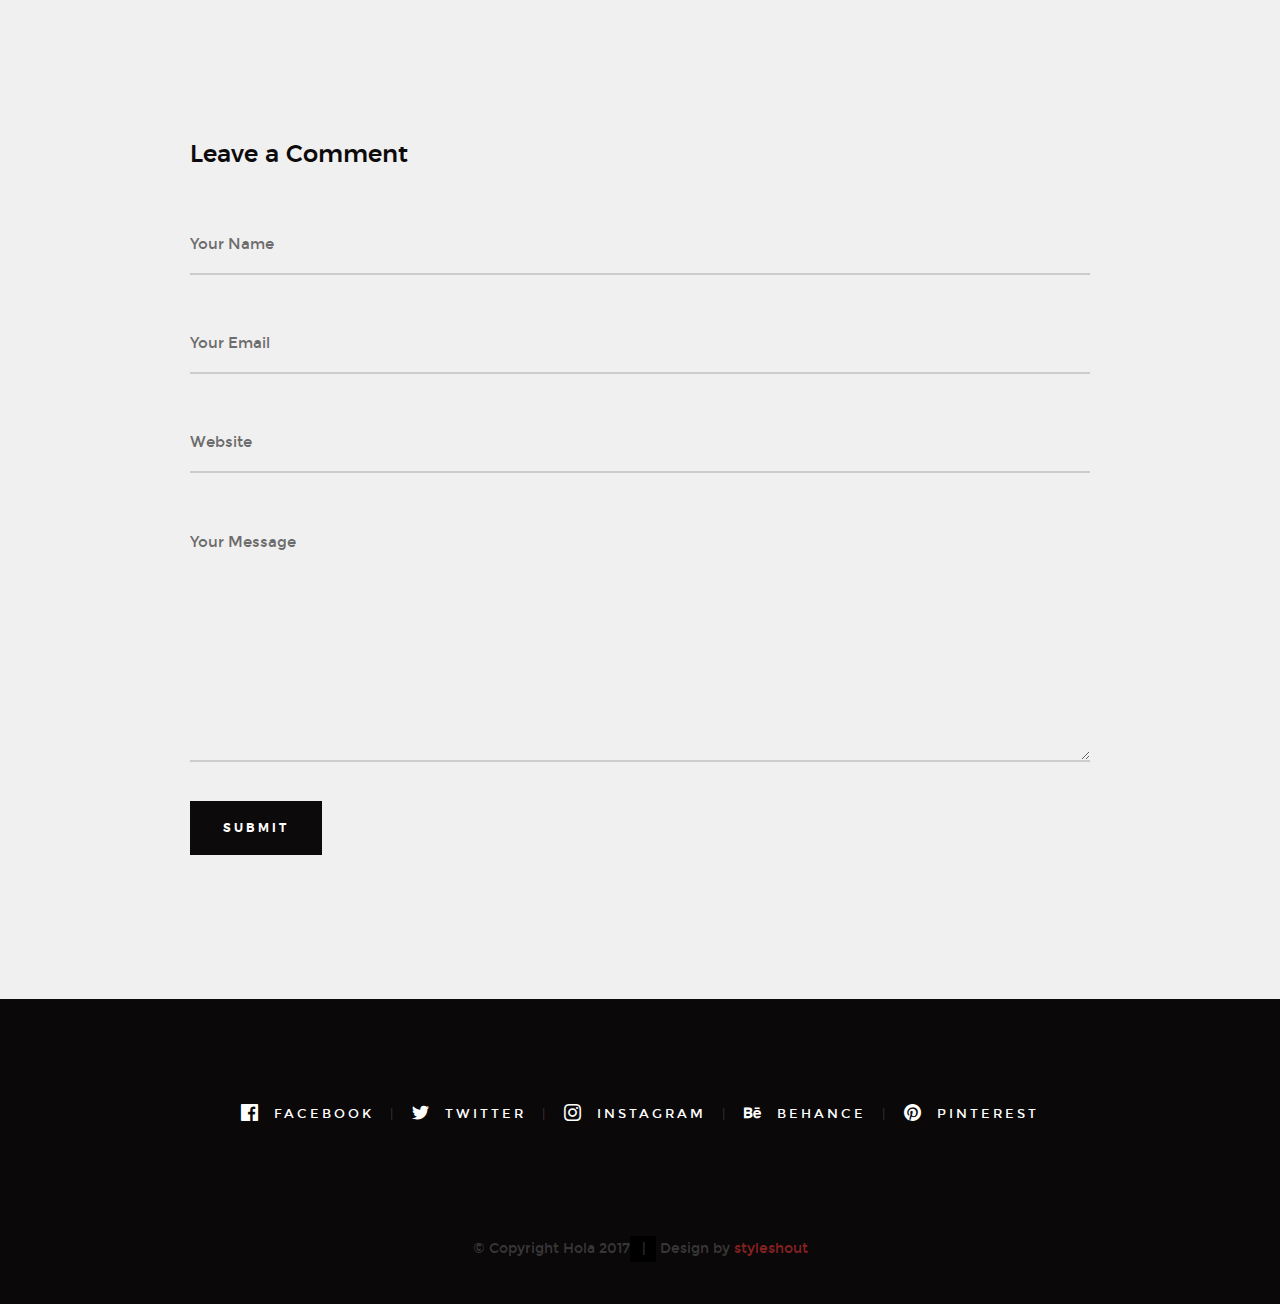
==== commit 4e2068a8: "erased logo of template" ====
--- a/blog-single.html
+++ b/blog-single.html
@@ -43,9 +43,9 @@
     ================================================== -->
     <header class="s-header">
             
-        <div class="header-logo">
+        <!-- <div class="header-logo">
             <a class="site-logo" href="index.html"><img src="images/logo.png" alt="Homepage"></a>
-        </div>
+        </div> -->
 
         <nav class="header-nav-wrap">
             <ul class="header-nav">
@@ -397,9 +397,9 @@
             <div class="row">
                 <div class="col-full">
     
-                    <div class="footer-logo">
+                    <!-- <div class="footer-logo">
                         <a class="footer-site-logo" href="#0"><img src="images/logo.png" alt="Homepage"></a>
-                    </div>
+                    </div> -->
     
                     <ul class="footer-social">
                         <li><a href="#0">
